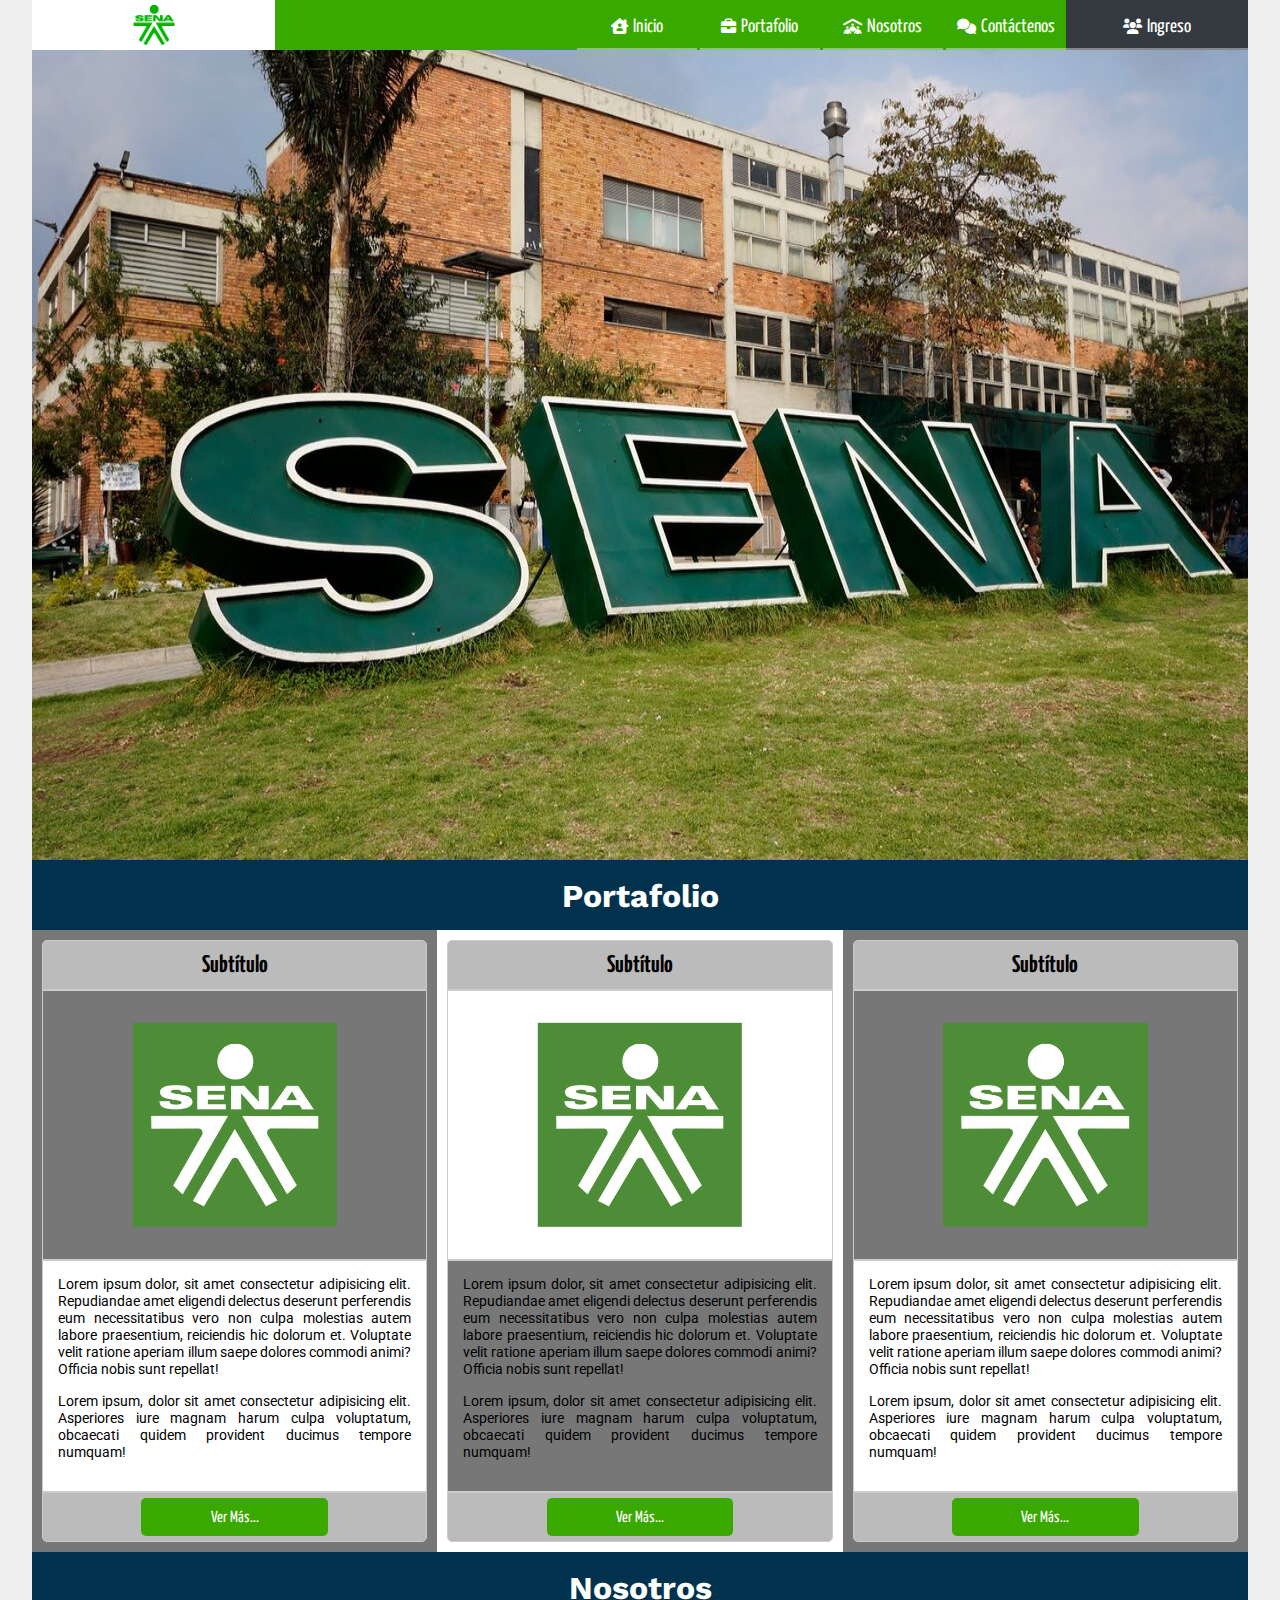
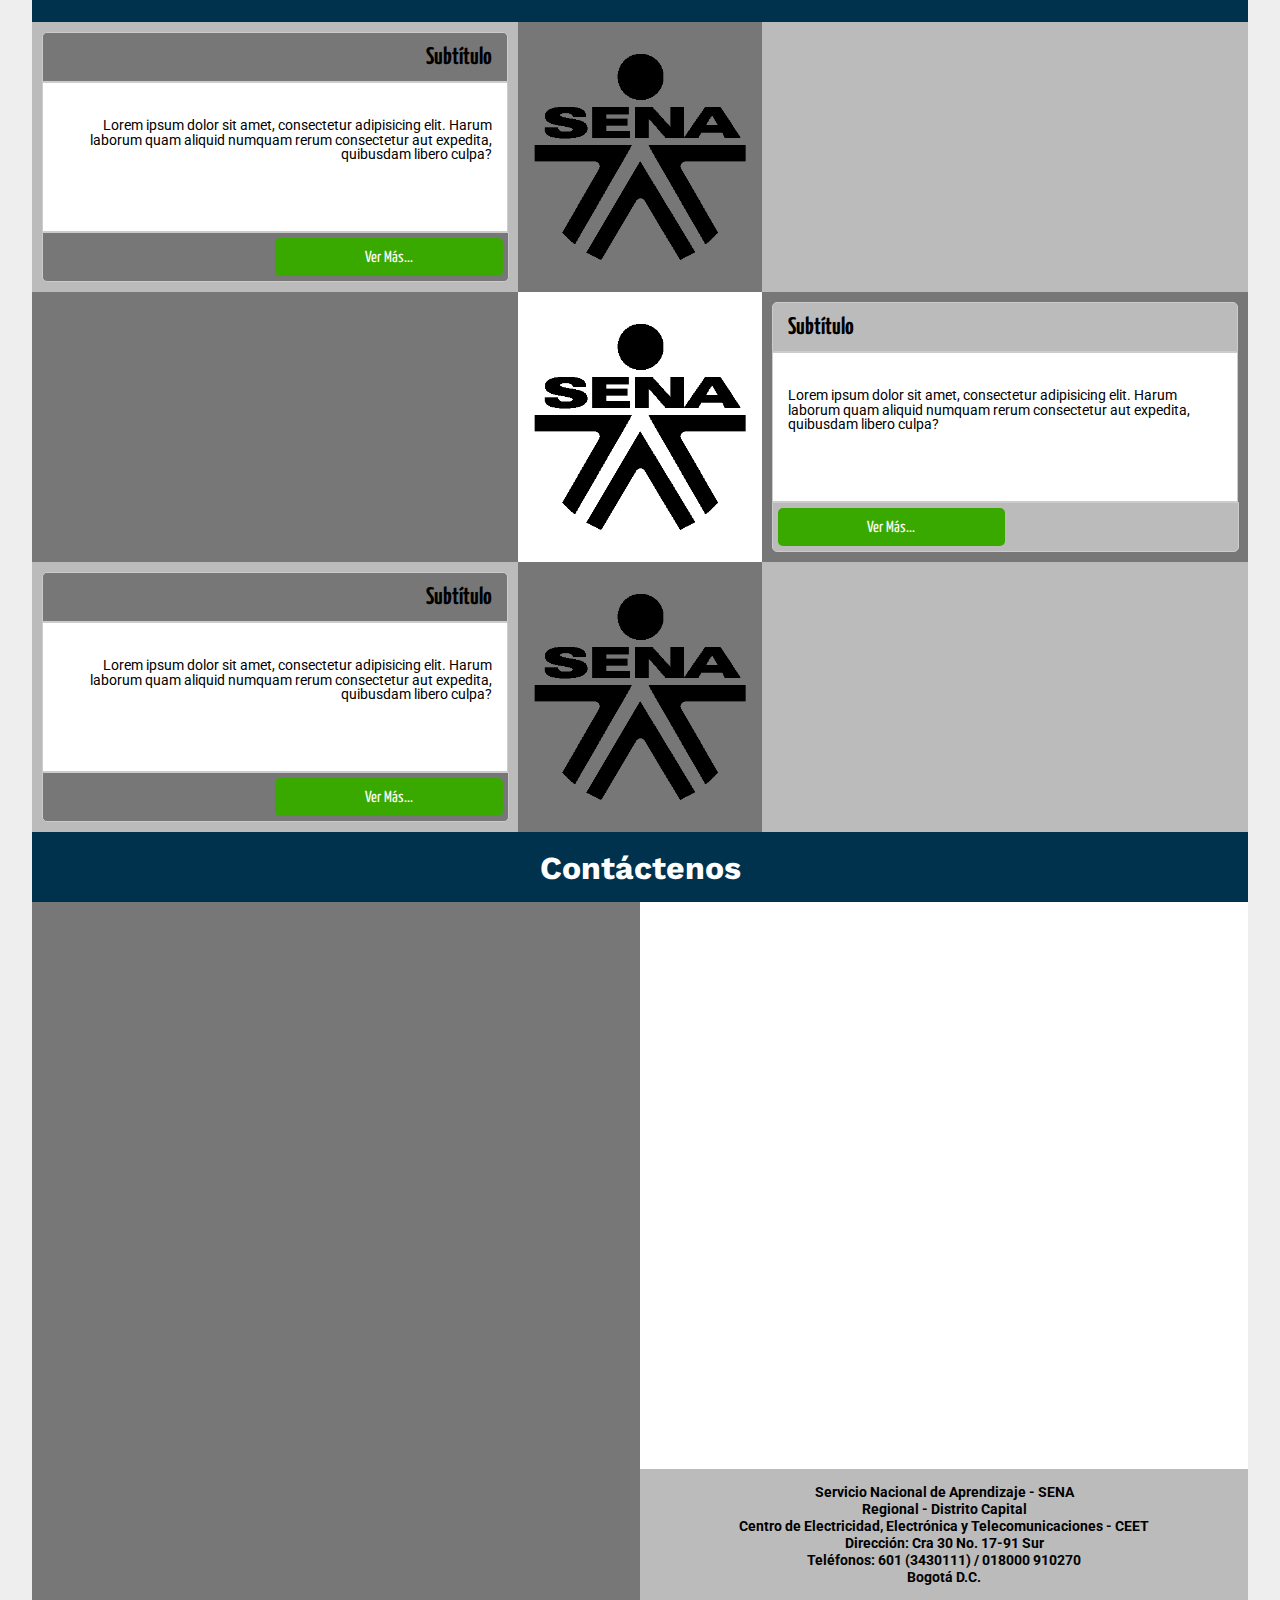
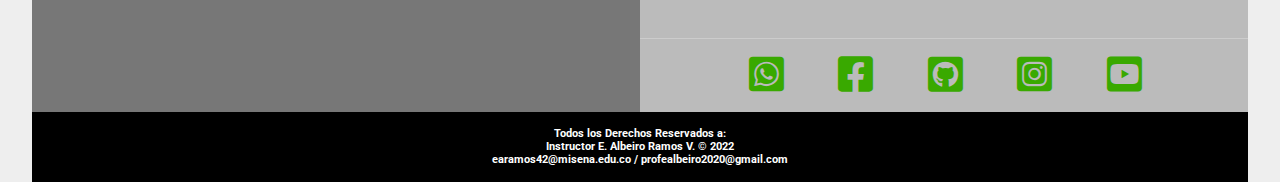
==== index.html @ f4ca6e05 "Subiendo modelo de cajas" ====
<!DOCTYPE html>
<html lang="en">
<head>
    <meta charset="UTF-8">
    <meta http-equiv="X-UA-Compatible" content="IE=edge">
    <meta name="viewport" content="width=device-width, initial-scale=1.0">
    <!-- Título Navegador -->
    <title>Empresa</title>
    <link rel="shortcut icon" href="Sena-Logo-Fondo-Verde.jpg">
    <!-- Estilos -->
    <link rel="stylesheet" href="all.min.css">
    <link rel="stylesheet" href="styles_model_box.css">
</head>
<body>
    <!-- Contenedor -->
    <div class="contenedor">
        <!-- Navegador -->
        <nav>
            <!-- Logo -->
            <div class="logo color-blanco">
                <div class="imagen">
                    <img src="logo-sena-verde-png-sin-fondo.png" alt="">
                </div>
            </div>
            <!-- menú -->
            <div class="menu color-verde">
                <div class="navegador">
                    <ul>
                        <li><a href=""><i class="fa-solid fa-house-chimney-user"></i>Inicio</a></li>
                        <li><a href=""><i class="fa-solid fa-briefcase"></i>Portafolio</a>
                            <ul>
                                <li><a href="">Tablas</a>
                                    <ul>
                                        <li><a href="">Ejemplo1</a></li>
                                        <li><a href="">Ejemplo2</a></li>
                                        <li><a href="">Ejemplo3</a></li>
                                    </ul>
                                </li>
                                <li><a href="">Alertas</a>
                                    <ul>
                                        <li><a href="">Ejemplo1</a></li>
                                        <li><a href="">Ejemplo2</a></li>
                                        <li><a href="">Ejemplo3</a></li>
                                    </ul>
                                </li>
                                <li><a href="">Filtros</a>
                                    <ul>
                                        <li><a href="">Ejemplo1</a></li>
                                        <li><a href="">Ejemplo2</a></li>
                                        <li><a href="">Ejemplo3</a></li>
                                    </ul>
                                </li>
                            </ul>
                        </li>
                        <li><a href=""><i class="fa-solid fa-people-roof"></i>Nosotros</a>
                            <ul>
                                <li><a href="">Gráficos</a>
                                    <ul>
                                        <li><a href="">Ejemplo1</a></li>
                                        <li><a href="">Ejemplo2</a></li>
                                        <li><a href="">Ejemplo3</a></li>
                                    </ul>
                                </li>
                                <li><a href="">Impresos</a>
                                    <ul>
                                        <li><a href="">Ejemplo1</a></li>
                                        <li><a href="">Ejemplo2</a></li>
                                        <li><a href="">Ejemplo3</a></li>
                                    </ul>
                                </li>
                                <li><a href="">Calendario</a>
                                    <ul>
                                        <li><a href="">Ejemplo1</a></li>
                                        <li><a href="">Ejemplo2</a></li>
                                        <li><a href="">Ejemplo3</a></li>
                                    </ul>
                                </li>
                            </ul>
                        </li>
                        <li><a href=""><i class="fa-solid fa-comments"></i>Contáctenos</a></li>
                    </ul>
                </div>
            </div>
            <!-- ingreso -->
            <div class="ingreso color-gris-sena">
                <div class="navegador">
                    <ul>
                        <li class="m-ingreso"><a href=""><i class="fa-solid fa-users"></i>Ingreso</a>
                            <ul>
                                <li><a href="">Registrarse</a></li>
                                <li><a href="">Iniciar Sesión</a></li>
                            </ul>
                        </li>
                    </ul>
                </div>
            </div>
        </nav>
        <!-- Encabezado -->        
        <header></header>
        <!-- Portafolio -->
        <div class="titulo color-azul-osc">
            <h1>Portafolio</h1>
        </div>
        <section class="portafolio">
            <div class="port-col color-gris-osc">
                <div class="tarjeta">
                    <div class="subtitulo borde borde-redon-arr color-gris-cla">
                        <h2>Subtítulo</h2>
                    </div>
                    <div class="imagen borde">
                        <img src="Sena-Logo-Fondo-Verde.jpg" alt="">
                    </div>
                    <div class="parrafo borde color-blanco">
                        <p>Lorem ipsum dolor, sit amet consectetur adipisicing elit. Repudiandae amet eligendi delectus deserunt perferendis eum necessitatibus vero non culpa molestias autem labore praesentium, reiciendis hic dolorum et. Voluptate velit ratione aperiam illum saepe dolores commodi animi? Officia nobis sunt repellat!</p>
                        <p>Lorem ipsum, dolor sit amet consectetur adipisicing elit. Asperiores iure magnam harum culpa voluptatum, obcaecati quidem provident ducimus tempore numquam!</p>
                    </div>
                    <div class="ver borde borde-redon-abj color-gris-cla">
                        <a href="" class="color-verde">Ver Más...</a>
                    </div>
                </div>
            </div>
            <div class="port-col color-blanco">
                <div class="tarjeta">
                    <div class="subtitulo borde borde-redon-arr color-gris-cla">
                        <h2>Subtítulo</h2>
                    </div>
                    <div class="imagen borde">
                        <img src="Sena-Logo-Fondo-Verde.jpg" alt="">
                    </div>
                    <div class="parrafo borde color-gris-osc">
                        <p>Lorem ipsum dolor, sit amet consectetur adipisicing elit. Repudiandae amet eligendi delectus deserunt perferendis eum
                            necessitatibus vero non culpa molestias autem labore praesentium, reiciendis hic dolorum et. Voluptate velit ratione
                            aperiam illum saepe dolores commodi animi? Officia nobis sunt repellat!</p>
                        <p>Lorem ipsum, dolor sit amet consectetur adipisicing elit. Asperiores iure magnam harum culpa voluptatum, obcaecati
                            quidem provident ducimus tempore numquam!</p>
                    </div>
                    <div class="ver borde borde-redon-abj color-gris-cla">
                        <a href="" class="color-verde">Ver Más...</a>
                    </div>
                </div>
            </div>
            <div class="port-col color-gris-osc">
                <div class="tarjeta">
                    <div class="subtitulo borde borde-redon-arr color-gris-cla">
                        <h2>Subtítulo</h2>
                    </div>
                    <div class="imagen borde">
                        <img src="Sena-Logo-Fondo-Verde.jpg" alt="">
                    </div>
                    <div class="parrafo borde color-blanco">
                        <p>Lorem ipsum dolor, sit amet consectetur adipisicing elit. Repudiandae amet eligendi delectus deserunt perferendis eum
                            necessitatibus vero non culpa molestias autem labore praesentium, reiciendis hic dolorum et. Voluptate velit ratione
                            aperiam illum saepe dolores commodi animi? Officia nobis sunt repellat!</p>
                        <p>Lorem ipsum, dolor sit amet consectetur adipisicing elit. Asperiores iure magnam harum culpa voluptatum, obcaecati
                            quidem provident ducimus tempore numquam!</p>
                    </div>
                    <div class="ver borde borde-redon-abj color-gris-cla">
                        <a href="" class="color-verde">Ver Más...</a>
                    </div>
                </div>
            </div>
        </section>
        <!-- Nosotros -->
        <div class="titulo color-azul-osc">
            <h1>Nosotros</h1>
        </div>        
        <section class="nosotros">
            <div class="nos-fila">
                <div class="nos-col-izq color-gris-cla">
                    <div class="tarjeta">
                        <div class="subtitulo borde borde-redon-arr color-gris-osc">
                            <h2>Subtítulo</h2>
                        </div>
                        <div class="parrafo borde color-blanco">
                            <p>
                               Lorem ipsum dolor sit amet, consectetur adipisicing elit. Harum laborum quam aliquid numquam rerum consectetur aut expedita, quibusdam libero culpa?
                            </p>
                        </div>
                        <div class="ver borde borde-redon-abj color-gris-osc">
                            <a href="" class="color-verde">Ver Más...</a>
                        </div>
                    </div>
                </div>
                <div class="nos-col-cnt color-gris-osc">
                    <div class="imagen">
                        <img src="logo-sena-negro-png-sin-fondo.png" alt="">
                    </div>
                </div>
                <div class="nos-col-der color-gris-cla"></div>
            </div>
            <div class="nos-fila">
                <div class="nos-col-izq color-gris-osc"></div>
                <div class="nos-col-cnt color-blanco">
                    <div class="imagen">
                        <img src="logo-sena-negro-png-sin-fondo.png" alt="">
                    </div>
                </div>
                <div class="nos-col-der color-gris-osc">
                    <div class="tarjeta">
                        <div class="subtitulo borde borde-redon-arr color-gris-cla">
                            <h2>Subtítulo</h2>
                        </div>
                        <div class="parrafo borde color-blanco">
                            <p>
                                Lorem ipsum dolor sit amet, consectetur adipisicing elit. Harum laborum quam aliquid numquam rerum
                                consectetur aut expedita, quibusdam libero culpa?
                            </p>
                        </div>
                        <div class="ver borde borde-redon-abj color-gris-cla">
                            <a href="" class="color-verde">Ver Más...</a>
                        </div>
                    </div>
                </div>
            </div>
            <div class="nos-fila">
                <div class="nos-col-izq color-gris-cla">
                    <div class="tarjeta">
                        <div class="subtitulo borde borde-redon-arr color-gris-osc">
                            <h2>Subtítulo</h2>
                        </div>
                        <div class="parrafo borde color-blanco">
                            <p>
                                Lorem ipsum dolor sit amet, consectetur adipisicing elit. Harum laborum quam aliquid numquam rerum
                                consectetur aut expedita, quibusdam libero culpa?
                            </p>
                        </div>
                        <div class="ver borde borde-redon-abj color-gris-osc">
                            <a href="" class="color-verde">Ver Más...</a>
                        </div>
                    </div>
                </div>
                <div class="nos-col-cnt color-gris-osc">
                    <div class="imagen">
                        <img src="logo-sena-negro-png-sin-fondo.png" alt="">
                    </div>
                </div>
                <div class="nos-col-der color-gris-cla"></div>
            </div>
        </section>
        <!-- Contáctenos -->
        <div class="titulo color-azul-osc">
            <h1>Contáctenos</h1>
        </div>
        <section class="contactenos">
            <div class="cont-col color-gris-osc"></div>
            <div class="cont-col">
                <div class="cont-fila-arr color-blanco">
                    <iframe src="https://www.google.com/maps/embed?pb=!1m18!1m12!1m3!1d3976.9878629548625!2d-74.11429368585394!3d4.596196543836134!2m3!1f0!2f0!3f0!3m2!1i1024!2i768!4f13.1!3m3!1m2!1s0x8e3f992f88e2ce0b%3A0x5f759f81a7557781!2sSENA%20-%20Complejo%20sur!5e0!3m2!1ses-419!2sco!4v1660858647712!5m2!1ses-419!2sco"></iframe>
                </div>
                <div class="cont-fila-abj color-gris-cla">
                    <div class="info-basica parrafo borde-abj">
                        <p>Servicio Nacional de Aprendizaje - SENA</p>
                        <p>Regional - Distrito Capital</p>
                        <p>Centro de Electricidad, Electrónica y Telecomunicaciones - CEET</p>
                        <p>Dirección: Cra 30 No. 17-91 Sur</p>
                        <p>Teléfonos: 601 (3430111) / 018000 910270</p>
                        <p>Bogotá D.C.</p>
                    </div>
                    <div class="social-media">
                        <div>
                            <a href="https://web.whatsapp.com/" target="_blank"><i class="fa-brands fa-square-whatsapp"></i></a>
                        </div>
                        <div>
                            <a href="https://es-la.facebook.com/" target="_blank"><i class="fa-brands fa-square-facebook"></i></a>
                        </div>
                        <div>
                            <a href="https://github.com/ProfeAlbeiro/adsi_n-2395871_g3" target="_blank"><i
                                    class="fa-brands fa-square-github"></i></i></a>
                        </div>
                        <div>
                            <a href="https://www.instagram.com/" target="_blank"><i class="fa-brands fa-square-instagram"></i></a>
                        </div>
                        <div>
                            <a href="https://www.youtube.com/" target="_blank"><i class="fa-brands fa-square-youtube"></i></a>
                        </div>
                    </div>
                </div>
            </div>
        </section>
        <!-- Pie de Página -->
        <footer class="color-negro">
            <div class="parrafo">
                <p>Todos los Derechos Reservados a:</p>
                <p>Instructor E. Albeiro Ramos V. © 2022</p>
                <p>earamos42@misena.edu.co / profealbeiro2020@gmail.com</p>
            </div>
        </footer>
    </div>
    <!-- Scripts -->
    <script src="scripts.js"></script>
</body>
</html>
---- styles_model_box.css ----
/* ------------------------------------------------------------------------------------- */
/* ------------------------------------------------------------------------------------- */
/* ---------------------------------- GUÍA DE ESTILO ----------------------------------- */
/* ------------------------------------------------------------------------------------- */
/* ------------------------------------------------------------------------------------- */


/* ------------------------------------------------------------------------------------- */
/* ------------------------------------------------------------------------------------- */
/* 1. COMPONENTES ---------------------------------------------------------------------- */
/*  1.1. Páginas ----------------------------------------------------------------------- */
/*  1.2. Bordes ------------------------------------------------------------------------ */
/*  1.3. Colores ----------------------------------------------------------------------- */
/*  1.4. Tarjeta ----------------------------------------------------------------------- */
/*  1.5. Imágenes ---------------------------------------------------------------------- */
/*  1.6. Texto ------------------------------------------------------------------------- */
/*  1.7. Botón Enlace ------------------------------------------------------------------ */
/*  1.8. Iconografía ------------------------------------------------------------------- */
/*  1.9. Objeto: Mapa ------------------------------------------------------------------ */
/* 1.10. Navegación -------------------------------------------------------------------- */
/* 1.11. Formularios ------------------------------------------------------------------- */
/* 1.12. Tablas ------------------------------------------------------------------------ */
/* 1.13. Retorno Inicio ---------------------------------------------------------------- */
/* 1.14. Modal ------------------------------------------------------------------------- */
/* 1.15. Plugins ----------------------------------------------------------------------- */
/* 2. LAYOUT: ESCRITORIO Y PORTATIL ---------------------------------------------------- */
/* 2.1. Contenedor --------------------------------------------------------------------- */
/* 2.2. Navegador ---------------------------------------------------------------------- */
/* 2.3. Encabezado y Secciones --------------------------------------------------------- */
/* 2.4. Encabezado --------------------------------------------------------------------- */
/* 2.5. Portafolio --------------------------------------------------------------------- */
/* 2.6. Nosotros ----------------------------------------------------------------------- */
/* 2.7. Contáctenos -------------------------------------------------------------------- */
/* 2.8. Pie de página ------------------------------------------------------------------ */
/* 3. LAYOUT: TABLET ------------------------------------------------------------------- */
/* 4. LAYOUT: CELULAR ------------------------------------------------------------------ */
/* 5. BIBLIOGRAFÍA --------------------------------------------------------------------- */
/* ------------------------------------------------------------------------------------- */
/* ------------------------------------------------------------------------------------- */


/* ------------------------------------------------------------------------------------- */
/* ---------------------------------- 1. COMPONENTES ----------------------------------- */
/* ------------------------------------------------------------------------------------- */

/* ------------------------------------------------------------------------------------- */
/* 1.1. Página ------------------------------------------------------------------------- */
/* ------------------------------------------------------------------------------------- */

/* Fuentes: Roboto y Yanone */
@import url('https://fonts.googleapis.com/css2?family=Work+Sans&display=swap');
@import url('https://fonts.googleapis.com/css2?family=Roboto&display=swap');
@import url('https://fonts.googleapis.com/css2?family=Yanone+Kaffeesatz&display=swap');

/* Página Principal */
*{
    box-sizing: border-box;
    margin: 0;
    padding: 0;
}
body{
    background: #EEE;
    font-family: 'Work Sans', sans-serif;
}

/* Páginas Secundarias */



/* ------------------------------------------------------------------------------------- */
/* 1.2. Bordes ------------------------------------------------------------------------- */
/* ------------------------------------------------------------------------------------- */

/* Borde */
.borde{
    border: 1px solid #CCC;
}

/* Borde abajo*/
.borde-abj{
    border-bottom: 1px solid #CCC;
}

/* Borde redondeado arriba */
.borde-redon-arr{
    border-radius: 5px 5px 0 0;
}

/* Borde redondeado abajo */
.borde-redon-abj{
    border-radius: 0 0 5px 5px;
}


/* ------------------------------------------------------------------------------------- */
/* 1.3. Colores ------------------------------------------------------------------------ */
/* ------------------------------------------------------------------------------------- */

/* Sena: Color Verde */
.color-verde{
    background: #39A900;
}

/* Sena: Color Azul Oscuro */
.color-azul-osc{
    background: #00324D;
}

/* Sena: Color Azul Claro */
.color-azul-cla{
    background: #82DEF0;
}

/* Sena: Color Gris */
.color-gris-sena{
    background: #343A40;
}
/* Color blanco */
.color-blanco{
    background: #FFF;
}

/* Color gris claro */
.color-gris-cla{
    background: #BBB;
}

/* Color gris oscuro */
.color-gris-osc{
    background: #777;
}

/* Color negro */
.color-negro{
    background: #000;
}


/* ------------------------------------------------------------------------------------- */
/* 1.4. Tarjeta ------------------------------------------------------------------------ */
/* ------------------------------------------------------------------------------------- */
.tarjeta{
    width: 100%;
    height: 100%;
    padding: 10px;
}


/* ------------------------------------------------------------------------------------- */
/* 1.5. Imágenes ----------------------------------------------------------------------- */
/* ------------------------------------------------------------------------------------- */

/* Imágenes */
.imagen{
    width: 100%;
    height: 100%;
    position: relative;
    text-align: center;
    padding: 5px;
}
.imagen img{    
    width: auto;
    height: 80%;
    padding: 5px;
    position: absolute;
    top: 50%;
    left: 50%;
    transform: translate(-50%, -50%);
}


/* ------------------------------------------------------------------------------------- */
/* 1.6. Texto -------------------------------------------------------------------------- */
/* ------------------------------------------------------------------------------------- */

/* Títulos */
.titulo{
    height: 70px;    
    line-height: 70px;
    text-align: center;    
    color: #FFF;
    font-family: 'Work Sans', sans-serif;
    clear: both;
}
.titulo h1{
    line-height: 1;
    display: inline-block;
    vertical-align: middle;
}

/* Subtítulos */
.subtitulo{
    height: 50px;
    line-height: 50px;
    text-align: center;    
    font-family: 'Yanone Kaffeesatz', sans-serif;
}
.subtitulo h2{
    line-height: 1;
    display: inline-block;
    vertical-align: middle;
}

/* Párrafos */
.parrafo{    
    font-size: 0.9em;
    padding: 15px;
    text-align: justify;
    font-family: 'Roboto', sans-serif;    
}
.parrafo p{
    margin-bottom: 15px;
}


/* ------------------------------------------------------------------------------------- */
/* 1.7. Botón Enlace ------------------------------------------------------------------- */
/* ------------------------------------------------------------------------------------- */

/* Ver */
.ver{
    width: 100%;
    height: 50px;    
    text-align: center;
    padding: 5px;    
}
.ver a{    
    display: block;
    width: 50%;
    height: 100%;
    padding: 12px;
    margin: auto;
    text-decoration: none;
    color: #FFF;
    border-radius: 5px;
    font-family: 'Yanone Kaffeesatz', sans-serif;
}
.ver a:hover{
    background: #00324D;
}


/* ------------------------------------------------------------------------------------- */
/* 1.8. Iconografía -------------------------------------------------------------------- */
/* ------------------------------------------------------------------------------------- */

/* Información Básica */
.info-basica{
    width: 100%;
    height: 70%;    
}

/* Social Media */
.social-media{
    width: 100%;
    height: 30%;
    padding: 8px 80px;    
}
.social-media div{
    width: 20%;
    height: 100%;    
    text-align: center;
    float: left;
    position: relative;
    font-size: 2.5em;
}
.social-media a{
    display: block;
    position: absolute;
    top: 8%;
    left: 32%;
    text-decoration: none;
    color: #39A900;
}
.social-media a:hover{
    color: #00324D;
}


/* ------------------------------------------------------------------------------------- */
/* 1.9. Objeto: Mapa ------------------------------------------------------------------- */
/* ------------------------------------------------------------------------------------- */

iframe{
    width: 100%;
    height: 100%;
    border: 0;
}


/* ------------------------------------------------------------------------------------- */
/* 1.10. Navegación -------------------------------------------------------------------- */
/* ------------------------------------------------------------------------------------- */

/* Navegación */
.navegador{
    width: 100%;
    height: 100%;    
    font-family: 'Yanone Kaffeesatz', sans-serif;
    font-size: 1.2em;
}

.navegador i{    
    margin-right: 5px;    
    font-size: 0.8em;    
}

/* Nivel 1 */
.navegador>ul{
    list-style: none;
    text-align: right;    
}
.navegador>ul>li{
    width: 120px;
    height: 100%;
    line-height: 41px;
    display: inline-block;
    text-align: center;
}
.navegador ul li a{
    padding-top: 7px;    
    display: block;    
    text-decoration: none;
    color: #FFF;    
    border-bottom: 2px solid rgba(255, 255, 255, 0.4);
}
.navegador ul li a:hover{
    background: rgba(255, 255, 255, 0.3);
}
.navegador ul li:hover>ul{
    display: block;
}
.navegador .m-ingreso{
    width: 100%;
}

/* Nivel 2 */
.navegador li ul{
    width: 120px;
    list-style: none;
    position: absolute;
    background: #39A900;    
    display: none;
}
.navegador .m-ingreso ul{
    width: 14.2%;
    list-style: none;
    position: absolute;
    background: #00324D;    
    display: none;
}
.navegador li ul li{
    position: relative;    
}

/* Nivel 3 */
.navegador li ul li ul{
    left: 121px;
    top: 3px;
}


/* ------------------------------------------------------------------------------------- */
/* 1.11. Formularios ------------------------------------------------------------------- */
/* ------------------------------------------------------------------------------------- */



/* ------------------------------------------------------------------------------------- */
/* 1.12. Tablas ------------------------------------------------------------------------ */
/* ------------------------------------------------------------------------------------- */



/* ------------------------------------------------------------------------------------- */
/* 1.13. Retorno Inicio ---------------------------------------------------------------- */
/* ------------------------------------------------------------------------------------- */



/* ------------------------------------------------------------------------------------- */
/* 1.14. Modal ------------------------------------------------------------------------- */
/* ------------------------------------------------------------------------------------- */



/* ------------------------------------------------------------------------------------- */
/* 1.15. Plugins ----------------------------------------------------------------------- */
/* ------------------------------------------------------------------------------------- */





/* ------------------------------------------------------------------------------------- */
/* ------------------------------------- 2. LAYOUT ------------------------------------- */
/* ------------------------------- ESCRITORIO Y PORTATIL ------------------------------- */
/* ------------------------------------------------------------------------------------- */


/* ------------------------------------------------------------------------------------- */
/* 2.1. Contenedor --------------------------------------------------------------------- */
/* ------------------------------------------------------------------------------------- */

/* Contenedor */
.contenedor{
    width: 95%;
    max-width: 1280px;
    margin: auto;
}

/* Elementos contenedor */
nav, 
header,
section,
footer{
    width: 100%;
}

/* ------------------------------------------------------------------------------------- */
/* 2.2. Navegador ---------------------------------------------------------------------- */
/* ------------------------------------------------------------------------------------- */

/* Navegador */
nav{    
    height: 50px;    
}

/* logo */
.logo{
    width: 20%;
    height: 100%;
    float: left;
}

.logo .imagen img{    
    width: auto;
    height: 100%;
}

/* menú */
.menu{
    width: 65%;
    height: 100%;
    float: left;    
}

/* ingreso */
.ingreso{
    width: 15%;
    height: 100%;
    float: left;
}


/* ------------------------------------------------------------------------------------- */
/* 2.3. Encabezado y Secciones ----------------------------------------------------------- */
/* ------------------------------------------------------------------------------------- */

header,
section{
    height: 90vh;    
}


/* ------------------------------------------------------------------------------------- */
/* 2.4. Encabezado --------------------------------------------------------------------- */
/* ------------------------------------------------------------------------------------- */

header{    
    background-image: url(header.jpg);
    background-size: 100% 100%;
    background-attachment: fixed;
}


/* ------------------------------------------------------------------------------------- */
/* 2.5. Portafolio --------------------------------------------------------------------- */
/* ------------------------------------------------------------------------------------- */

/* Contenedor Portofolio */
.portafolio{
    height: auto;
}

/* Columnas */
.port-col{
    width: 33.33%;
    height: 100%;
    float: left;    
}

/* Imágenes */
.port-col .imagen{    
    height: 30vh;
}


/* ------------------------------------------------------------------------------------- */
/* 2.6. Nosotros ----------------------------------------------------------------------- */
/* ------------------------------------------------------------------------------------- */

/* Filas */
.nos-fila{
    width: 100%;
    height: 30vh;    
}

/* Columnas */
.nos-col-izq,
.nos-col-der{
    width: 40%;
    height: 100%;
    float: left;
}
.nos-col-cnt{
    width: 20%;
    height: 100%;
    float: left;
}

/* Tarjeta */
.nos-col-izq .tarjeta,
.nos-col-der .tarjeta{
    position: relative;
}
.nos-col-izq .subtitulo,
.nos-col-der .subtitulo{
    position: relative;
    width: 100%;
}
.nos-col-izq .parrafo,
.nos-col-der .parrafo{
    position: relative;
    width: 100%;
    height: 60%;
    line-height: 11vh;    
}
.nos-col-izq .parrafo p,
.nos-col-der .parrafo p{
    line-height: 1;
    display: inline-block;
    vertical-align: middle;
}
.nos-col-izq .ver,
.nos-col-der .ver{
    position: absolute;
    width: 96%;
    bottom: 10px;    
}
.nos-col-izq .ver a{
    margin-right: 0;
}
.nos-col-der .ver a{
    margin-left: 0;
}
.nos-col-izq .subtitulo,
.nos-col-izq .parrafo{
    text-align: right;
    padding-right: 15px; 
}
.nos-col-der .subtitulo,
.nos-col-der .parrafo{
    text-align: left;
    padding-left: 15px; 
}


/* ------------------------------------------------------------------------------------- */
/* 2.7. Contáctenos -------------------------------------------------------------------- */
/* ------------------------------------------------------------------------------------- */

/* Columnas */
.cont-col{
    width: 50%;
    height: 100%;
    float: left;
}

/* Filas */
.cont-fila-arr{
    width: 100%;
    height: 70%;
}
.cont-fila-abj{
    width: 100%;
    height: 30%;
}

/* Párrafo */
.cont-fila-abj .parrafo{
    text-align: center;
    font-size: 0.9em;
    font-weight: bold;
}
.cont-fila-abj .parrafo p{
    margin: 0;
}

/* ------------------------------------------------------------------------------------- */
/* 2.8. Pie de Página ------------------------------------------------------------------ */
/* ------------------------------------------------------------------------------------- */

footer{
    height: 70px;
}

/* Párrafo */
footer .parrafo{
    text-align: center;
    font-size: 0.7em;
    color: #FFF;
    font-weight: bold;
}
footer .parrafo p{
    margin: 0;
}


/* ------------------------------------------------------------------------------------- */
/* ------------------------------------- 3. LAYOUT ------------------------------------- */
/* -------------------------------------- TABLET --------------------------------------- */
/* ------------------------------------------------------------------------------------- */



/* ------------------------------------------------------------------------------------- */
/* ------------------------------------- 4. LAYOUT ------------------------------------- */
/* -------------------------------------- CELULAR -------------------------------------- */
/* ------------------------------------------------------------------------------------- */



/* ------------------------------------------------------------------------------------- */
/* ---------------------------------- V. BIBLIOGRAFÍA ---------------------------------- */
/* ------------------------------------------------------------------------------------- */
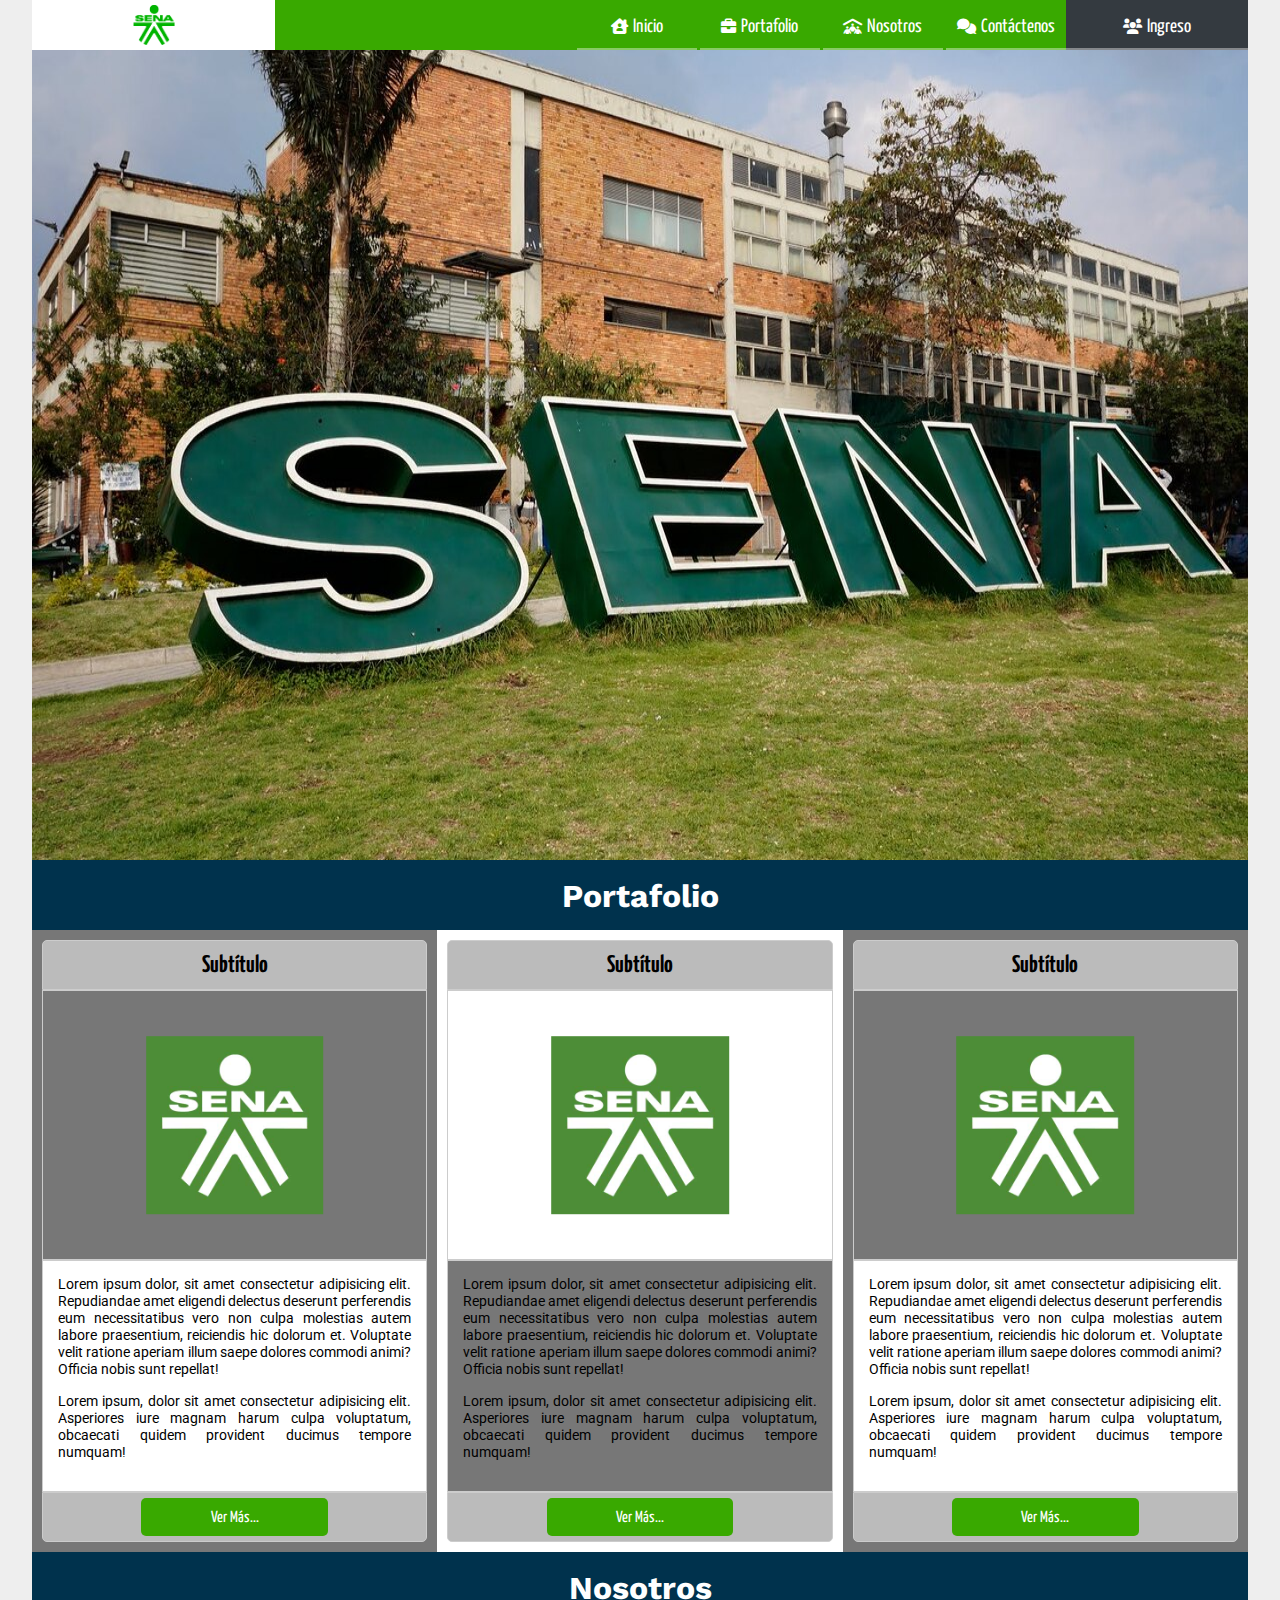
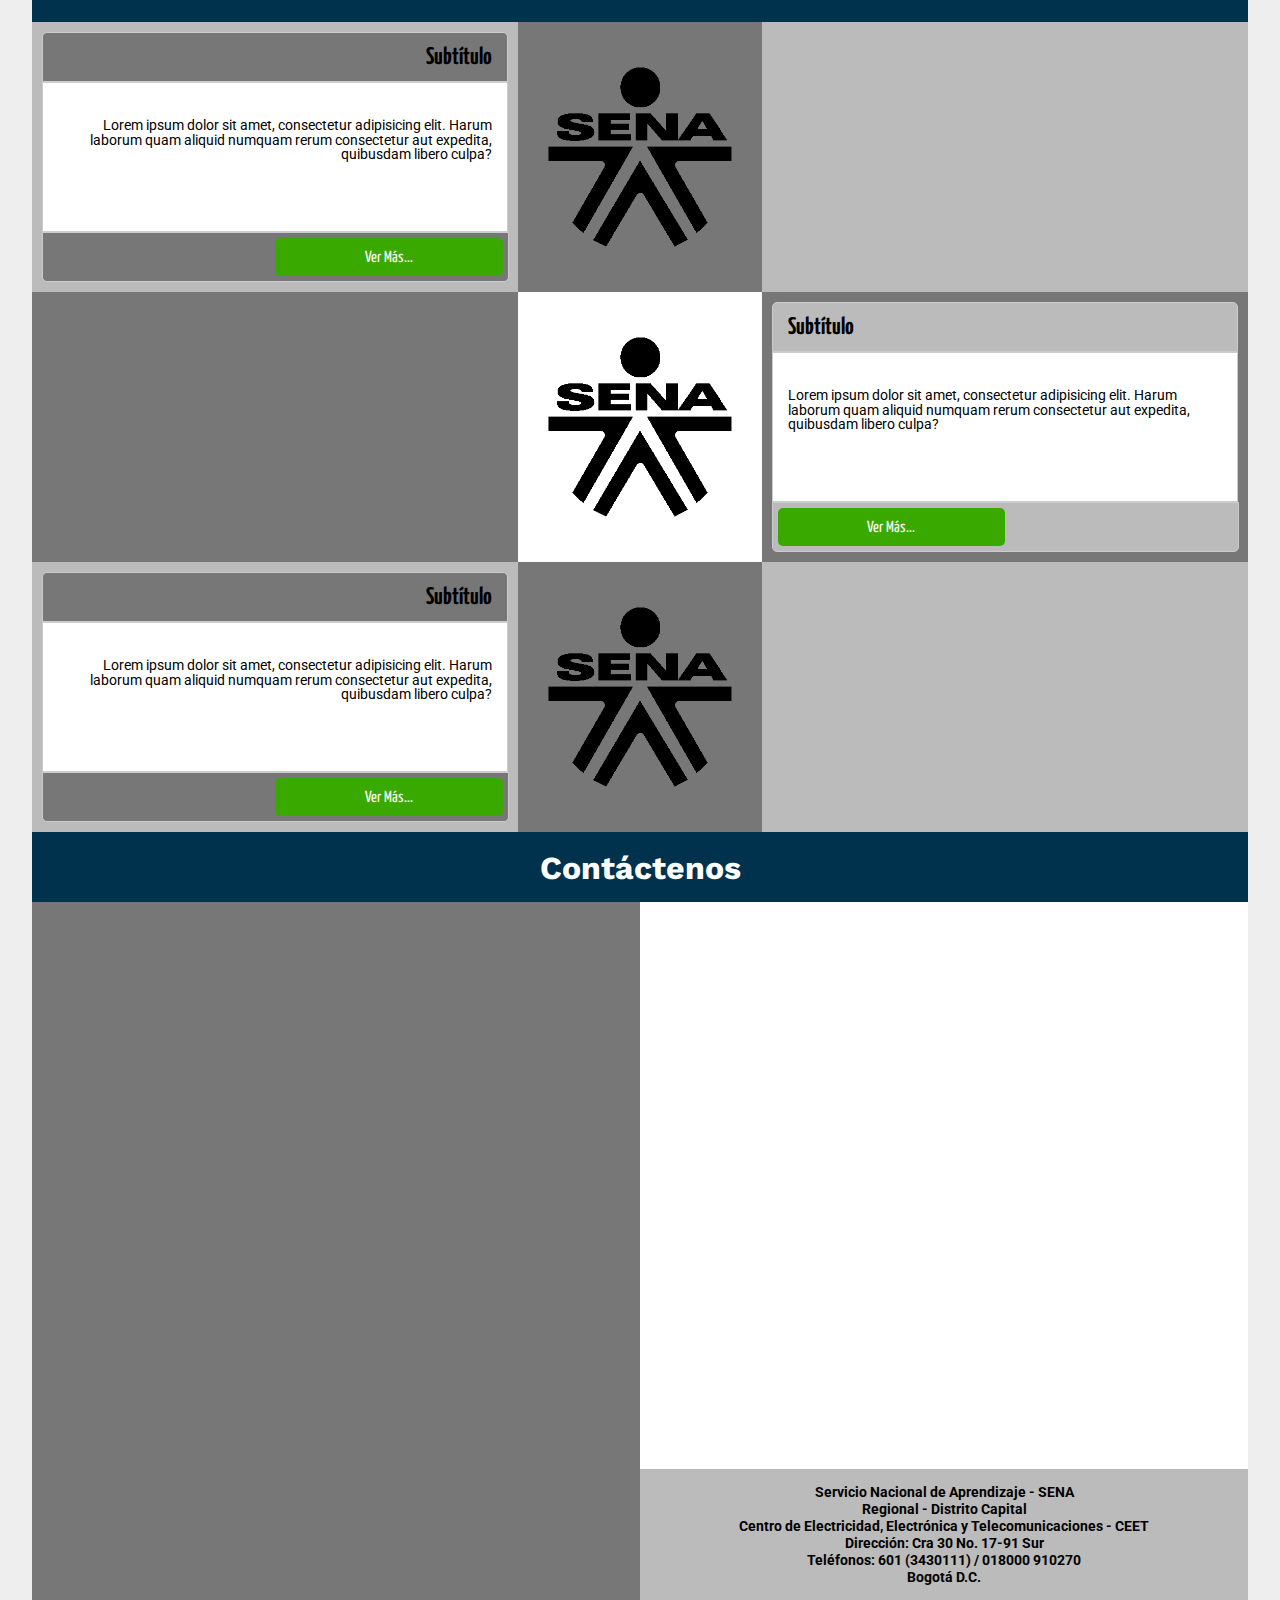
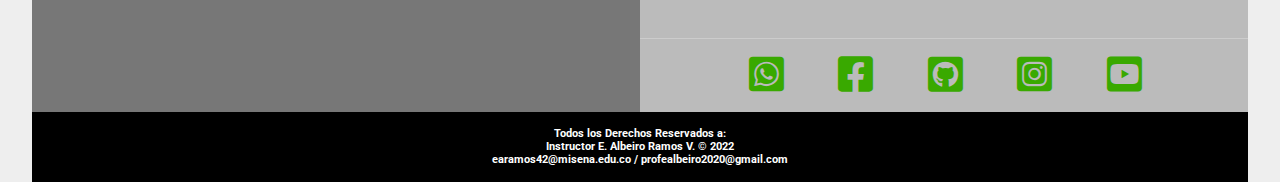
==== commit a37a636e: "Subiendo modelo de cajas" ====
--- a/index.html
+++ b/index.html
@@ -6,10 +6,10 @@
     <meta name="viewport" content="width=device-width, initial-scale=1.0">
     <!-- Título Navegador -->
     <title>Empresa</title>
-    <link rel="shortcut icon" href="Sena-Logo-Fondo-Verde.jpg">
+    <link rel="shortcut icon" href="assets/img/Sena-Logo-Fondo-Verde.jpg">
     <!-- Estilos -->
-    <link rel="stylesheet" href="all.min.css">
-    <link rel="stylesheet" href="styles_model_box.css">
+    <link rel="stylesheet" href="assets/css/all.min.css">
+    <link rel="stylesheet" href="assets/css/styles_model_box.css">
 </head>
 <body>
     <!-- Contenedor -->
@@ -19,7 +19,7 @@
             <!-- Logo -->
             <div class="logo color-blanco">
                 <div class="imagen">
-                    <img src="logo-sena-verde-png-sin-fondo.png" alt="">
+                    <img src="assets/img/logo-sena-verde-png-sin-fondo.png" alt="logo-sena" title="logo-sena">
                 </div>
             </div>
             <!-- menú -->
@@ -108,7 +108,7 @@
                         <h2>Subtítulo</h2>
                     </div>
                     <div class="imagen borde">
-                        <img src="Sena-Logo-Fondo-Verde.jpg" alt="">
+                        <img src="assets/img/Sena-Logo-Fondo-Verde.jpg" alt="">
                     </div>
                     <div class="parrafo borde color-blanco">
                         <p>Lorem ipsum dolor, sit amet consectetur adipisicing elit. Repudiandae amet eligendi delectus deserunt perferendis eum necessitatibus vero non culpa molestias autem labore praesentium, reiciendis hic dolorum et. Voluptate velit ratione aperiam illum saepe dolores commodi animi? Officia nobis sunt repellat!</p>
@@ -125,7 +125,7 @@
                         <h2>Subtítulo</h2>
                     </div>
                     <div class="imagen borde">
-                        <img src="Sena-Logo-Fondo-Verde.jpg" alt="">
+                        <img src="assets/img/Sena-Logo-Fondo-Verde.jpg" alt="">
                     </div>
                     <div class="parrafo borde color-gris-osc">
                         <p>Lorem ipsum dolor, sit amet consectetur adipisicing elit. Repudiandae amet eligendi delectus deserunt perferendis eum
@@ -145,7 +145,7 @@
                         <h2>Subtítulo</h2>
                     </div>
                     <div class="imagen borde">
-                        <img src="Sena-Logo-Fondo-Verde.jpg" alt="">
+                        <img src="assets/img/Sena-Logo-Fondo-Verde.jpg" alt="">
                     </div>
                     <div class="parrafo borde color-blanco">
                         <p>Lorem ipsum dolor, sit amet consectetur adipisicing elit. Repudiandae amet eligendi delectus deserunt perferendis eum
@@ -183,7 +183,7 @@
                 </div>
                 <div class="nos-col-cnt color-gris-osc">
                     <div class="imagen">
-                        <img src="logo-sena-negro-png-sin-fondo.png" alt="">
+                        <img src="assets/img/logo-sena-negro-png-sin-fondo.png" alt="">
                     </div>
                 </div>
                 <div class="nos-col-der color-gris-cla"></div>
@@ -192,7 +192,7 @@
                 <div class="nos-col-izq color-gris-osc"></div>
                 <div class="nos-col-cnt color-blanco">
                     <div class="imagen">
-                        <img src="logo-sena-negro-png-sin-fondo.png" alt="">
+                        <img src="assets/img/logo-sena-negro-png-sin-fondo.png" alt="">
                     </div>
                 </div>
                 <div class="nos-col-der color-gris-osc">
@@ -231,7 +231,7 @@
                 </div>
                 <div class="nos-col-cnt color-gris-osc">
                     <div class="imagen">
-                        <img src="logo-sena-negro-png-sin-fondo.png" alt="">
+                        <img src="assets/img/logo-sena-negro-png-sin-fondo.png" alt="">
                     </div>
                 </div>
                 <div class="nos-col-der color-gris-cla"></div>
@@ -287,6 +287,6 @@
         </footer>
     </div>
     <!-- Scripts -->
-    <script src="scripts.js"></script>
+    <script src="assets/js/scripts.js"></script>
 </body>
 </html>--- a/assets/css/all.min.css
+++ b/assets/css/all.min.css
@@ -0,0 +1,6 @@
+/*!
+ * Font Awesome Free 6.1.2 by @fontawesome - https://fontawesome.com
+ * License - https://fontawesome.com/license/free (Icons: CC BY 4.0, Fonts: SIL OFL 1.1, Code: MIT License)
+ * Copyright 2022 Fonticons, Inc.
+ */
+.fa{font-family:var(--fa-style-family,"Font Awesome 6 Free");font-weight:var(--fa-style,900)}.fa,.fa-brands,.fa-duotone,.fa-light,.fa-regular,.fa-solid,.fa-thin,.fab,.fad,.fal,.far,.fas,.fat{-moz-osx-font-smoothing:grayscale;-webkit-font-smoothing:antialiased;display:var(--fa-display,inline-block);font-style:normal;font-variant:normal;line-height:1;text-rendering:auto}.fa-1x{font-size:1em}.fa-2x{font-size:2em}.fa-3x{font-size:3em}.fa-4x{font-size:4em}.fa-5x{font-size:5em}.fa-6x{font-size:6em}.fa-7x{font-size:7em}.fa-8x{font-size:8em}.fa-9x{font-size:9em}.fa-10x{font-size:10em}.fa-2xs{font-size:.625em;line-height:.1em;vertical-align:.225em}.fa-xs{font-size:.75em;line-height:.08333em;vertical-align:.125em}.fa-sm{font-size:.875em;line-height:.07143em;vertical-align:.05357em}.fa-lg{font-size:1.25em;line-height:.05em;vertical-align:-.075em}.fa-xl{font-size:1.5em;line-height:.04167em;vertical-align:-.125em}.fa-2xl{font-size:2em;line-height:.03125em;vertical-align:-.1875em}.fa-fw{text-align:center;width:1.25em}.fa-ul{list-style-type:none;margin-left:var(--fa-li-margin,2.5em);padding-left:0}.fa-ul>li{position:relative}.fa-li{left:calc(var(--fa-li-width, 2em)*-1);position:absolute;text-align:center;width:var(--fa-li-width,2em);line-height:inherit}.fa-border{border-radius:var(--fa-border-radius,.1em);border:var(--fa-border-width,.08em) var(--fa-border-style,solid) var(--fa-border-color,#eee);padding:var(--fa-border-padding,.2em .25em .15em)}.fa-pull-left{float:left;margin-right:var(--fa-pull-margin,.3em)}.fa-pull-right{float:right;margin-left:var(--fa-pull-margin,.3em)}.fa-beat{-webkit-animation-name:fa-beat;animation-name:fa-beat;-webkit-animation-delay:var(--fa-animation-delay,0);animation-delay:var(--fa-animation-delay,0);-webkit-animation-direction:var(--fa-animation-direction,normal);animation-direction:var(--fa-animation-direction,normal);-webkit-animation-duration:var(--fa-animation-duration,1s);animation-duration:var(--fa-animation-duration,1s);-webkit-animation-iteration-count:var(--fa-animation-iteration-count,infinite);animation-iteration-count:var(--fa-animation-iteration-count,infinite);-webkit-animation-timing-function:var(--fa-animation-timing,ease-in-out);animation-timing-function:var(--fa-animation-timing,ease-in-out)}.fa-bounce{-webkit-animation-name:fa-bounce;animation-name:fa-bounce;-webkit-animation-delay:var(--fa-animation-delay,0);animation-delay:var(--fa-animation-delay,0);-webkit-animation-direction:var(--fa-animation-direction,normal);animation-direction:var(--fa-animation-direction,normal);-webkit-animation-duration:var(--fa-animation-duration,1s);animation-duration:var(--fa-animation-duration,1s);-webkit-animation-iteration-count:var(--fa-animation-iteration-count,infinite);animation-iteration-count:var(--fa-animation-iteration-count,infinite);-webkit-animation-timing-function:var(--fa-animation-timing,cubic-bezier(.28,.84,.42,1));animation-timing-function:var(--fa-animation-timing,cubic-bezier(.28,.84,.42,1))}.fa-fade{-webkit-animation-name:fa-fade;animation-name:fa-fade;-webkit-animation-iteration-count:var(--fa-animation-iteration-count,infinite);animation-iteration-count:var(--fa-animation-iteration-count,infinite);-webkit-animation-timing-function:var(--fa-animation-timing,cubic-bezier(.4,0,.6,1));animation-timing-function:var(--fa-animation-timing,cubic-bezier(.4,0,.6,1))}.fa-beat-fade,.fa-fade{-webkit-animation-delay:var(--fa-animation-delay,0);animation-delay:var(--fa-animation-delay,0);-webkit-animation-direction:var(--fa-animation-direction,normal);animation-direction:var(--fa-animation-direction,normal);-webkit-animation-duration:var(--fa-animation-duration,1s);animation-duration:var(--fa-animation-duration,1s)}.fa-beat-fade{-webkit-animation-name:fa-beat-fade;animation-name:fa-beat-fade;-webkit-animation-iteration-count:var(--fa-animation-iteration-count,infinite);animation-iteration-count:var(--fa-animation-iteration-count,infinite);-webkit-animation-timing-function:var(--fa-animation-timing,cubic-bezier(.4,0,.6,1));animation-timing-function:var(--fa-animation-timing,cubic-bezier(.4,0,.6,1))}.fa-flip{-webkit-animation-name:fa-flip;animation-name:fa-flip;-webkit-animation-delay:var(--fa-animation-delay,0);animation-delay:var(--fa-animation-delay,0);-webkit-animation-direction:var(--fa-animation-direction,normal);animation-direction:var(--fa-animation-direction,normal);-webkit-animation-duration:var(--fa-animation-duration,1s);animation-duration:var(--fa-animation-duration,1s);-webkit-animation-iteration-count:var(--fa-animation-iteration-count,infinite);animation-iteration-count:var(--fa-animation-iteration-count,infinite);-webkit-animation-timing-function:var(--fa-animation-timing,ease-in-out);animation-timing-function:var(--fa-animation-timing,ease-in-out)}.fa-shake{-webkit-animation-name:fa-shake;animation-name:fa-shake;-webkit-animation-duration:var(--fa-animation-duration,1s);animation-duration:var(--fa-animation-duration,1s);-webkit-animation-iteration-count:var(--fa-animation-iteration-count,infinite);animation-iteration-count:var(--fa-animation-iteration-count,infinite);-webkit-animation-timing-function:var(--fa-animation-timing,linear);animation-timing-function:var(--fa-animation-timing,linear)}.fa-shake,.fa-spin{-webkit-animation-delay:var(--fa-animation-delay,0);animation-delay:var(--fa-animation-delay,0);-webkit-animation-direction:var(--fa-animation-direction,normal);animation-direction:var(--fa-animation-direction,normal)}.fa-spin{-webkit-animation-name:fa-spin;animation-name:fa-spin;-webkit-animation-duration:var(--fa-animation-duration,2s);animation-duration:var(--fa-animation-duration,2s);-webkit-animation-iteration-count:var(--fa-animation-iteration-count,infinite);animation-iteration-count:var(--fa-animation-iteration-count,infinite);-webkit-animation-timing-function:var(--fa-animation-timing,linear);animation-timing-function:var(--fa-animation-timing,linear)}.fa-spin-reverse{--fa-animation-direction:reverse}.fa-pulse,.fa-spin-pulse{-webkit-animation-name:fa-spin;animation-name:fa-spin;-webkit-animation-direction:var(--fa-animation-direction,normal);animation-direction:var(--fa-animation-direction,normal);-webkit-animation-duration:var(--fa-animation-duration,1s);animation-duration:var(--fa-animation-duration,1s);-webkit-animation-iteration-count:var(--fa-animation-iteration-count,infinite);animation-iteration-count:var(--fa-animation-iteration-count,infinite);-webkit-animation-timing-function:var(--fa-animation-timing,steps(8));animation-timing-function:var(--fa-animation-timing,steps(8))}@media (prefers-reduced-motion:reduce){.fa-beat,.fa-beat-fade,.fa-bounce,.fa-fade,.fa-flip,.fa-pulse,.fa-shake,.fa-spin,.fa-spin-pulse{-webkit-animation-delay:-1ms;animation-delay:-1ms;-webkit-animation-duration:1ms;animation-duration:1ms;-webkit-animation-iteration-count:1;animation-iteration-count:1;transition-delay:0s;transition-duration:0s}}@-webkit-keyframes fa-beat{0%,90%{-webkit-transform:scale(1);transform:scale(1)}45%{-webkit-transform:scale(var(--fa-beat-scale,1.25));transform:scale(var(--fa-beat-scale,1.25))}}@keyframes fa-beat{0%,90%{-webkit-transform:scale(1);transform:scale(1)}45%{-webkit-transform:scale(var(--fa-beat-scale,1.25));transform:scale(var(--fa-beat-scale,1.25))}}@-webkit-keyframes fa-bounce{0%{-webkit-transform:scale(1) translateY(0);transform:scale(1) translateY(0)}10%{-webkit-transform:scale(var(--fa-bounce-start-scale-x,1.1),var(--fa-bounce-start-scale-y,.9)) translateY(0);transform:scale(var(--fa-bounce-start-scale-x,1.1),var(--fa-bounce-start-scale-y,.9)) translateY(0)}30%{-webkit-transform:scale(var(--fa-bounce-jump-scale-x,.9),var(--fa-bounce-jump-scale-y,1.1)) translateY(var(--fa-bounce-height,-.5em));transform:scale(var(--fa-bounce-jump-scale-x,.9),var(--fa-bounce-jump-scale-y,1.1)) translateY(var(--fa-bounce-height,-.5em))}50%{-webkit-transform:scale(var(--fa-bounce-land-scale-x,1.05),var(--fa-bounce-land-scale-y,.95)) translateY(0);transform:scale(var(--fa-bounce-land-scale-x,1.05),var(--fa-bounce-land-scale-y,.95)) translateY(0)}57%{-webkit-transform:scale(1) translateY(var(--fa-bounce-rebound,-.125em));transform:scale(1) translateY(var(--fa-bounce-rebound,-.125em))}64%{-webkit-transform:scale(1) translateY(0);transform:scale(1) translateY(0)}to{-webkit-transform:scale(1) translateY(0);transform:scale(1) translateY(0)}}@keyframes fa-bounce{0%{-webkit-transform:scale(1) translateY(0);transform:scale(1) translateY(0)}10%{-webkit-transform:scale(var(--fa-bounce-start-scale-x,1.1),var(--fa-bounce-start-scale-y,.9)) translateY(0);transform:scale(var(--fa-bounce-start-scale-x,1.1),var(--fa-bounce-start-scale-y,.9)) translateY(0)}30%{-webkit-transform:scale(var(--fa-bounce-jump-scale-x,.9),var(--fa-bounce-jump-scale-y,1.1)) translateY(var(--fa-bounce-height,-.5em));transform:scale(var(--fa-bounce-jump-scale-x,.9),var(--fa-bounce-jump-scale-y,1.1)) translateY(var(--fa-bounce-height,-.5em))}50%{-webkit-transform:scale(var(--fa-bounce-land-scale-x,1.05),var(--fa-bounce-land-scale-y,.95)) translateY(0);transform:scale(var(--fa-bounce-land-scale-x,1.05),var(--fa-bounce-land-scale-y,.95)) translateY(0)}57%{-webkit-transform:scale(1) translateY(var(--fa-bounce-rebound,-.125em));transform:scale(1) translateY(var(--fa-bounce-rebound,-.125em))}64%{-webkit-transform:scale(1) translateY(0);transform:scale(1) translateY(0)}to{-webkit-transform:scale(1) translateY(0);transform:scale(1) translateY(0)}}@-webkit-keyframes fa-fade{50%{opacity:var(--fa-fade-opacity,.4)}}@keyframes fa-fade{50%{opacity:var(--fa-fade-opacity,.4)}}@-webkit-keyframes fa-beat-fade{0%,to{opacity:var(--fa-beat-fade-opacity,.4);-webkit-transform:scale(1);transform:scale(1)}50%{opacity:1;-webkit-transform:scale(var(--fa-beat-fade-scale,1.125));transform:scale(var(--fa-beat-fade-scale,1.125))}}@keyframes fa-beat-fade{0%,to{opacity:var(--fa-beat-fade-opacity,.4);-webkit-transform:scale(1);transform:scale(1)}50%{opacity:1;-webkit-transform:scale(var(--fa-beat-fade-scale,1.125));transform:scale(var(--fa-beat-fade-scale,1.125))}}@-webkit-keyframes fa-flip{50%{-webkit-transform:rotate3d(var(--fa-flip-x,0),var(--fa-flip-y,1),var(--fa-flip-z,0),var(--fa-flip-angle,-180deg));transform:rotate3d(var(--fa-flip-x,0),var(--fa-flip-y,1),var(--fa-flip-z,0),var(--fa-flip-angle,-180deg))}}@keyframes fa-flip{50%{-webkit-transform:rotate3d(var(--fa-flip-x,0),var(--fa-flip-y,1),var(--fa-flip-z,0),var(--fa-flip-angle,-180deg));transform:rotate3d(var(--fa-flip-x,0),var(--fa-flip-y,1),var(--fa-flip-z,0),var(--fa-flip-angle,-180deg))}}@-webkit-keyframes fa-shake{0%{-webkit-transform:rotate(-15deg);transform:rotate(-15deg)}4%{-webkit-transform:rotate(15deg);transform:rotate(15deg)}8%,24%{-webkit-transform:rotate(-18deg);transform:rotate(-18deg)}12%,28%{-webkit-transform:rotate(18deg);transform:rotate(18deg)}16%{-webkit-transform:rotate(-22deg);transform:rotate(-22deg)}20%{-webkit-transform:rotate(22deg);transform:rotate(22deg)}32%{-webkit-transform:rotate(-12deg);transform:rotate(-12deg)}36%{-webkit-transform:rotate(12deg);transform:rotate(12deg)}40%,to{-webkit-transform:rotate(0deg);transform:rotate(0deg)}}@keyframes fa-shake{0%{-webkit-transform:rotate(-15deg);transform:rotate(-15deg)}4%{-webkit-transform:rotate(15deg);transform:rotate(15deg)}8%,24%{-webkit-transform:rotate(-18deg);transform:rotate(-18deg)}12%,28%{-webkit-transform:rotate(18deg);transform:rotate(18deg)}16%{-webkit-transform:rotate(-22deg);transform:rotate(-22deg)}20%{-webkit-transform:rotate(22deg);transform:rotate(22deg)}32%{-webkit-transform:rotate(-12deg);transform:rotate(-12deg)}36%{-webkit-transform:rotate(12deg);transform:rotate(12deg)}40%,to{-webkit-transform:rotate(0deg);transform:rotate(0deg)}}@-webkit-keyframes fa-spin{0%{-webkit-transform:rotate(0deg);transform:rotate(0deg)}to{-webkit-transform:rotate(1turn);transform:rotate(1turn)}}@keyframes fa-spin{0%{-webkit-transform:rotate(0deg);transform:rotate(0deg)}to{-webkit-transform:rotate(1turn);transform:rotate(1turn)}}.fa-rotate-90{-webkit-transform:rotate(90deg);transform:rotate(90deg)}.fa-rotate-180{-webkit-transform:rotate(180deg);transform:rotate(180deg)}.fa-rotate-270{-webkit-transform:rotate(270deg);transform:rotate(270deg)}.fa-flip-horizontal{-webkit-transform:scaleX(-1);transform:scaleX(-1)}.fa-flip-vertical{-webkit-transform:scaleY(-1);transform:scaleY(-1)}.fa-flip-both,.fa-flip-horizontal.fa-flip-vertical{-webkit-transform:scale(-1);transform:scale(-1)}.fa-rotate-by{-webkit-transform:rotate(var(--fa-rotate-angle,none));transform:rotate(var(--fa-rotate-angle,none))}.fa-stack{display:inline-block;height:2em;line-height:2em;position:relative;vertical-align:middle;width:2.5em}.fa-stack-1x,.fa-stack-2x{left:0;position:absolute;text-align:center;width:100%;z-index:var(--fa-stack-z-index,auto)}.fa-stack-1x{line-height:inherit}.fa-stack-2x{font-size:2em}.fa-inverse{color:var(--fa-inverse,#fff)}.fa-0:before{content:"\30"}.fa-1:before{content:"\31"}.fa-2:before{content:"\32"}.fa-3:before{content:"\33"}.fa-4:before{content:"\34"}.fa-5:before{content:"\35"}.fa-6:before{content:"\36"}.fa-7:before{content:"\37"}.fa-8:before{content:"\38"}.fa-9:before{content:"\39"}.fa-a:before{content:"\41"}.fa-address-book:before,.fa-contact-book:before{content:"\f2b9"}.fa-address-card:before,.fa-contact-card:before,.fa-vcard:before{content:"\f2bb"}.fa-align-center:before{content:"\f037"}.fa-align-justify:before{content:"\f039"}.fa-align-left:before{content:"\f036"}.fa-align-right:before{content:"\f038"}.fa-anchor:before{content:"\f13d"}.fa-anchor-circle-check:before{content:"\e4aa"}.fa-anchor-circle-exclamation:before{content:"\e4ab"}.fa-anchor-circle-xmark:before{content:"\e4ac"}.fa-anchor-lock:before{content:"\e4ad"}.fa-angle-down:before{content:"\f107"}.fa-angle-left:before{content:"\f104"}.fa-angle-right:before{content:"\f105"}.fa-angle-up:before{content:"\f106"}.fa-angle-double-down:before,.fa-angles-down:before{content:"\f103"}.fa-angle-double-left:before,.fa-angles-left:before{content:"\f100"}.fa-angle-double-right:before,.fa-angles-right:before{content:"\f101"}.fa-angle-double-up:before,.fa-angles-up:before{content:"\f102"}.fa-ankh:before{content:"\f644"}.fa-apple-alt:before,.fa-apple-whole:before{content:"\f5d1"}.fa-archway:before{content:"\f557"}.fa-arrow-down:before{content:"\f063"}.fa-arrow-down-1-9:before,.fa-sort-numeric-asc:before,.fa-sort-numeric-down:before{content:"\f162"}.fa-arrow-down-9-1:before,.fa-sort-numeric-desc:before,.fa-sort-numeric-down-alt:before{content:"\f886"}.fa-arrow-down-a-z:before,.fa-sort-alpha-asc:before,.fa-sort-alpha-down:before{content:"\f15d"}.fa-arrow-down-long:before,.fa-long-arrow-down:before{content:"\f175"}.fa-arrow-down-short-wide:before,.fa-sort-amount-desc:before,.fa-sort-amount-down-alt:before{content:"\f884"}.fa-arrow-down-up-across-line:before{content:"\e4af"}.fa-arrow-down-up-lock:before{content:"\e4b0"}.fa-arrow-down-wide-short:before,.fa-sort-amount-asc:before,.fa-sort-amount-down:before{content:"\f160"}.fa-arrow-down-z-a:before,.fa-sort-alpha-desc:before,.fa-sort-alpha-down-alt:before{content:"\f881"}.fa-arrow-left:before{content:"\f060"}.fa-arrow-left-long:before,.fa-long-arrow-left:before{content:"\f177"}.fa-arrow-pointer:before,.fa-mouse-pointer:before{content:"\f245"}.fa-arrow-right:before{content:"\f061"}.fa-arrow-right-arrow-left:before,.fa-exchange:before{content:"\f0ec"}.fa-arrow-right-from-bracket:before,.fa-sign-out:before{content:"\f08b"}.fa-arrow-right-long:before,.fa-long-arrow-right:before{content:"\f178"}.fa-arrow-right-to-bracket:before,.fa-sign-in:before{content:"\f090"}.fa-arrow-right-to-city:before{content:"\e4b3"}.fa-arrow-left-rotate:before,.fa-arrow-rotate-back:before,.fa-arrow-rotate-backward:before,.fa-arrow-rotate-left:before,.fa-undo:before{content:"\f0e2"}.fa-arrow-right-rotate:before,.fa-arrow-rotate-forward:before,.fa-arrow-rotate-right:before,.fa-redo:before{content:"\f01e"}.fa-arrow-trend-down:before{content:"\e097"}.fa-arrow-trend-up:before{content:"\e098"}.fa-arrow-turn-down:before,.fa-level-down:before{content:"\f149"}.fa-arrow-turn-up:before,.fa-level-up:before{content:"\f148"}.fa-arrow-up:before{content:"\f062"}.fa-arrow-up-1-9:before,.fa-sort-numeric-up:before{content:"\f163"}.fa-arrow-up-9-1:before,.fa-sort-numeric-up-alt:before{content:"\f887"}.fa-arrow-up-a-z:before,.fa-sort-alpha-up:before{content:"\f15e"}.fa-arrow-up-from-bracket:before{content:"\e09a"}.fa-arrow-up-from-ground-water:before{content:"\e4b5"}.fa-arrow-up-from-water-pump:before{content:"\e4b6"}.fa-arrow-up-long:before,.fa-long-arrow-up:before{content:"\f176"}.fa-arrow-up-right-dots:before{content:"\e4b7"}.fa-arrow-up-right-from-square:before,.fa-external-link:before{content:"\f08e"}.fa-arrow-up-short-wide:before,.fa-sort-amount-up-alt:before{content:"\f885"}.fa-arrow-up-wide-short:before,.fa-sort-amount-up:before{content:"\f161"}.fa-arrow-up-z-a:before,.fa-sort-alpha-up-alt:before{content:"\f882"}.fa-arrows-down-to-line:before{content:"\e4b8"}.fa-arrows-down-to-people:before{content:"\e4b9"}.fa-arrows-h:before,.fa-arrows-left-right:before{content:"\f07e"}.fa-arrows-left-right-to-line:before{content:"\e4ba"}.fa-arrows-rotate:before,.fa-refresh:before,.fa-sync:before{content:"\f021"}.fa-arrows-spin:before{content:"\e4bb"}.fa-arrows-split-up-and-left:before{content:"\e4bc"}.fa-arrows-to-circle:before{content:"\e4bd"}.fa-arrows-to-dot:before{content:"\e4be"}.fa-arrows-to-eye:before{content:"\e4bf"}.fa-arrows-turn-right:before{content:"\e4c0"}.fa-arrows-turn-to-dots:before{content:"\e4c1"}.fa-arrows-up-down:before,.fa-arrows-v:before{content:"\f07d"}.fa-arrows-up-down-left-right:before,.fa-arrows:before{content:"\f047"}.fa-arrows-up-to-line:before{content:"\e4c2"}.fa-asterisk:before{content:"\2a"}.fa-at:before{content:"\40"}.fa-atom:before{content:"\f5d2"}.fa-audio-description:before{content:"\f29e"}.fa-austral-sign:before{content:"\e0a9"}.fa-award:before{content:"\f559"}.fa-b:before{content:"\42"}.fa-baby:before{content:"\f77c"}.fa-baby-carriage:before,.fa-carriage-baby:before{content:"\f77d"}.fa-backward:before{content:"\f04a"}.fa-backward-fast:before,.fa-fast-backward:before{content:"\f049"}.fa-backward-step:before,.fa-step-backward:before{content:"\f048"}.fa-bacon:before{content:"\f7e5"}.fa-bacteria:before{content:"\e059"}.fa-bacterium:before{content:"\e05a"}.fa-bag-shopping:before,.fa-shopping-bag:before{content:"\f290"}.fa-bahai:before,.fa-haykal:before{content:"\f666"}.fa-baht-sign:before{content:"\e0ac"}.fa-ban:before,.fa-cancel:before{content:"\f05e"}.fa-ban-smoking:before,.fa-smoking-ban:before{content:"\f54d"}.fa-band-aid:before,.fa-bandage:before{content:"\f462"}.fa-barcode:before{content:"\f02a"}.fa-bars:before,.fa-navicon:before{content:"\f0c9"}.fa-bars-progress:before,.fa-tasks-alt:before{content:"\f828"}.fa-bars-staggered:before,.fa-reorder:before,.fa-stream:before{content:"\f550"}.fa-baseball-ball:before,.fa-baseball:before{content:"\f433"}.fa-baseball-bat-ball:before{content:"\f432"}.fa-basket-shopping:before,.fa-shopping-basket:before{content:"\f291"}.fa-basketball-ball:before,.fa-basketball:before{content:"\f434"}.fa-bath:before,.fa-bathtub:before{content:"\f2cd"}.fa-battery-0:before,.fa-battery-empty:before{content:"\f244"}.fa-battery-5:before,.fa-battery-full:before,.fa-battery:before{content:"\f240"}.fa-battery-3:before,.fa-battery-half:before{content:"\f242"}.fa-battery-2:before,.fa-battery-quarter:before{content:"\f243"}.fa-battery-4:before,.fa-battery-three-quarters:before{content:"\f241"}.fa-bed:before{content:"\f236"}.fa-bed-pulse:before,.fa-procedures:before{content:"\f487"}.fa-beer-mug-empty:before,.fa-beer:before{content:"\f0fc"}.fa-bell:before{content:"\f0f3"}.fa-bell-concierge:before,.fa-concierge-bell:before{content:"\f562"}.fa-bell-slash:before{content:"\f1f6"}.fa-bezier-curve:before{content:"\f55b"}.fa-bicycle:before{content:"\f206"}.fa-binoculars:before{content:"\f1e5"}.fa-biohazard:before{content:"\f780"}.fa-bitcoin-sign:before{content:"\e0b4"}.fa-blender:before{content:"\f517"}.fa-blender-phone:before{content:"\f6b6"}.fa-blog:before{content:"\f781"}.fa-bold:before{content:"\f032"}.fa-bolt:before,.fa-zap:before{content:"\f0e7"}.fa-bolt-lightning:before{content:"\e0b7"}.fa-bomb:before{content:"\f1e2"}.fa-bone:before{content:"\f5d7"}.fa-bong:before{content:"\f55c"}.fa-book:before{content:"\f02d"}.fa-atlas:before,.fa-book-atlas:before{content:"\f558"}.fa-bible:before,.fa-book-bible:before{content:"\f647"}.fa-book-bookmark:before{content:"\e0bb"}.fa-book-journal-whills:before,.fa-journal-whills:before{content:"\f66a"}.fa-book-medical:before{content:"\f7e6"}.fa-book-open:before{content:"\f518"}.fa-book-open-reader:before,.fa-book-reader:before{content:"\f5da"}.fa-book-quran:before,.fa-quran:before{content:"\f687"}.fa-book-dead:before,.fa-book-skull:before{content:"\f6b7"}.fa-book-tanakh:before,.fa-tanakh:before{content:"\f827"}.fa-bookmark:before{content:"\f02e"}.fa-border-all:before{content:"\f84c"}.fa-border-none:before{content:"\f850"}.fa-border-style:before,.fa-border-top-left:before{content:"\f853"}.fa-bore-hole:before{content:"\e4c3"}.fa-bottle-droplet:before{content:"\e4c4"}.fa-bottle-water:before{content:"\e4c5"}.fa-bowl-food:before{content:"\e4c6"}.fa-bowl-rice:before{content:"\e2eb"}.fa-bowling-ball:before{content:"\f436"}.fa-box:before{content:"\f466"}.fa-archive:before,.fa-box-archive:before{content:"\f187"}.fa-box-open:before{content:"\f49e"}.fa-box-tissue:before{content:"\e05b"}.fa-boxes-packing:before{content:"\e4c7"}.fa-boxes-alt:before,.fa-boxes-stacked:before,.fa-boxes:before{content:"\f468"}.fa-braille:before{content:"\f2a1"}.fa-brain:before{content:"\f5dc"}.fa-brazilian-real-sign:before{content:"\e46c"}.fa-bread-slice:before{content:"\f7ec"}.fa-bridge:before{content:"\e4c8"}.fa-bridge-circle-check:before{content:"\e4c9"}.fa-bridge-circle-exclamation:before{content:"\e4ca"}.fa-bridge-circle-xmark:before{content:"\e4cb"}.fa-bridge-lock:before{content:"\e4cc"}.fa-bridge-water:before{content:"\e4ce"}.fa-briefcase:before{content:"\f0b1"}.fa-briefcase-medical:before{content:"\f469"}.fa-broom:before{content:"\f51a"}.fa-broom-ball:before,.fa-quidditch-broom-ball:before,.fa-quidditch:before{content:"\f458"}.fa-brush:before{content:"\f55d"}.fa-bucket:before{content:"\e4cf"}.fa-bug:before{content:"\f188"}.fa-bug-slash:before{content:"\e490"}.fa-bugs:before{content:"\e4d0"}.fa-building:before{content:"\f1ad"}.fa-building-circle-arrow-right:before{content:"\e4d1"}.fa-building-circle-check:before{content:"\e4d2"}.fa-building-circle-exclamation:before{content:"\e4d3"}.fa-building-circle-xmark:before{content:"\e4d4"}.fa-bank:before,.fa-building-columns:before,.fa-institution:before,.fa-museum:before,.fa-university:before{content:"\f19c"}.fa-building-flag:before{content:"\e4d5"}.fa-building-lock:before{content:"\e4d6"}.fa-building-ngo:before{content:"\e4d7"}.fa-building-shield:before{content:"\e4d8"}.fa-building-un:before{content:"\e4d9"}.fa-building-user:before{content:"\e4da"}.fa-building-wheat:before{content:"\e4db"}.fa-bullhorn:before{content:"\f0a1"}.fa-bullseye:before{content:"\f140"}.fa-burger:before,.fa-hamburger:before{content:"\f805"}.fa-burst:before{content:"\e4dc"}.fa-bus:before{content:"\f207"}.fa-bus-alt:before,.fa-bus-simple:before{content:"\f55e"}.fa-briefcase-clock:before,.fa-business-time:before{content:"\f64a"}.fa-c:before{content:"\43"}.fa-cable-car:before,.fa-tram:before{content:"\f7da"}.fa-birthday-cake:before,.fa-cake-candles:before,.fa-cake:before{content:"\f1fd"}.fa-calculator:before{content:"\f1ec"}.fa-calendar:before{content:"\f133"}.fa-calendar-check:before{content:"\f274"}.fa-calendar-day:before{content:"\f783"}.fa-calendar-alt:before,.fa-calendar-days:before{content:"\f073"}.fa-calendar-minus:before{content:"\f272"}.fa-calendar-plus:before{content:"\f271"}.fa-calendar-week:before{content:"\f784"}.fa-calendar-times:before,.fa-calendar-xmark:before{content:"\f273"}.fa-camera-alt:before,.fa-camera:before{content:"\f030"}.fa-camera-retro:before{content:"\f083"}.fa-camera-rotate:before{content:"\e0d8"}.fa-campground:before{content:"\f6bb"}.fa-candy-cane:before{content:"\f786"}.fa-cannabis:before{content:"\f55f"}.fa-capsules:before{content:"\f46b"}.fa-automobile:before,.fa-car:before{content:"\f1b9"}.fa-battery-car:before,.fa-car-battery:before{content:"\f5df"}.fa-car-burst:before,.fa-car-crash:before{content:"\f5e1"}.fa-car-on:before{content:"\e4dd"}.fa-car-alt:before,.fa-car-rear:before{content:"\f5de"}.fa-car-side:before{content:"\f5e4"}.fa-car-tunnel:before{content:"\e4de"}.fa-caravan:before{content:"\f8ff"}.fa-caret-down:before{content:"\f0d7"}.fa-caret-left:before{content:"\f0d9"}.fa-caret-right:before{content:"\f0da"}.fa-caret-up:before{content:"\f0d8"}.fa-carrot:before{content:"\f787"}.fa-cart-arrow-down:before{content:"\f218"}.fa-cart-flatbed:before,.fa-dolly-flatbed:before{content:"\f474"}.fa-cart-flatbed-suitcase:before,.fa-luggage-cart:before{content:"\f59d"}.fa-cart-plus:before{content:"\f217"}.fa-cart-shopping:before,.fa-shopping-cart:before{content:"\f07a"}.fa-cash-register:before{content:"\f788"}.fa-cat:before{content:"\f6be"}.fa-cedi-sign:before{content:"\e0df"}.fa-cent-sign:before{content:"\e3f5"}.fa-certificate:before{content:"\f0a3"}.fa-chair:before{content:"\f6c0"}.fa-blackboard:before,.fa-chalkboard:before{content:"\f51b"}.fa-chalkboard-teacher:before,.fa-chalkboard-user:before{content:"\f51c"}.fa-champagne-glasses:before,.fa-glass-cheers:before{content:"\f79f"}.fa-charging-station:before{content:"\f5e7"}.fa-area-chart:before,.fa-chart-area:before{content:"\f1fe"}.fa-bar-chart:before,.fa-chart-bar:before{content:"\f080"}.fa-chart-column:before{content:"\e0e3"}.fa-chart-gantt:before{content:"\e0e4"}.fa-chart-line:before,.fa-line-chart:before{content:"\f201"}.fa-chart-pie:before,.fa-pie-chart:before{content:"\f200"}.fa-chart-simple:before{content:"\e473"}.fa-check:before{content:"\f00c"}.fa-check-double:before{content:"\f560"}.fa-check-to-slot:before,.fa-vote-yea:before{content:"\f772"}.fa-cheese:before{content:"\f7ef"}.fa-chess:before{content:"\f439"}.fa-chess-bishop:before{content:"\f43a"}.fa-chess-board:before{content:"\f43c"}.fa-chess-king:before{content:"\f43f"}.fa-chess-knight:before{content:"\f441"}.fa-chess-pawn:before{content:"\f443"}.fa-chess-queen:before{content:"\f445"}.fa-chess-rook:before{content:"\f447"}.fa-chevron-down:before{content:"\f078"}.fa-chevron-left:before{content:"\f053"}.fa-chevron-right:before{content:"\f054"}.fa-chevron-up:before{content:"\f077"}.fa-child:before{content:"\f1ae"}.fa-child-dress:before{content:"\e59c"}.fa-child-reaching:before{content:"\e59d"}.fa-child-rifle:before{content:"\e4e0"}.fa-children:before{content:"\e4e1"}.fa-church:before{content:"\f51d"}.fa-circle:before{content:"\f111"}.fa-arrow-circle-down:before,.fa-circle-arrow-down:before{content:"\f0ab"}.fa-arrow-circle-left:before,.fa-circle-arrow-left:before{content:"\f0a8"}.fa-arrow-circle-right:before,.fa-circle-arrow-right:before{content:"\f0a9"}.fa-arrow-circle-up:before,.fa-circle-arrow-up:before{content:"\f0aa"}.fa-check-circle:before,.fa-circle-check:before{content:"\f058"}.fa-chevron-circle-down:before,.fa-circle-chevron-down:before{content:"\f13a"}.fa-chevron-circle-left:before,.fa-circle-chevron-left:before{content:"\f137"}.fa-chevron-circle-right:before,.fa-circle-chevron-right:before{content:"\f138"}.fa-chevron-circle-up:before,.fa-circle-chevron-up:before{content:"\f139"}.fa-circle-dollar-to-slot:before,.fa-donate:before{content:"\f4b9"}.fa-circle-dot:before,.fa-dot-circle:before{content:"\f192"}.fa-arrow-alt-circle-down:before,.fa-circle-down:before{content:"\f358"}.fa-circle-exclamation:before,.fa-exclamation-circle:before{content:"\f06a"}.fa-circle-h:before,.fa-hospital-symbol:before{content:"\f47e"}.fa-adjust:before,.fa-circle-half-stroke:before{content:"\f042"}.fa-circle-info:before,.fa-info-circle:before{content:"\f05a"}.fa-arrow-alt-circle-left:before,.fa-circle-left:before{content:"\f359"}.fa-circle-minus:before,.fa-minus-circle:before{content:"\f056"}.fa-circle-nodes:before{content:"\e4e2"}.fa-circle-notch:before{content:"\f1ce"}.fa-circle-pause:before,.fa-pause-circle:before{content:"\f28b"}.fa-circle-play:before,.fa-play-circle:before{content:"\f144"}.fa-circle-plus:before,.fa-plus-circle:before{content:"\f055"}.fa-circle-question:before,.fa-question-circle:before{content:"\f059"}.fa-circle-radiation:before,.fa-radiation-alt:before{content:"\f7ba"}.fa-arrow-alt-circle-right:before,.fa-circle-right:before{content:"\f35a"}.fa-circle-stop:before,.fa-stop-circle:before{content:"\f28d"}.fa-arrow-alt-circle-up:before,.fa-circle-up:before{content:"\f35b"}.fa-circle-user:before,.fa-user-circle:before{content:"\f2bd"}.fa-circle-xmark:before,.fa-times-circle:before,.fa-xmark-circle:before{content:"\f057"}.fa-city:before{content:"\f64f"}.fa-clapperboard:before{content:"\e131"}.fa-clipboard:before{content:"\f328"}.fa-clipboard-check:before{content:"\f46c"}.fa-clipboard-list:before{content:"\f46d"}.fa-clipboard-question:before{content:"\e4e3"}.fa-clipboard-user:before{content:"\f7f3"}.fa-clock-four:before,.fa-clock:before{content:"\f017"}.fa-clock-rotate-left:before,.fa-history:before{content:"\f1da"}.fa-clone:before{content:"\f24d"}.fa-closed-captioning:before{content:"\f20a"}.fa-cloud:before{content:"\f0c2"}.fa-cloud-arrow-down:before,.fa-cloud-download-alt:before,.fa-cloud-download:before{content:"\f0ed"}.fa-cloud-arrow-up:before,.fa-cloud-upload-alt:before,.fa-cloud-upload:before{content:"\f0ee"}.fa-cloud-bolt:before,.fa-thunderstorm:before{content:"\f76c"}.fa-cloud-meatball:before{content:"\f73b"}.fa-cloud-moon:before{content:"\f6c3"}.fa-cloud-moon-rain:before{content:"\f73c"}.fa-cloud-rain:before{content:"\f73d"}.fa-cloud-showers-heavy:before{content:"\f740"}.fa-cloud-showers-water:before{content:"\e4e4"}.fa-cloud-sun:before{content:"\f6c4"}.fa-cloud-sun-rain:before{content:"\f743"}.fa-clover:before{content:"\e139"}.fa-code:before{content:"\f121"}.fa-code-branch:before{content:"\f126"}.fa-code-commit:before{content:"\f386"}.fa-code-compare:before{content:"\e13a"}.fa-code-fork:before{content:"\e13b"}.fa-code-merge:before{content:"\f387"}.fa-code-pull-request:before{content:"\e13c"}.fa-coins:before{content:"\f51e"}.fa-colon-sign:before{content:"\e140"}.fa-comment:before{content:"\f075"}.fa-comment-dollar:before{content:"\f651"}.fa-comment-dots:before,.fa-commenting:before{content:"\f4ad"}.fa-comment-medical:before{content:"\f7f5"}.fa-comment-slash:before{content:"\f4b3"}.fa-comment-sms:before,.fa-sms:before{content:"\f7cd"}.fa-comments:before{content:"\f086"}.fa-comments-dollar:before{content:"\f653"}.fa-compact-disc:before{content:"\f51f"}.fa-compass:before{content:"\f14e"}.fa-compass-drafting:before,.fa-drafting-compass:before{content:"\f568"}.fa-compress:before{content:"\f066"}.fa-computer:before{content:"\e4e5"}.fa-computer-mouse:before,.fa-mouse:before{content:"\f8cc"}.fa-cookie:before{content:"\f563"}.fa-cookie-bite:before{content:"\f564"}.fa-copy:before{content:"\f0c5"}.fa-copyright:before{content:"\f1f9"}.fa-couch:before{content:"\f4b8"}.fa-cow:before{content:"\f6c8"}.fa-credit-card-alt:before,.fa-credit-card:before{content:"\f09d"}.fa-crop:before{content:"\f125"}.fa-crop-alt:before,.fa-crop-simple:before{content:"\f565"}.fa-cross:before{content:"\f654"}.fa-crosshairs:before{content:"\f05b"}.fa-crow:before{content:"\f520"}.fa-crown:before{content:"\f521"}.fa-crutch:before{content:"\f7f7"}.fa-cruzeiro-sign:before{content:"\e152"}.fa-cube:before{content:"\f1b2"}.fa-cubes:before{content:"\f1b3"}.fa-cubes-stacked:before{content:"\e4e6"}.fa-d:before{content:"\44"}.fa-database:before{content:"\f1c0"}.fa-backspace:before,.fa-delete-left:before{content:"\f55a"}.fa-democrat:before{content:"\f747"}.fa-desktop-alt:before,.fa-desktop:before{content:"\f390"}.fa-dharmachakra:before{content:"\f655"}.fa-diagram-next:before{content:"\e476"}.fa-diagram-predecessor:before{content:"\e477"}.fa-diagram-project:before,.fa-project-diagram:before{content:"\f542"}.fa-diagram-successor:before{content:"\e47a"}.fa-diamond:before{content:"\f219"}.fa-diamond-turn-right:before,.fa-directions:before{content:"\f5eb"}.fa-dice:before{content:"\f522"}.fa-dice-d20:before{content:"\f6cf"}.fa-dice-d6:before{content:"\f6d1"}.fa-dice-five:before{content:"\f523"}.fa-dice-four:before{content:"\f524"}.fa-dice-one:before{content:"\f525"}.fa-dice-six:before{content:"\f526"}.fa-dice-three:before{content:"\f527"}.fa-dice-two:before{content:"\f528"}.fa-disease:before{content:"\f7fa"}.fa-display:before{content:"\e163"}.fa-divide:before{content:"\f529"}.fa-dna:before{content:"\f471"}.fa-dog:before{content:"\f6d3"}.fa-dollar-sign:before,.fa-dollar:before,.fa-usd:before{content:"\24"}.fa-dolly-box:before,.fa-dolly:before{content:"\f472"}.fa-dong-sign:before{content:"\e169"}.fa-door-closed:before{content:"\f52a"}.fa-door-open:before{content:"\f52b"}.fa-dove:before{content:"\f4ba"}.fa-compress-alt:before,.fa-down-left-and-up-right-to-center:before{content:"\f422"}.fa-down-long:before,.fa-long-arrow-alt-down:before{content:"\f309"}.fa-download:before{content:"\f019"}.fa-dragon:before{content:"\f6d5"}.fa-draw-polygon:before{content:"\f5ee"}.fa-droplet:before,.fa-tint:before{content:"\f043"}.fa-droplet-slash:before,.fa-tint-slash:before{content:"\f5c7"}.fa-drum:before{content:"\f569"}.fa-drum-steelpan:before{content:"\f56a"}.fa-drumstick-bite:before{content:"\f6d7"}.fa-dumbbell:before{content:"\f44b"}.fa-dumpster:before{content:"\f793"}.fa-dumpster-fire:before{content:"\f794"}.fa-dungeon:before{content:"\f6d9"}.fa-e:before{content:"\45"}.fa-deaf:before,.fa-deafness:before,.fa-ear-deaf:before,.fa-hard-of-hearing:before{content:"\f2a4"}.fa-assistive-listening-systems:before,.fa-ear-listen:before{content:"\f2a2"}.fa-earth-africa:before,.fa-globe-africa:before{content:"\f57c"}.fa-earth-america:before,.fa-earth-americas:before,.fa-earth:before,.fa-globe-americas:before{content:"\f57d"}.fa-earth-asia:before,.fa-globe-asia:before{content:"\f57e"}.fa-earth-europe:before,.fa-globe-europe:before{content:"\f7a2"}.fa-earth-oceania:before,.fa-globe-oceania:before{content:"\e47b"}.fa-egg:before{content:"\f7fb"}.fa-eject:before{content:"\f052"}.fa-elevator:before{content:"\e16d"}.fa-ellipsis-h:before,.fa-ellipsis:before{content:"\f141"}.fa-ellipsis-v:before,.fa-ellipsis-vertical:before{content:"\f142"}.fa-envelope:before{content:"\f0e0"}.fa-envelope-circle-check:before{content:"\e4e8"}.fa-envelope-open:before{content:"\f2b6"}.fa-envelope-open-text:before{content:"\f658"}.fa-envelopes-bulk:before,.fa-mail-bulk:before{content:"\f674"}.fa-equals:before{content:"\3d"}.fa-eraser:before{content:"\f12d"}.fa-ethernet:before{content:"\f796"}.fa-eur:before,.fa-euro-sign:before,.fa-euro:before{content:"\f153"}.fa-exclamation:before{content:"\21"}.fa-expand:before{content:"\f065"}.fa-explosion:before{content:"\e4e9"}.fa-eye:before{content:"\f06e"}.fa-eye-dropper-empty:before,.fa-eye-dropper:before,.fa-eyedropper:before{content:"\f1fb"}.fa-eye-low-vision:before,.fa-low-vision:before{content:"\f2a8"}.fa-eye-slash:before{content:"\f070"}.fa-f:before{content:"\46"}.fa-angry:before,.fa-face-angry:before{content:"\f556"}.fa-dizzy:before,.fa-face-dizzy:before{content:"\f567"}.fa-face-flushed:before,.fa-flushed:before{content:"\f579"}.fa-face-frown:before,.fa-frown:before{content:"\f119"}.fa-face-frown-open:before,.fa-frown-open:before{content:"\f57a"}.fa-face-grimace:before,.fa-grimace:before{content:"\f57f"}.fa-face-grin:before,.fa-grin:before{content:"\f580"}.fa-face-grin-beam:before,.fa-grin-beam:before{content:"\f582"}.fa-face-grin-beam-sweat:before,.fa-grin-beam-sweat:before{content:"\f583"}.fa-face-grin-hearts:before,.fa-grin-hearts:before{content:"\f584"}.fa-face-grin-squint:before,.fa-grin-squint:before{content:"\f585"}.fa-face-grin-squint-tears:before,.fa-grin-squint-tears:before{content:"\f586"}.fa-face-grin-stars:before,.fa-grin-stars:before{content:"\f587"}.fa-face-grin-tears:before,.fa-grin-tears:before{content:"\f588"}.fa-face-grin-tongue:before,.fa-grin-tongue:before{content:"\f589"}.fa-face-grin-tongue-squint:before,.fa-grin-tongue-squint:before{content:"\f58a"}.fa-face-grin-tongue-wink:before,.fa-grin-tongue-wink:before{content:"\f58b"}.fa-face-grin-wide:before,.fa-grin-alt:before{content:"\f581"}.fa-face-grin-wink:before,.fa-grin-wink:before{content:"\f58c"}.fa-face-kiss:before,.fa-kiss:before{content:"\f596"}.fa-face-kiss-beam:before,.fa-kiss-beam:before{content:"\f597"}.fa-face-kiss-wink-heart:before,.fa-kiss-wink-heart:before{content:"\f598"}.fa-face-laugh:before,.fa-laugh:before{content:"\f599"}.fa-face-laugh-beam:before,.fa-laugh-beam:before{content:"\f59a"}.fa-face-laugh-squint:before,.fa-laugh-squint:before{content:"\f59b"}.fa-face-laugh-wink:before,.fa-laugh-wink:before{content:"\f59c"}.fa-face-meh:before,.fa-meh:before{content:"\f11a"}.fa-face-meh-blank:before,.fa-meh-blank:before{content:"\f5a4"}.fa-face-rolling-eyes:before,.fa-meh-rolling-eyes:before{content:"\f5a5"}.fa-face-sad-cry:before,.fa-sad-cry:before{content:"\f5b3"}.fa-face-sad-tear:before,.fa-sad-tear:before{content:"\f5b4"}.fa-face-smile:before,.fa-smile:before{content:"\f118"}.fa-face-smile-beam:before,.fa-smile-beam:before{content:"\f5b8"}.fa-face-smile-wink:before,.fa-smile-wink:before{content:"\f4da"}.fa-face-surprise:before,.fa-surprise:before{content:"\f5c2"}.fa-face-tired:before,.fa-tired:before{content:"\f5c8"}.fa-fan:before{content:"\f863"}.fa-faucet:before{content:"\e005"}.fa-faucet-drip:before{content:"\e006"}.fa-fax:before{content:"\f1ac"}.fa-feather:before{content:"\f52d"}.fa-feather-alt:before,.fa-feather-pointed:before{content:"\f56b"}.fa-ferry:before{content:"\e4ea"}.fa-file:before{content:"\f15b"}.fa-file-arrow-down:before,.fa-file-download:before{content:"\f56d"}.fa-file-arrow-up:before,.fa-file-upload:before{content:"\f574"}.fa-file-audio:before{content:"\f1c7"}.fa-file-circle-check:before{content:"\e5a0"}.fa-file-circle-exclamation:before{content:"\e4eb"}.fa-file-circle-minus:before{content:"\e4ed"}.fa-file-circle-plus:before{content:"\e494"}.fa-file-circle-question:before{content:"\e4ef"}.fa-file-circle-xmark:before{content:"\e5a1"}.fa-file-code:before{content:"\f1c9"}.fa-file-contract:before{content:"\f56c"}.fa-file-csv:before{content:"\f6dd"}.fa-file-excel:before{content:"\f1c3"}.fa-arrow-right-from-file:before,.fa-file-export:before{content:"\f56e"}.fa-file-image:before{content:"\f1c5"}.fa-arrow-right-to-file:before,.fa-file-import:before{content:"\f56f"}.fa-file-invoice:before{content:"\f570"}.fa-file-invoice-dollar:before{content:"\f571"}.fa-file-alt:before,.fa-file-lines:before,.fa-file-text:before{content:"\f15c"}.fa-file-medical:before{content:"\f477"}.fa-file-pdf:before{content:"\f1c1"}.fa-file-edit:before,.fa-file-pen:before{content:"\f31c"}.fa-file-powerpoint:before{content:"\f1c4"}.fa-file-prescription:before{content:"\f572"}.fa-file-shield:before{content:"\e4f0"}.fa-file-signature:before{content:"\f573"}.fa-file-video:before{content:"\f1c8"}.fa-file-medical-alt:before,.fa-file-waveform:before{content:"\f478"}.fa-file-word:before{content:"\f1c2"}.fa-file-archive:before,.fa-file-zipper:before{content:"\f1c6"}.fa-fill:before{content:"\f575"}.fa-fill-drip:before{content:"\f576"}.fa-film:before{content:"\f008"}.fa-filter:before{content:"\f0b0"}.fa-filter-circle-dollar:before,.fa-funnel-dollar:before{content:"\f662"}.fa-filter-circle-xmark:before{content:"\e17b"}.fa-fingerprint:before{content:"\f577"}.fa-fire:before{content:"\f06d"}.fa-fire-burner:before{content:"\e4f1"}.fa-fire-extinguisher:before{content:"\f134"}.fa-fire-alt:before,.fa-fire-flame-curved:before{content:"\f7e4"}.fa-burn:before,.fa-fire-flame-simple:before{content:"\f46a"}.fa-fish:before{content:"\f578"}.fa-fish-fins:before{content:"\e4f2"}.fa-flag:before{content:"\f024"}.fa-flag-checkered:before{content:"\f11e"}.fa-flag-usa:before{content:"\f74d"}.fa-flask:before{content:"\f0c3"}.fa-flask-vial:before{content:"\e4f3"}.fa-floppy-disk:before,.fa-save:before{content:"\f0c7"}.fa-florin-sign:before{content:"\e184"}.fa-folder-blank:before,.fa-folder:before{content:"\f07b"}.fa-folder-closed:before{content:"\e185"}.fa-folder-minus:before{content:"\f65d"}.fa-folder-open:before{content:"\f07c"}.fa-folder-plus:before{content:"\f65e"}.fa-folder-tree:before{content:"\f802"}.fa-font:before{content:"\f031"}.fa-football-ball:before,.fa-football:before{content:"\f44e"}.fa-forward:before{content:"\f04e"}.fa-fast-forward:before,.fa-forward-fast:before{content:"\f050"}.fa-forward-step:before,.fa-step-forward:before{content:"\f051"}.fa-franc-sign:before{content:"\e18f"}.fa-frog:before{content:"\f52e"}.fa-futbol-ball:before,.fa-futbol:before,.fa-soccer-ball:before{content:"\f1e3"}.fa-g:before{content:"\47"}.fa-gamepad:before{content:"\f11b"}.fa-gas-pump:before{content:"\f52f"}.fa-dashboard:before,.fa-gauge-med:before,.fa-gauge:before,.fa-tachometer-alt-average:before{content:"\f624"}.fa-gauge-high:before,.fa-tachometer-alt-fast:before,.fa-tachometer-alt:before{content:"\f625"}.fa-gauge-simple-med:before,.fa-gauge-simple:before,.fa-tachometer-average:before{content:"\f629"}.fa-gauge-simple-high:before,.fa-tachometer-fast:before,.fa-tachometer:before{content:"\f62a"}.fa-gavel:before,.fa-legal:before{content:"\f0e3"}.fa-cog:before,.fa-gear:before{content:"\f013"}.fa-cogs:before,.fa-gears:before{content:"\f085"}.fa-gem:before{content:"\f3a5"}.fa-genderless:before{content:"\f22d"}.fa-ghost:before{content:"\f6e2"}.fa-gift:before{content:"\f06b"}.fa-gifts:before{content:"\f79c"}.fa-glass-water:before{content:"\e4f4"}.fa-glass-water-droplet:before{content:"\e4f5"}.fa-glasses:before{content:"\f530"}.fa-globe:before{content:"\f0ac"}.fa-golf-ball-tee:before,.fa-golf-ball:before{content:"\f450"}.fa-gopuram:before{content:"\f664"}.fa-graduation-cap:before,.fa-mortar-board:before{content:"\f19d"}.fa-greater-than:before{content:"\3e"}.fa-greater-than-equal:before{content:"\f532"}.fa-grip-horizontal:before,.fa-grip:before{content:"\f58d"}.fa-grip-lines:before{content:"\f7a4"}.fa-grip-lines-vertical:before{content:"\f7a5"}.fa-grip-vertical:before{content:"\f58e"}.fa-group-arrows-rotate:before{content:"\e4f6"}.fa-guarani-sign:before{content:"\e19a"}.fa-guitar:before{content:"\f7a6"}.fa-gun:before{content:"\e19b"}.fa-h:before{content:"\48"}.fa-hammer:before{content:"\f6e3"}.fa-hamsa:before{content:"\f665"}.fa-hand-paper:before,.fa-hand:before{content:"\f256"}.fa-hand-back-fist:before,.fa-hand-rock:before{content:"\f255"}.fa-allergies:before,.fa-hand-dots:before{content:"\f461"}.fa-fist-raised:before,.fa-hand-fist:before{content:"\f6de"}.fa-hand-holding:before{content:"\f4bd"}.fa-hand-holding-dollar:before,.fa-hand-holding-usd:before{content:"\f4c0"}.fa-hand-holding-droplet:before,.fa-hand-holding-water:before{content:"\f4c1"}.fa-hand-holding-hand:before{content:"\e4f7"}.fa-hand-holding-heart:before{content:"\f4be"}.fa-hand-holding-medical:before{content:"\e05c"}.fa-hand-lizard:before{content:"\f258"}.fa-hand-middle-finger:before{content:"\f806"}.fa-hand-peace:before{content:"\f25b"}.fa-hand-point-down:before{content:"\f0a7"}.fa-hand-point-left:before{content:"\f0a5"}.fa-hand-point-right:before{content:"\f0a4"}.fa-hand-point-up:before{content:"\f0a6"}.fa-hand-pointer:before{content:"\f25a"}.fa-hand-scissors:before{content:"\f257"}.fa-hand-sparkles:before{content:"\e05d"}.fa-hand-spock:before{content:"\f259"}.fa-handcuffs:before{content:"\e4f8"}.fa-hands:before,.fa-sign-language:before,.fa-signing:before{content:"\f2a7"}.fa-american-sign-language-interpreting:before,.fa-asl-interpreting:before,.fa-hands-american-sign-language-interpreting:before,.fa-hands-asl-interpreting:before{content:"\f2a3"}.fa-hands-bound:before{content:"\e4f9"}.fa-hands-bubbles:before,.fa-hands-wash:before{content:"\e05e"}.fa-hands-clapping:before{content:"\e1a8"}.fa-hands-holding:before{content:"\f4c2"}.fa-hands-holding-child:before{content:"\e4fa"}.fa-hands-holding-circle:before{content:"\e4fb"}.fa-hands-praying:before,.fa-praying-hands:before{content:"\f684"}.fa-handshake:before{content:"\f2b5"}.fa-hands-helping:before,.fa-handshake-angle:before{content:"\f4c4"}.fa-handshake-alt:before,.fa-handshake-simple:before{content:"\f4c6"}.fa-handshake-alt-slash:before,.fa-handshake-simple-slash:before{content:"\e05f"}.fa-handshake-slash:before{content:"\e060"}.fa-hanukiah:before{content:"\f6e6"}.fa-hard-drive:before,.fa-hdd:before{content:"\f0a0"}.fa-hashtag:before{content:"\23"}.fa-hat-cowboy:before{content:"\f8c0"}.fa-hat-cowboy-side:before{content:"\f8c1"}.fa-hat-wizard:before{content:"\f6e8"}.fa-head-side-cough:before{content:"\e061"}.fa-head-side-cough-slash:before{content:"\e062"}.fa-head-side-mask:before{content:"\e063"}.fa-head-side-virus:before{content:"\e064"}.fa-header:before,.fa-heading:before{content:"\f1dc"}.fa-headphones:before{content:"\f025"}.fa-headphones-alt:before,.fa-headphones-simple:before{content:"\f58f"}.fa-headset:before{content:"\f590"}.fa-heart:before{content:"\f004"}.fa-heart-circle-bolt:before{content:"\e4fc"}.fa-heart-circle-check:before{content:"\e4fd"}.fa-heart-circle-exclamation:before{content:"\e4fe"}.fa-heart-circle-minus:before{content:"\e4ff"}.fa-heart-circle-plus:before{content:"\e500"}.fa-heart-circle-xmark:before{content:"\e501"}.fa-heart-broken:before,.fa-heart-crack:before{content:"\f7a9"}.fa-heart-pulse:before,.fa-heartbeat:before{content:"\f21e"}.fa-helicopter:before{content:"\f533"}.fa-helicopter-symbol:before{content:"\e502"}.fa-hard-hat:before,.fa-hat-hard:before,.fa-helmet-safety:before{content:"\f807"}.fa-helmet-un:before{content:"\e503"}.fa-highlighter:before{content:"\f591"}.fa-hill-avalanche:before{content:"\e507"}.fa-hill-rockslide:before{content:"\e508"}.fa-hippo:before{content:"\f6ed"}.fa-hockey-puck:before{content:"\f453"}.fa-holly-berry:before{content:"\f7aa"}.fa-horse:before{content:"\f6f0"}.fa-horse-head:before{content:"\f7ab"}.fa-hospital-alt:before,.fa-hospital-wide:before,.fa-hospital:before{content:"\f0f8"}.fa-hospital-user:before{content:"\f80d"}.fa-hot-tub-person:before,.fa-hot-tub:before{content:"\f593"}.fa-hotdog:before{content:"\f80f"}.fa-hotel:before{content:"\f594"}.fa-hourglass-empty:before,.fa-hourglass:before{content:"\f254"}.fa-hourglass-3:before,.fa-hourglass-end:before{content:"\f253"}.fa-hourglass-2:before,.fa-hourglass-half:before{content:"\f252"}.fa-hourglass-1:before,.fa-hourglass-start:before{content:"\f251"}.fa-home-alt:before,.fa-home-lg-alt:before,.fa-home:before,.fa-house:before{content:"\f015"}.fa-home-lg:before,.fa-house-chimney:before{content:"\e3af"}.fa-house-chimney-crack:before,.fa-house-damage:before{content:"\f6f1"}.fa-clinic-medical:before,.fa-house-chimney-medical:before{content:"\f7f2"}.fa-house-chimney-user:before{content:"\e065"}.fa-house-chimney-window:before{content:"\e00d"}.fa-house-circle-check:before{content:"\e509"}.fa-house-circle-exclamation:before{content:"\e50a"}.fa-house-circle-xmark:before{content:"\e50b"}.fa-house-crack:before{content:"\e3b1"}.fa-house-fire:before{content:"\e50c"}.fa-house-flag:before{content:"\e50d"}.fa-house-flood-water:before{content:"\e50e"}.fa-house-flood-water-circle-arrow-right:before{content:"\e50f"}.fa-house-laptop:before,.fa-laptop-house:before{content:"\e066"}.fa-house-lock:before{content:"\e510"}.fa-house-medical:before{content:"\e3b2"}.fa-house-medical-circle-check:before{content:"\e511"}.fa-house-medical-circle-exclamation:before{content:"\e512"}.fa-house-medical-circle-xmark:before{content:"\e513"}.fa-house-medical-flag:before{content:"\e514"}.fa-house-signal:before{content:"\e012"}.fa-house-tsunami:before{content:"\e515"}.fa-home-user:before,.fa-house-user:before{content:"\e1b0"}.fa-hryvnia-sign:before,.fa-hryvnia:before{content:"\f6f2"}.fa-hurricane:before{content:"\f751"}.fa-i:before{content:"\49"}.fa-i-cursor:before{content:"\f246"}.fa-ice-cream:before{content:"\f810"}.fa-icicles:before{content:"\f7ad"}.fa-heart-music-camera-bolt:before,.fa-icons:before{content:"\f86d"}.fa-id-badge:before{content:"\f2c1"}.fa-drivers-license:before,.fa-id-card:before{content:"\f2c2"}.fa-id-card-alt:before,.fa-id-card-clip:before{content:"\f47f"}.fa-igloo:before{content:"\f7ae"}.fa-image:before{content:"\f03e"}.fa-image-portrait:before,.fa-portrait:before{content:"\f3e0"}.fa-images:before{content:"\f302"}.fa-inbox:before{content:"\f01c"}.fa-indent:before{content:"\f03c"}.fa-indian-rupee-sign:before,.fa-indian-rupee:before,.fa-inr:before{content:"\e1bc"}.fa-industry:before{content:"\f275"}.fa-infinity:before{content:"\f534"}.fa-info:before{content:"\f129"}.fa-italic:before{content:"\f033"}.fa-j:before{content:"\4a"}.fa-jar:before{content:"\e516"}.fa-jar-wheat:before{content:"\e517"}.fa-jedi:before{content:"\f669"}.fa-fighter-jet:before,.fa-jet-fighter:before{content:"\f0fb"}.fa-jet-fighter-up:before{content:"\e518"}.fa-joint:before{content:"\f595"}.fa-jug-detergent:before{content:"\e519"}.fa-k:before{content:"\4b"}.fa-kaaba:before{content:"\f66b"}.fa-key:before{content:"\f084"}.fa-keyboard:before{content:"\f11c"}.fa-khanda:before{content:"\f66d"}.fa-kip-sign:before{content:"\e1c4"}.fa-first-aid:before,.fa-kit-medical:before{content:"\f479"}.fa-kitchen-set:before{content:"\e51a"}.fa-kiwi-bird:before{content:"\f535"}.fa-l:before{content:"\4c"}.fa-land-mine-on:before{content:"\e51b"}.fa-landmark:before{content:"\f66f"}.fa-landmark-alt:before,.fa-landmark-dome:before{content:"\f752"}.fa-landmark-flag:before{content:"\e51c"}.fa-language:before{content:"\f1ab"}.fa-laptop:before{content:"\f109"}.fa-laptop-code:before{content:"\f5fc"}.fa-laptop-file:before{content:"\e51d"}.fa-laptop-medical:before{content:"\f812"}.fa-lari-sign:before{content:"\e1c8"}.fa-layer-group:before{content:"\f5fd"}.fa-leaf:before{content:"\f06c"}.fa-left-long:before,.fa-long-arrow-alt-left:before{content:"\f30a"}.fa-arrows-alt-h:before,.fa-left-right:before{content:"\f337"}.fa-lemon:before{content:"\f094"}.fa-less-than:before{content:"\3c"}.fa-less-than-equal:before{content:"\f537"}.fa-life-ring:before{content:"\f1cd"}.fa-lightbulb:before{content:"\f0eb"}.fa-lines-leaning:before{content:"\e51e"}.fa-chain:before,.fa-link:before{content:"\f0c1"}.fa-chain-broken:before,.fa-chain-slash:before,.fa-link-slash:before,.fa-unlink:before{content:"\f127"}.fa-lira-sign:before{content:"\f195"}.fa-list-squares:before,.fa-list:before{content:"\f03a"}.fa-list-check:before,.fa-tasks:before{content:"\f0ae"}.fa-list-1-2:before,.fa-list-numeric:before,.fa-list-ol:before{content:"\f0cb"}.fa-list-dots:before,.fa-list-ul:before{content:"\f0ca"}.fa-litecoin-sign:before{content:"\e1d3"}.fa-location-arrow:before{content:"\f124"}.fa-location-crosshairs:before,.fa-location:before{content:"\f601"}.fa-location-dot:before,.fa-map-marker-alt:before{content:"\f3c5"}.fa-location-pin:before,.fa-map-marker:before{content:"\f041"}.fa-location-pin-lock:before{content:"\e51f"}.fa-lock:before{content:"\f023"}.fa-lock-open:before{content:"\f3c1"}.fa-locust:before{content:"\e520"}.fa-lungs:before{content:"\f604"}.fa-lungs-virus:before{content:"\e067"}.fa-m:before{content:"\4d"}.fa-magnet:before{content:"\f076"}.fa-magnifying-glass:before,.fa-search:before{content:"\f002"}.fa-magnifying-glass-arrow-right:before{content:"\e521"}.fa-magnifying-glass-chart:before{content:"\e522"}.fa-magnifying-glass-dollar:before,.fa-search-dollar:before{content:"\f688"}.fa-magnifying-glass-location:before,.fa-search-location:before{content:"\f689"}.fa-magnifying-glass-minus:before,.fa-search-minus:before{content:"\f010"}.fa-magnifying-glass-plus:before,.fa-search-plus:before{content:"\f00e"}.fa-manat-sign:before{content:"\e1d5"}.fa-map:before{content:"\f279"}.fa-map-location:before,.fa-map-marked:before{content:"\f59f"}.fa-map-location-dot:before,.fa-map-marked-alt:before{content:"\f5a0"}.fa-map-pin:before{content:"\f276"}.fa-marker:before{content:"\f5a1"}.fa-mars:before{content:"\f222"}.fa-mars-and-venus:before{content:"\f224"}.fa-mars-and-venus-burst:before{content:"\e523"}.fa-mars-double:before{content:"\f227"}.fa-mars-stroke:before{content:"\f229"}.fa-mars-stroke-h:before,.fa-mars-stroke-right:before{content:"\f22b"}.fa-mars-stroke-up:before,.fa-mars-stroke-v:before{content:"\f22a"}.fa-glass-martini-alt:before,.fa-martini-glass:before{content:"\f57b"}.fa-cocktail:before,.fa-martini-glass-citrus:before{content:"\f561"}.fa-glass-martini:before,.fa-martini-glass-empty:before{content:"\f000"}.fa-mask:before{content:"\f6fa"}.fa-mask-face:before{content:"\e1d7"}.fa-mask-ventilator:before{content:"\e524"}.fa-masks-theater:before,.fa-theater-masks:before{content:"\f630"}.fa-mattress-pillow:before{content:"\e525"}.fa-expand-arrows-alt:before,.fa-maximize:before{content:"\f31e"}.fa-medal:before{content:"\f5a2"}.fa-memory:before{content:"\f538"}.fa-menorah:before{content:"\f676"}.fa-mercury:before{content:"\f223"}.fa-comment-alt:before,.fa-message:before{content:"\f27a"}.fa-meteor:before{content:"\f753"}.fa-microchip:before{content:"\f2db"}.fa-microphone:before{content:"\f130"}.fa-microphone-alt:before,.fa-microphone-lines:before{content:"\f3c9"}.fa-microphone-alt-slash:before,.fa-microphone-lines-slash:before{content:"\f539"}.fa-microphone-slash:before{content:"\f131"}.fa-microscope:before{content:"\f610"}.fa-mill-sign:before{content:"\e1ed"}.fa-compress-arrows-alt:before,.fa-minimize:before{content:"\f78c"}.fa-minus:before,.fa-subtract:before{content:"\f068"}.fa-mitten:before{content:"\f7b5"}.fa-mobile-android:before,.fa-mobile-phone:before,.fa-mobile:before{content:"\f3ce"}.fa-mobile-button:before{content:"\f10b"}.fa-mobile-retro:before{content:"\e527"}.fa-mobile-android-alt:before,.fa-mobile-screen:before{content:"\f3cf"}.fa-mobile-alt:before,.fa-mobile-screen-button:before{content:"\f3cd"}.fa-money-bill:before{content:"\f0d6"}.fa-money-bill-1:before,.fa-money-bill-alt:before{content:"\f3d1"}.fa-money-bill-1-wave:before,.fa-money-bill-wave-alt:before{content:"\f53b"}.fa-money-bill-transfer:before{content:"\e528"}.fa-money-bill-trend-up:before{content:"\e529"}.fa-money-bill-wave:before{content:"\f53a"}.fa-money-bill-wheat:before{content:"\e52a"}.fa-money-bills:before{content:"\e1f3"}.fa-money-check:before{content:"\f53c"}.fa-money-check-alt:before,.fa-money-check-dollar:before{content:"\f53d"}.fa-monument:before{content:"\f5a6"}.fa-moon:before{content:"\f186"}.fa-mortar-pestle:before{content:"\f5a7"}.fa-mosque:before{content:"\f678"}.fa-mosquito:before{content:"\e52b"}.fa-mosquito-net:before{content:"\e52c"}.fa-motorcycle:before{content:"\f21c"}.fa-mound:before{content:"\e52d"}.fa-mountain:before{content:"\f6fc"}.fa-mountain-city:before{content:"\e52e"}.fa-mountain-sun:before{content:"\e52f"}.fa-mug-hot:before{content:"\f7b6"}.fa-coffee:before,.fa-mug-saucer:before{content:"\f0f4"}.fa-music:before{content:"\f001"}.fa-n:before{content:"\4e"}.fa-naira-sign:before{content:"\e1f6"}.fa-network-wired:before{content:"\f6ff"}.fa-neuter:before{content:"\f22c"}.fa-newspaper:before{content:"\f1ea"}.fa-not-equal:before{content:"\f53e"}.fa-notdef:before{content:"\e1fe"}.fa-note-sticky:before,.fa-sticky-note:before{content:"\f249"}.fa-notes-medical:before{content:"\f481"}.fa-o:before{content:"\4f"}.fa-object-group:before{content:"\f247"}.fa-object-ungroup:before{content:"\f248"}.fa-oil-can:before{content:"\f613"}.fa-oil-well:before{content:"\e532"}.fa-om:before{content:"\f679"}.fa-otter:before{content:"\f700"}.fa-dedent:before,.fa-outdent:before{content:"\f03b"}.fa-p:before{content:"\50"}.fa-pager:before{content:"\f815"}.fa-paint-roller:before{content:"\f5aa"}.fa-paint-brush:before,.fa-paintbrush:before{content:"\f1fc"}.fa-palette:before{content:"\f53f"}.fa-pallet:before{content:"\f482"}.fa-panorama:before{content:"\e209"}.fa-paper-plane:before{content:"\f1d8"}.fa-paperclip:before{content:"\f0c6"}.fa-parachute-box:before{content:"\f4cd"}.fa-paragraph:before{content:"\f1dd"}.fa-passport:before{content:"\f5ab"}.fa-file-clipboard:before,.fa-paste:before{content:"\f0ea"}.fa-pause:before{content:"\f04c"}.fa-paw:before{content:"\f1b0"}.fa-peace:before{content:"\f67c"}.fa-pen:before{content:"\f304"}.fa-pen-alt:before,.fa-pen-clip:before{content:"\f305"}.fa-pen-fancy:before{content:"\f5ac"}.fa-pen-nib:before{content:"\f5ad"}.fa-pen-ruler:before,.fa-pencil-ruler:before{content:"\f5ae"}.fa-edit:before,.fa-pen-to-square:before{content:"\f044"}.fa-pencil-alt:before,.fa-pencil:before{content:"\f303"}.fa-people-arrows-left-right:before,.fa-people-arrows:before{content:"\e068"}.fa-people-carry-box:before,.fa-people-carry:before{content:"\f4ce"}.fa-people-group:before{content:"\e533"}.fa-people-line:before{content:"\e534"}.fa-people-pulling:before{content:"\e535"}.fa-people-robbery:before{content:"\e536"}.fa-people-roof:before{content:"\e537"}.fa-pepper-hot:before{content:"\f816"}.fa-percent:before,.fa-percentage:before{content:"\25"}.fa-male:before,.fa-person:before{content:"\f183"}.fa-person-arrow-down-to-line:before{content:"\e538"}.fa-person-arrow-up-from-line:before{content:"\e539"}.fa-biking:before,.fa-person-biking:before{content:"\f84a"}.fa-person-booth:before{content:"\f756"}.fa-person-breastfeeding:before{content:"\e53a"}.fa-person-burst:before{content:"\e53b"}.fa-person-cane:before{content:"\e53c"}.fa-person-chalkboard:before{content:"\e53d"}.fa-person-circle-check:before{content:"\e53e"}.fa-person-circle-exclamation:before{content:"\e53f"}.fa-person-circle-minus:before{content:"\e540"}.fa-person-circle-plus:before{content:"\e541"}.fa-person-circle-question:before{content:"\e542"}.fa-person-circle-xmark:before{content:"\e543"}.fa-digging:before,.fa-person-digging:before{content:"\f85e"}.fa-diagnoses:before,.fa-person-dots-from-line:before{content:"\f470"}.fa-female:before,.fa-person-dress:before{content:"\f182"}.fa-person-dress-burst:before{content:"\e544"}.fa-person-drowning:before{content:"\e545"}.fa-person-falling:before{content:"\e546"}.fa-person-falling-burst:before{content:"\e547"}.fa-person-half-dress:before{content:"\e548"}.fa-person-harassing:before{content:"\e549"}.fa-hiking:before,.fa-person-hiking:before{content:"\f6ec"}.fa-person-military-pointing:before{content:"\e54a"}.fa-person-military-rifle:before{content:"\e54b"}.fa-person-military-to-person:before{content:"\e54c"}.fa-person-praying:before,.fa-pray:before{content:"\f683"}.fa-person-pregnant:before{content:"\e31e"}.fa-person-rays:before{content:"\e54d"}.fa-person-rifle:before{content:"\e54e"}.fa-person-running:before,.fa-running:before{content:"\f70c"}.fa-person-shelter:before{content:"\e54f"}.fa-person-skating:before,.fa-skating:before{content:"\f7c5"}.fa-person-skiing:before,.fa-skiing:before{content:"\f7c9"}.fa-person-skiing-nordic:before,.fa-skiing-nordic:before{content:"\f7ca"}.fa-person-snowboarding:before,.fa-snowboarding:before{content:"\f7ce"}.fa-person-swimming:before,.fa-swimmer:before{content:"\f5c4"}.fa-person-through-window:before{content:"\e5a9"}.fa-person-walking:before,.fa-walking:before{content:"\f554"}.fa-person-walking-arrow-loop-left:before{content:"\e551"}.fa-person-walking-arrow-right:before{content:"\e552"}.fa-person-walking-dashed-line-arrow-right:before{content:"\e553"}.fa-person-walking-luggage:before{content:"\e554"}.fa-blind:before,.fa-person-walking-with-cane:before{content:"\f29d"}.fa-peseta-sign:before{content:"\e221"}.fa-peso-sign:before{content:"\e222"}.fa-phone:before{content:"\f095"}.fa-phone-alt:before,.fa-phone-flip:before{content:"\f879"}.fa-phone-slash:before{content:"\f3dd"}.fa-phone-volume:before,.fa-volume-control-phone:before{content:"\f2a0"}.fa-photo-film:before,.fa-photo-video:before{content:"\f87c"}.fa-piggy-bank:before{content:"\f4d3"}.fa-pills:before{content:"\f484"}.fa-pizza-slice:before{content:"\f818"}.fa-place-of-worship:before{content:"\f67f"}.fa-plane:before{content:"\f072"}.fa-plane-arrival:before{content:"\f5af"}.fa-plane-circle-check:before{content:"\e555"}.fa-plane-circle-exclamation:before{content:"\e556"}.fa-plane-circle-xmark:before{content:"\e557"}.fa-plane-departure:before{content:"\f5b0"}.fa-plane-lock:before{content:"\e558"}.fa-plane-slash:before{content:"\e069"}.fa-plane-up:before{content:"\e22d"}.fa-plant-wilt:before{content:"\e5aa"}.fa-plate-wheat:before{content:"\e55a"}.fa-play:before{content:"\f04b"}.fa-plug:before{content:"\f1e6"}.fa-plug-circle-bolt:before{content:"\e55b"}.fa-plug-circle-check:before{content:"\e55c"}.fa-plug-circle-exclamation:before{content:"\e55d"}.fa-plug-circle-minus:before{content:"\e55e"}.fa-plug-circle-plus:before{content:"\e55f"}.fa-plug-circle-xmark:before{content:"\e560"}.fa-add:before,.fa-plus:before{content:"\2b"}.fa-plus-minus:before{content:"\e43c"}.fa-podcast:before{content:"\f2ce"}.fa-poo:before{content:"\f2fe"}.fa-poo-bolt:before,.fa-poo-storm:before{content:"\f75a"}.fa-poop:before{content:"\f619"}.fa-power-off:before{content:"\f011"}.fa-prescription:before{content:"\f5b1"}.fa-prescription-bottle:before{content:"\f485"}.fa-prescription-bottle-alt:before,.fa-prescription-bottle-medical:before{content:"\f486"}.fa-print:before{content:"\f02f"}.fa-pump-medical:before{content:"\e06a"}.fa-pump-soap:before{content:"\e06b"}.fa-puzzle-piece:before{content:"\f12e"}.fa-q:before{content:"\51"}.fa-qrcode:before{content:"\f029"}.fa-question:before{content:"\3f"}.fa-quote-left-alt:before,.fa-quote-left:before{content:"\f10d"}.fa-quote-right-alt:before,.fa-quote-right:before{content:"\f10e"}.fa-r:before{content:"\52"}.fa-radiation:before{content:"\f7b9"}.fa-radio:before{content:"\f8d7"}.fa-rainbow:before{content:"\f75b"}.fa-ranking-star:before{content:"\e561"}.fa-receipt:before{content:"\f543"}.fa-record-vinyl:before{content:"\f8d9"}.fa-ad:before,.fa-rectangle-ad:before{content:"\f641"}.fa-list-alt:before,.fa-rectangle-list:before{content:"\f022"}.fa-rectangle-times:before,.fa-rectangle-xmark:before,.fa-times-rectangle:before,.fa-window-close:before{content:"\f410"}.fa-recycle:before{content:"\f1b8"}.fa-registered:before{content:"\f25d"}.fa-repeat:before{content:"\f363"}.fa-mail-reply:before,.fa-reply:before{content:"\f3e5"}.fa-mail-reply-all:before,.fa-reply-all:before{content:"\f122"}.fa-republican:before{content:"\f75e"}.fa-restroom:before{content:"\f7bd"}.fa-retweet:before{content:"\f079"}.fa-ribbon:before{content:"\f4d6"}.fa-right-from-bracket:before,.fa-sign-out-alt:before{content:"\f2f5"}.fa-exchange-alt:before,.fa-right-left:before{content:"\f362"}.fa-long-arrow-alt-right:before,.fa-right-long:before{content:"\f30b"}.fa-right-to-bracket:before,.fa-sign-in-alt:before{content:"\f2f6"}.fa-ring:before{content:"\f70b"}.fa-road:before{content:"\f018"}.fa-road-barrier:before{content:"\e562"}.fa-road-bridge:before{content:"\e563"}.fa-road-circle-check:before{content:"\e564"}.fa-road-circle-exclamation:before{content:"\e565"}.fa-road-circle-xmark:before{content:"\e566"}.fa-road-lock:before{content:"\e567"}.fa-road-spikes:before{content:"\e568"}.fa-robot:before{content:"\f544"}.fa-rocket:before{content:"\f135"}.fa-rotate:before,.fa-sync-alt:before{content:"\f2f1"}.fa-rotate-back:before,.fa-rotate-backward:before,.fa-rotate-left:before,.fa-undo-alt:before{content:"\f2ea"}.fa-redo-alt:before,.fa-rotate-forward:before,.fa-rotate-right:before{content:"\f2f9"}.fa-route:before{content:"\f4d7"}.fa-feed:before,.fa-rss:before{content:"\f09e"}.fa-rouble:before,.fa-rub:before,.fa-ruble-sign:before,.fa-ruble:before{content:"\f158"}.fa-rug:before{content:"\e569"}.fa-ruler:before{content:"\f545"}.fa-ruler-combined:before{content:"\f546"}.fa-ruler-horizontal:before{content:"\f547"}.fa-ruler-vertical:before{content:"\f548"}.fa-rupee-sign:before,.fa-rupee:before{content:"\f156"}.fa-rupiah-sign:before{content:"\e23d"}.fa-s:before{content:"\53"}.fa-sack-dollar:before{content:"\f81d"}.fa-sack-xmark:before{content:"\e56a"}.fa-sailboat:before{content:"\e445"}.fa-satellite:before{content:"\f7bf"}.fa-satellite-dish:before{content:"\f7c0"}.fa-balance-scale:before,.fa-scale-balanced:before{content:"\f24e"}.fa-balance-scale-left:before,.fa-scale-unbalanced:before{content:"\f515"}.fa-balance-scale-right:before,.fa-scale-unbalanced-flip:before{content:"\f516"}.fa-school:before{content:"\f549"}.fa-school-circle-check:before{content:"\e56b"}.fa-school-circle-exclamation:before{content:"\e56c"}.fa-school-circle-xmark:before{content:"\e56d"}.fa-school-flag:before{content:"\e56e"}.fa-school-lock:before{content:"\e56f"}.fa-cut:before,.fa-scissors:before{content:"\f0c4"}.fa-screwdriver:before{content:"\f54a"}.fa-screwdriver-wrench:before,.fa-tools:before{content:"\f7d9"}.fa-scroll:before{content:"\f70e"}.fa-scroll-torah:before,.fa-torah:before{content:"\f6a0"}.fa-sd-card:before{content:"\f7c2"}.fa-section:before{content:"\e447"}.fa-seedling:before,.fa-sprout:before{content:"\f4d8"}.fa-server:before{content:"\f233"}.fa-shapes:before,.fa-triangle-circle-square:before{content:"\f61f"}.fa-arrow-turn-right:before,.fa-mail-forward:before,.fa-share:before{content:"\f064"}.fa-share-from-square:before,.fa-share-square:before{content:"\f14d"}.fa-share-alt:before,.fa-share-nodes:before{content:"\f1e0"}.fa-sheet-plastic:before{content:"\e571"}.fa-ils:before,.fa-shekel-sign:before,.fa-shekel:before,.fa-sheqel-sign:before,.fa-sheqel:before{content:"\f20b"}.fa-shield-blank:before,.fa-shield:before{content:"\f132"}.fa-shield-cat:before{content:"\e572"}.fa-shield-dog:before{content:"\e573"}.fa-shield-alt:before,.fa-shield-halved:before{content:"\f3ed"}.fa-shield-heart:before{content:"\e574"}.fa-shield-virus:before{content:"\e06c"}.fa-ship:before{content:"\f21a"}.fa-shirt:before,.fa-t-shirt:before,.fa-tshirt:before{content:"\f553"}.fa-shoe-prints:before{content:"\f54b"}.fa-shop:before,.fa-store-alt:before{content:"\f54f"}.fa-shop-lock:before{content:"\e4a5"}.fa-shop-slash:before,.fa-store-alt-slash:before{content:"\e070"}.fa-shower:before{content:"\f2cc"}.fa-shrimp:before{content:"\e448"}.fa-random:before,.fa-shuffle:before{content:"\f074"}.fa-shuttle-space:before,.fa-space-shuttle:before{content:"\f197"}.fa-sign-hanging:before,.fa-sign:before{content:"\f4d9"}.fa-signal-5:before,.fa-signal-perfect:before,.fa-signal:before{content:"\f012"}.fa-signature:before{content:"\f5b7"}.fa-map-signs:before,.fa-signs-post:before{content:"\f277"}.fa-sim-card:before{content:"\f7c4"}.fa-sink:before{content:"\e06d"}.fa-sitemap:before{content:"\f0e8"}.fa-skull:before{content:"\f54c"}.fa-skull-crossbones:before{content:"\f714"}.fa-slash:before{content:"\f715"}.fa-sleigh:before{content:"\f7cc"}.fa-sliders-h:before,.fa-sliders:before{content:"\f1de"}.fa-smog:before{content:"\f75f"}.fa-smoking:before{content:"\f48d"}.fa-snowflake:before{content:"\f2dc"}.fa-snowman:before{content:"\f7d0"}.fa-snowplow:before{content:"\f7d2"}.fa-soap:before{content:"\e06e"}.fa-socks:before{content:"\f696"}.fa-solar-panel:before{content:"\f5ba"}.fa-sort:before,.fa-unsorted:before{content:"\f0dc"}.fa-sort-desc:before,.fa-sort-down:before{content:"\f0dd"}.fa-sort-asc:before,.fa-sort-up:before{content:"\f0de"}.fa-spa:before{content:"\f5bb"}.fa-pastafarianism:before,.fa-spaghetti-monster-flying:before{content:"\f67b"}.fa-spell-check:before{content:"\f891"}.fa-spider:before{content:"\f717"}.fa-spinner:before{content:"\f110"}.fa-splotch:before{content:"\f5bc"}.fa-spoon:before,.fa-utensil-spoon:before{content:"\f2e5"}.fa-spray-can:before{content:"\f5bd"}.fa-air-freshener:before,.fa-spray-can-sparkles:before{content:"\f5d0"}.fa-square:before{content:"\f0c8"}.fa-external-link-square:before,.fa-square-arrow-up-right:before{content:"\f14c"}.fa-caret-square-down:before,.fa-square-caret-down:before{content:"\f150"}.fa-caret-square-left:before,.fa-square-caret-left:before{content:"\f191"}.fa-caret-square-right:before,.fa-square-caret-right:before{content:"\f152"}.fa-caret-square-up:before,.fa-square-caret-up:before{content:"\f151"}.fa-check-square:before,.fa-square-check:before{content:"\f14a"}.fa-envelope-square:before,.fa-square-envelope:before{content:"\f199"}.fa-square-full:before{content:"\f45c"}.fa-h-square:before,.fa-square-h:before{content:"\f0fd"}.fa-minus-square:before,.fa-square-minus:before{content:"\f146"}.fa-square-nfi:before{content:"\e576"}.fa-parking:before,.fa-square-parking:before{content:"\f540"}.fa-pen-square:before,.fa-pencil-square:before,.fa-square-pen:before{content:"\f14b"}.fa-square-person-confined:before{content:"\e577"}.fa-phone-square:before,.fa-square-phone:before{content:"\f098"}.fa-phone-square-alt:before,.fa-square-phone-flip:before{content:"\f87b"}.fa-plus-square:before,.fa-square-plus:before{content:"\f0fe"}.fa-poll-h:before,.fa-square-poll-horizontal:before{content:"\f682"}.fa-poll:before,.fa-square-poll-vertical:before{content:"\f681"}.fa-square-root-alt:before,.fa-square-root-variable:before{content:"\f698"}.fa-rss-square:before,.fa-square-rss:before{content:"\f143"}.fa-share-alt-square:before,.fa-square-share-nodes:before{content:"\f1e1"}.fa-external-link-square-alt:before,.fa-square-up-right:before{content:"\f360"}.fa-square-virus:before{content:"\e578"}.fa-square-xmark:before,.fa-times-square:before,.fa-xmark-square:before{content:"\f2d3"}.fa-rod-asclepius:before,.fa-rod-snake:before,.fa-staff-aesculapius:before,.fa-staff-snake:before{content:"\e579"}.fa-stairs:before{content:"\e289"}.fa-stamp:before{content:"\f5bf"}.fa-stapler:before{content:"\e5af"}.fa-star:before{content:"\f005"}.fa-star-and-crescent:before{content:"\f699"}.fa-star-half:before{content:"\f089"}.fa-star-half-alt:before,.fa-star-half-stroke:before{content:"\f5c0"}.fa-star-of-david:before{content:"\f69a"}.fa-star-of-life:before{content:"\f621"}.fa-gbp:before,.fa-pound-sign:before,.fa-sterling-sign:before{content:"\f154"}.fa-stethoscope:before{content:"\f0f1"}.fa-stop:before{content:"\f04d"}.fa-stopwatch:before{content:"\f2f2"}.fa-stopwatch-20:before{content:"\e06f"}.fa-store:before{content:"\f54e"}.fa-store-slash:before{content:"\e071"}.fa-street-view:before{content:"\f21d"}.fa-strikethrough:before{content:"\f0cc"}.fa-stroopwafel:before{content:"\f551"}.fa-subscript:before{content:"\f12c"}.fa-suitcase:before{content:"\f0f2"}.fa-medkit:before,.fa-suitcase-medical:before{content:"\f0fa"}.fa-suitcase-rolling:before{content:"\f5c1"}.fa-sun:before{content:"\f185"}.fa-sun-plant-wilt:before{content:"\e57a"}.fa-superscript:before{content:"\f12b"}.fa-swatchbook:before{content:"\f5c3"}.fa-synagogue:before{content:"\f69b"}.fa-syringe:before{content:"\f48e"}.fa-t:before{content:"\54"}.fa-table:before{content:"\f0ce"}.fa-table-cells:before,.fa-th:before{content:"\f00a"}.fa-table-cells-large:before,.fa-th-large:before{content:"\f009"}.fa-columns:before,.fa-table-columns:before{content:"\f0db"}.fa-table-list:before,.fa-th-list:before{content:"\f00b"}.fa-ping-pong-paddle-ball:before,.fa-table-tennis-paddle-ball:before,.fa-table-tennis:before{content:"\f45d"}.fa-tablet-android:before,.fa-tablet:before{content:"\f3fb"}.fa-tablet-button:before{content:"\f10a"}.fa-tablet-alt:before,.fa-tablet-screen-button:before{content:"\f3fa"}.fa-tablets:before{content:"\f490"}.fa-digital-tachograph:before,.fa-tachograph-digital:before{content:"\f566"}.fa-tag:before{content:"\f02b"}.fa-tags:before{content:"\f02c"}.fa-tape:before{content:"\f4db"}.fa-tarp:before{content:"\e57b"}.fa-tarp-droplet:before{content:"\e57c"}.fa-cab:before,.fa-taxi:before{content:"\f1ba"}.fa-teeth:before{content:"\f62e"}.fa-teeth-open:before{content:"\f62f"}.fa-temperature-arrow-down:before,.fa-temperature-down:before{content:"\e03f"}.fa-temperature-arrow-up:before,.fa-temperature-up:before{content:"\e040"}.fa-temperature-0:before,.fa-temperature-empty:before,.fa-thermometer-0:before,.fa-thermometer-empty:before{content:"\f2cb"}.fa-temperature-4:before,.fa-temperature-full:before,.fa-thermometer-4:before,.fa-thermometer-full:before{content:"\f2c7"}.fa-temperature-2:before,.fa-temperature-half:before,.fa-thermometer-2:before,.fa-thermometer-half:before{content:"\f2c9"}.fa-temperature-high:before{content:"\f769"}.fa-temperature-low:before{content:"\f76b"}.fa-temperature-1:before,.fa-temperature-quarter:before,.fa-thermometer-1:before,.fa-thermometer-quarter:before{content:"\f2ca"}.fa-temperature-3:before,.fa-temperature-three-quarters:before,.fa-thermometer-3:before,.fa-thermometer-three-quarters:before{content:"\f2c8"}.fa-tenge-sign:before,.fa-tenge:before{content:"\f7d7"}.fa-tent:before{content:"\e57d"}.fa-tent-arrow-down-to-line:before{content:"\e57e"}.fa-tent-arrow-left-right:before{content:"\e57f"}.fa-tent-arrow-turn-left:before{content:"\e580"}.fa-tent-arrows-down:before{content:"\e581"}.fa-tents:before{content:"\e582"}.fa-terminal:before{content:"\f120"}.fa-text-height:before{content:"\f034"}.fa-remove-format:before,.fa-text-slash:before{content:"\f87d"}.fa-text-width:before{content:"\f035"}.fa-thermometer:before{content:"\f491"}.fa-thumbs-down:before{content:"\f165"}.fa-thumbs-up:before{content:"\f164"}.fa-thumb-tack:before,.fa-thumbtack:before{content:"\f08d"}.fa-ticket:before{content:"\f145"}.fa-ticket-alt:before,.fa-ticket-simple:before{content:"\f3ff"}.fa-timeline:before{content:"\e29c"}.fa-toggle-off:before{content:"\f204"}.fa-toggle-on:before{content:"\f205"}.fa-toilet:before{content:"\f7d8"}.fa-toilet-paper:before{content:"\f71e"}.fa-toilet-paper-slash:before{content:"\e072"}.fa-toilet-portable:before{content:"\e583"}.fa-toilets-portable:before{content:"\e584"}.fa-toolbox:before{content:"\f552"}.fa-tooth:before{content:"\f5c9"}.fa-torii-gate:before{content:"\f6a1"}.fa-tornado:before{content:"\f76f"}.fa-broadcast-tower:before,.fa-tower-broadcast:before{content:"\f519"}.fa-tower-cell:before{content:"\e585"}.fa-tower-observation:before{content:"\e586"}.fa-tractor:before{content:"\f722"}.fa-trademark:before{content:"\f25c"}.fa-traffic-light:before{content:"\f637"}.fa-trailer:before{content:"\e041"}.fa-train:before{content:"\f238"}.fa-subway:before,.fa-train-subway:before{content:"\f239"}.fa-train-tram:before{content:"\e5b4"}.fa-transgender-alt:before,.fa-transgender:before{content:"\f225"}.fa-trash:before{content:"\f1f8"}.fa-trash-arrow-up:before,.fa-trash-restore:before{content:"\f829"}.fa-trash-alt:before,.fa-trash-can:before{content:"\f2ed"}.fa-trash-can-arrow-up:before,.fa-trash-restore-alt:before{content:"\f82a"}.fa-tree:before{content:"\f1bb"}.fa-tree-city:before{content:"\e587"}.fa-exclamation-triangle:before,.fa-triangle-exclamation:before,.fa-warning:before{content:"\f071"}.fa-trophy:before{content:"\f091"}.fa-trowel:before{content:"\e589"}.fa-trowel-bricks:before{content:"\e58a"}.fa-truck:before{content:"\f0d1"}.fa-truck-arrow-right:before{content:"\e58b"}.fa-truck-droplet:before{content:"\e58c"}.fa-shipping-fast:before,.fa-truck-fast:before{content:"\f48b"}.fa-truck-field:before{content:"\e58d"}.fa-truck-field-un:before{content:"\e58e"}.fa-truck-front:before{content:"\e2b7"}.fa-ambulance:before,.fa-truck-medical:before{content:"\f0f9"}.fa-truck-monster:before{content:"\f63b"}.fa-truck-moving:before{content:"\f4df"}.fa-truck-pickup:before{content:"\f63c"}.fa-truck-plane:before{content:"\e58f"}.fa-truck-loading:before,.fa-truck-ramp-box:before{content:"\f4de"}.fa-teletype:before,.fa-tty:before{content:"\f1e4"}.fa-try:before,.fa-turkish-lira-sign:before,.fa-turkish-lira:before{content:"\e2bb"}.fa-level-down-alt:before,.fa-turn-down:before{content:"\f3be"}.fa-level-up-alt:before,.fa-turn-up:before{content:"\f3bf"}.fa-television:before,.fa-tv-alt:before,.fa-tv:before{content:"\f26c"}.fa-u:before{content:"\55"}.fa-umbrella:before{content:"\f0e9"}.fa-umbrella-beach:before{content:"\f5ca"}.fa-underline:before{content:"\f0cd"}.fa-universal-access:before{content:"\f29a"}.fa-unlock:before{content:"\f09c"}.fa-unlock-alt:before,.fa-unlock-keyhole:before{content:"\f13e"}.fa-arrows-alt-v:before,.fa-up-down:before{content:"\f338"}.fa-arrows-alt:before,.fa-up-down-left-right:before{content:"\f0b2"}.fa-long-arrow-alt-up:before,.fa-up-long:before{content:"\f30c"}.fa-expand-alt:before,.fa-up-right-and-down-left-from-center:before{content:"\f424"}.fa-external-link-alt:before,.fa-up-right-from-square:before{content:"\f35d"}.fa-upload:before{content:"\f093"}.fa-user:before{content:"\f007"}.fa-user-astronaut:before{content:"\f4fb"}.fa-user-check:before{content:"\f4fc"}.fa-user-clock:before{content:"\f4fd"}.fa-user-doctor:before,.fa-user-md:before{content:"\f0f0"}.fa-user-cog:before,.fa-user-gear:before{content:"\f4fe"}.fa-user-graduate:before{content:"\f501"}.fa-user-friends:before,.fa-user-group:before{content:"\f500"}.fa-user-injured:before{content:"\f728"}.fa-user-alt:before,.fa-user-large:before{content:"\f406"}.fa-user-alt-slash:before,.fa-user-large-slash:before{content:"\f4fa"}.fa-user-lock:before{content:"\f502"}.fa-user-minus:before{content:"\f503"}.fa-user-ninja:before{content:"\f504"}.fa-user-nurse:before{content:"\f82f"}.fa-user-edit:before,.fa-user-pen:before{content:"\f4ff"}.fa-user-plus:before{content:"\f234"}.fa-user-secret:before{content:"\f21b"}.fa-user-shield:before{content:"\f505"}.fa-user-slash:before{content:"\f506"}.fa-user-tag:before{content:"\f507"}.fa-user-tie:before{content:"\f508"}.fa-user-times:before,.fa-user-xmark:before{content:"\f235"}.fa-users:before{content:"\f0c0"}.fa-users-between-lines:before{content:"\e591"}.fa-users-cog:before,.fa-users-gear:before{content:"\f509"}.fa-users-line:before{content:"\e592"}.fa-users-rays:before{content:"\e593"}.fa-users-rectangle:before{content:"\e594"}.fa-users-slash:before{content:"\e073"}.fa-users-viewfinder:before{content:"\e595"}.fa-cutlery:before,.fa-utensils:before{content:"\f2e7"}.fa-v:before{content:"\56"}.fa-shuttle-van:before,.fa-van-shuttle:before{content:"\f5b6"}.fa-vault:before{content:"\e2c5"}.fa-vector-square:before{content:"\f5cb"}.fa-venus:before{content:"\f221"}.fa-venus-double:before{content:"\f226"}.fa-venus-mars:before{content:"\f228"}.fa-vest:before{content:"\e085"}.fa-vest-patches:before{content:"\e086"}.fa-vial:before{content:"\f492"}.fa-vial-circle-check:before{content:"\e596"}.fa-vial-virus:before{content:"\e597"}.fa-vials:before{content:"\f493"}.fa-video-camera:before,.fa-video:before{content:"\f03d"}.fa-video-slash:before{content:"\f4e2"}.fa-vihara:before{content:"\f6a7"}.fa-virus:before{content:"\e074"}.fa-virus-covid:before{content:"\e4a8"}.fa-virus-covid-slash:before{content:"\e4a9"}.fa-virus-slash:before{content:"\e075"}.fa-viruses:before{content:"\e076"}.fa-voicemail:before{content:"\f897"}.fa-volcano:before{content:"\f770"}.fa-volleyball-ball:before,.fa-volleyball:before{content:"\f45f"}.fa-volume-high:before,.fa-volume-up:before{content:"\f028"}.fa-volume-down:before,.fa-volume-low:before{content:"\f027"}.fa-volume-off:before{content:"\f026"}.fa-volume-mute:before,.fa-volume-times:before,.fa-volume-xmark:before{content:"\f6a9"}.fa-vr-cardboard:before{content:"\f729"}.fa-w:before{content:"\57"}.fa-walkie-talkie:before{content:"\f8ef"}.fa-wallet:before{content:"\f555"}.fa-magic:before,.fa-wand-magic:before{content:"\f0d0"}.fa-magic-wand-sparkles:before,.fa-wand-magic-sparkles:before{content:"\e2ca"}.fa-wand-sparkles:before{content:"\f72b"}.fa-warehouse:before{content:"\f494"}.fa-water:before{content:"\f773"}.fa-ladder-water:before,.fa-swimming-pool:before,.fa-water-ladder:before{content:"\f5c5"}.fa-wave-square:before{content:"\f83e"}.fa-weight-hanging:before{content:"\f5cd"}.fa-weight-scale:before,.fa-weight:before{content:"\f496"}.fa-wheat-alt:before,.fa-wheat-awn:before{content:"\e2cd"}.fa-wheat-awn-circle-exclamation:before{content:"\e598"}.fa-wheelchair:before{content:"\f193"}.fa-wheelchair-alt:before,.fa-wheelchair-move:before{content:"\e2ce"}.fa-glass-whiskey:before,.fa-whiskey-glass:before{content:"\f7a0"}.fa-wifi-3:before,.fa-wifi-strong:before,.fa-wifi:before{content:"\f1eb"}.fa-wind:before{content:"\f72e"}.fa-window-maximize:before{content:"\f2d0"}.fa-window-minimize:before{content:"\f2d1"}.fa-window-restore:before{content:"\f2d2"}.fa-wine-bottle:before{content:"\f72f"}.fa-wine-glass:before{content:"\f4e3"}.fa-wine-glass-alt:before,.fa-wine-glass-empty:before{content:"\f5ce"}.fa-krw:before,.fa-won-sign:before,.fa-won:before{content:"\f159"}.fa-worm:before{content:"\e599"}.fa-wrench:before{content:"\f0ad"}.fa-x:before{content:"\58"}.fa-x-ray:before{content:"\f497"}.fa-close:before,.fa-multiply:before,.fa-remove:before,.fa-times:before,.fa-xmark:before{content:"\f00d"}.fa-xmarks-lines:before{content:"\e59a"}.fa-y:before{content:"\59"}.fa-cny:before,.fa-jpy:before,.fa-rmb:before,.fa-yen-sign:before,.fa-yen:before{content:"\f157"}.fa-yin-yang:before{content:"\f6ad"}.fa-z:before{content:"\5a"}.fa-sr-only,.fa-sr-only-focusable:not(:focus),.sr-only,.sr-only-focusable:not(:focus){position:absolute;width:1px;height:1px;padding:0;margin:-1px;overflow:hidden;clip:rect(0,0,0,0);white-space:nowrap;border-width:0}:host,:root{--fa-font-brands:normal 400 1em/1 "Font Awesome 6 Brands"}@font-face{font-family:"Font Awesome 6 Brands";font-style:normal;font-weight:400;font-display:block;src:url(../webfonts/fa-brands-400.woff2) format("woff2"),url(../webfonts/fa-brands-400.ttf) format("truetype")}.fa-brands,.fab{font-family:"Font Awesome 6 Brands";font-weight:400}.fa-42-group:before,.fa-innosoft:before{content:"\e080"}.fa-500px:before{content:"\f26e"}.fa-accessible-icon:before{content:"\f368"}.fa-accusoft:before{content:"\f369"}.fa-adn:before{content:"\f170"}.fa-adversal:before{content:"\f36a"}.fa-affiliatetheme:before{content:"\f36b"}.fa-airbnb:before{content:"\f834"}.fa-algolia:before{content:"\f36c"}.fa-alipay:before{content:"\f642"}.fa-amazon:before{content:"\f270"}.fa-amazon-pay:before{content:"\f42c"}.fa-amilia:before{content:"\f36d"}.fa-android:before{content:"\f17b"}.fa-angellist:before{content:"\f209"}.fa-angrycreative:before{content:"\f36e"}.fa-angular:before{content:"\f420"}.fa-app-store:before{content:"\f36f"}.fa-app-store-ios:before{content:"\f370"}.fa-apper:before{content:"\f371"}.fa-apple:before{content:"\f179"}.fa-apple-pay:before{content:"\f415"}.fa-artstation:before{content:"\f77a"}.fa-asymmetrik:before{content:"\f372"}.fa-atlassian:before{content:"\f77b"}.fa-audible:before{content:"\f373"}.fa-autoprefixer:before{content:"\f41c"}.fa-avianex:before{content:"\f374"}.fa-aviato:before{content:"\f421"}.fa-aws:before{content:"\f375"}.fa-bandcamp:before{content:"\f2d5"}.fa-battle-net:before{content:"\f835"}.fa-behance:before{content:"\f1b4"}.fa-bilibili:before{content:"\e3d9"}.fa-bimobject:before{content:"\f378"}.fa-bitbucket:before{content:"\f171"}.fa-bitcoin:before{content:"\f379"}.fa-bity:before{content:"\f37a"}.fa-black-tie:before{content:"\f27e"}.fa-blackberry:before{content:"\f37b"}.fa-blogger:before{content:"\f37c"}.fa-blogger-b:before{content:"\f37d"}.fa-bluetooth:before{content:"\f293"}.fa-bluetooth-b:before{content:"\f294"}.fa-bootstrap:before{content:"\f836"}.fa-bots:before{content:"\e340"}.fa-btc:before{content:"\f15a"}.fa-buffer:before{content:"\f837"}.fa-buromobelexperte:before{content:"\f37f"}.fa-buy-n-large:before{content:"\f8a6"}.fa-buysellads:before{content:"\f20d"}.fa-canadian-maple-leaf:before{content:"\f785"}.fa-cc-amazon-pay:before{content:"\f42d"}.fa-cc-amex:before{content:"\f1f3"}.fa-cc-apple-pay:before{content:"\f416"}.fa-cc-diners-club:before{content:"\f24c"}.fa-cc-discover:before{content:"\f1f2"}.fa-cc-jcb:before{content:"\f24b"}.fa-cc-mastercard:before{content:"\f1f1"}.fa-cc-paypal:before{content:"\f1f4"}.fa-cc-stripe:before{content:"\f1f5"}.fa-cc-visa:before{content:"\f1f0"}.fa-centercode:before{content:"\f380"}.fa-centos:before{content:"\f789"}.fa-chrome:before{content:"\f268"}.fa-chromecast:before{content:"\f838"}.fa-cloudflare:before{content:"\e07d"}.fa-cloudscale:before{content:"\f383"}.fa-cloudsmith:before{content:"\f384"}.fa-cloudversify:before{content:"\f385"}.fa-cmplid:before{content:"\e360"}.fa-codepen:before{content:"\f1cb"}.fa-codiepie:before{content:"\f284"}.fa-confluence:before{content:"\f78d"}.fa-connectdevelop:before{content:"\f20e"}.fa-contao:before{content:"\f26d"}.fa-cotton-bureau:before{content:"\f89e"}.fa-cpanel:before{content:"\f388"}.fa-creative-commons:before{content:"\f25e"}.fa-creative-commons-by:before{content:"\f4e7"}.fa-creative-commons-nc:before{content:"\f4e8"}.fa-creative-commons-nc-eu:before{content:"\f4e9"}.fa-creative-commons-nc-jp:before{content:"\f4ea"}.fa-creative-commons-nd:before{content:"\f4eb"}.fa-creative-commons-pd:before{content:"\f4ec"}.fa-creative-commons-pd-alt:before{content:"\f4ed"}.fa-creative-commons-remix:before{content:"\f4ee"}.fa-creative-commons-sa:before{content:"\f4ef"}.fa-creative-commons-sampling:before{content:"\f4f0"}.fa-creative-commons-sampling-plus:before{content:"\f4f1"}.fa-creative-commons-share:before{content:"\f4f2"}.fa-creative-commons-zero:before{content:"\f4f3"}.fa-critical-role:before{content:"\f6c9"}.fa-css3:before{content:"\f13c"}.fa-css3-alt:before{content:"\f38b"}.fa-cuttlefish:before{content:"\f38c"}.fa-d-and-d:before{content:"\f38d"}.fa-d-and-d-beyond:before{content:"\f6ca"}.fa-dailymotion:before{content:"\e052"}.fa-dashcube:before{content:"\f210"}.fa-deezer:before{content:"\e077"}.fa-delicious:before{content:"\f1a5"}.fa-deploydog:before{content:"\f38e"}.fa-deskpro:before{content:"\f38f"}.fa-dev:before{content:"\f6cc"}.fa-deviantart:before{content:"\f1bd"}.fa-dhl:before{content:"\f790"}.fa-diaspora:before{content:"\f791"}.fa-digg:before{content:"\f1a6"}.fa-digital-ocean:before{content:"\f391"}.fa-discord:before{content:"\f392"}.fa-discourse:before{content:"\f393"}.fa-dochub:before{content:"\f394"}.fa-docker:before{content:"\f395"}.fa-draft2digital:before{content:"\f396"}.fa-dribbble:before{content:"\f17d"}.fa-dropbox:before{content:"\f16b"}.fa-drupal:before{content:"\f1a9"}.fa-dyalog:before{content:"\f399"}.fa-earlybirds:before{content:"\f39a"}.fa-ebay:before{content:"\f4f4"}.fa-edge:before{content:"\f282"}.fa-edge-legacy:before{content:"\e078"}.fa-elementor:before{content:"\f430"}.fa-ello:before{content:"\f5f1"}.fa-ember:before{content:"\f423"}.fa-empire:before{content:"\f1d1"}.fa-envira:before{content:"\f299"}.fa-erlang:before{content:"\f39d"}.fa-ethereum:before{content:"\f42e"}.fa-etsy:before{content:"\f2d7"}.fa-evernote:before{content:"\f839"}.fa-expeditedssl:before{content:"\f23e"}.fa-facebook:before{content:"\f09a"}.fa-facebook-f:before{content:"\f39e"}.fa-facebook-messenger:before{content:"\f39f"}.fa-fantasy-flight-games:before{content:"\f6dc"}.fa-fedex:before{content:"\f797"}.fa-fedora:before{content:"\f798"}.fa-figma:before{content:"\f799"}.fa-firefox:before{content:"\f269"}.fa-firefox-browser:before{content:"\e007"}.fa-first-order:before{content:"\f2b0"}.fa-first-order-alt:before{content:"\f50a"}.fa-firstdraft:before{content:"\f3a1"}.fa-flickr:before{content:"\f16e"}.fa-flipboard:before{content:"\f44d"}.fa-fly:before{content:"\f417"}.fa-font-awesome-flag:before,.fa-font-awesome-logo-full:before,.fa-font-awesome:before{content:"\f2b4"}.fa-fonticons:before{content:"\f280"}.fa-fonticons-fi:before{content:"\f3a2"}.fa-fort-awesome:before{content:"\f286"}.fa-fort-awesome-alt:before{content:"\f3a3"}.fa-forumbee:before{content:"\f211"}.fa-foursquare:before{content:"\f180"}.fa-free-code-camp:before{content:"\f2c5"}.fa-freebsd:before{content:"\f3a4"}.fa-fulcrum:before{content:"\f50b"}.fa-galactic-republic:before{content:"\f50c"}.fa-galactic-senate:before{content:"\f50d"}.fa-get-pocket:before{content:"\f265"}.fa-gg:before{content:"\f260"}.fa-gg-circle:before{content:"\f261"}.fa-git:before{content:"\f1d3"}.fa-git-alt:before{content:"\f841"}.fa-github:before{content:"\f09b"}.fa-github-alt:before{content:"\f113"}.fa-gitkraken:before{content:"\f3a6"}.fa-gitlab:before{content:"\f296"}.fa-gitter:before{content:"\f426"}.fa-glide:before{content:"\f2a5"}.fa-glide-g:before{content:"\f2a6"}.fa-gofore:before{content:"\f3a7"}.fa-golang:before{content:"\e40f"}.fa-goodreads:before{content:"\f3a8"}.fa-goodreads-g:before{content:"\f3a9"}.fa-google:before{content:"\f1a0"}.fa-google-drive:before{content:"\f3aa"}.fa-google-pay:before{content:"\e079"}.fa-google-play:before{content:"\f3ab"}.fa-google-plus:before{content:"\f2b3"}.fa-google-plus-g:before{content:"\f0d5"}.fa-google-wallet:before{content:"\f1ee"}.fa-gratipay:before{content:"\f184"}.fa-grav:before{content:"\f2d6"}.fa-gripfire:before{content:"\f3ac"}.fa-grunt:before{content:"\f3ad"}.fa-guilded:before{content:"\e07e"}.fa-gulp:before{content:"\f3ae"}.fa-hacker-news:before{content:"\f1d4"}.fa-hackerrank:before{content:"\f5f7"}.fa-hashnode:before{content:"\e499"}.fa-hips:before{content:"\f452"}.fa-hire-a-helper:before{content:"\f3b0"}.fa-hive:before{content:"\e07f"}.fa-hooli:before{content:"\f427"}.fa-hornbill:before{content:"\f592"}.fa-hotjar:before{content:"\f3b1"}.fa-houzz:before{content:"\f27c"}.fa-html5:before{content:"\f13b"}.fa-hubspot:before{content:"\f3b2"}.fa-ideal:before{content:"\e013"}.fa-imdb:before{content:"\f2d8"}.fa-instagram:before{content:"\f16d"}.fa-instalod:before{content:"\e081"}.fa-intercom:before{content:"\f7af"}.fa-internet-explorer:before{content:"\f26b"}.fa-invision:before{content:"\f7b0"}.fa-ioxhost:before{content:"\f208"}.fa-itch-io:before{content:"\f83a"}.fa-itunes:before{content:"\f3b4"}.fa-itunes-note:before{content:"\f3b5"}.fa-java:before{content:"\f4e4"}.fa-jedi-order:before{content:"\f50e"}.fa-jenkins:before{content:"\f3b6"}.fa-jira:before{content:"\f7b1"}.fa-joget:before{content:"\f3b7"}.fa-joomla:before{content:"\f1aa"}.fa-js:before{content:"\f3b8"}.fa-jsfiddle:before{content:"\f1cc"}.fa-kaggle:before{content:"\f5fa"}.fa-keybase:before{content:"\f4f5"}.fa-keycdn:before{content:"\f3ba"}.fa-kickstarter:before{content:"\f3bb"}.fa-kickstarter-k:before{content:"\f3bc"}.fa-korvue:before{content:"\f42f"}.fa-laravel:before{content:"\f3bd"}.fa-lastfm:before{content:"\f202"}.fa-leanpub:before{content:"\f212"}.fa-less:before{content:"\f41d"}.fa-line:before{content:"\f3c0"}.fa-linkedin:before{content:"\f08c"}.fa-linkedin-in:before{content:"\f0e1"}.fa-linode:before{content:"\f2b8"}.fa-linux:before{content:"\f17c"}.fa-lyft:before{content:"\f3c3"}.fa-magento:before{content:"\f3c4"}.fa-mailchimp:before{content:"\f59e"}.fa-mandalorian:before{content:"\f50f"}.fa-markdown:before{content:"\f60f"}.fa-mastodon:before{content:"\f4f6"}.fa-maxcdn:before{content:"\f136"}.fa-mdb:before{content:"\f8ca"}.fa-medapps:before{content:"\f3c6"}.fa-medium-m:before,.fa-medium:before{content:"\f23a"}.fa-medrt:before{content:"\f3c8"}.fa-meetup:before{content:"\f2e0"}.fa-megaport:before{content:"\f5a3"}.fa-mendeley:before{content:"\f7b3"}.fa-meta:before{content:"\e49b"}.fa-microblog:before{content:"\e01a"}.fa-microsoft:before{content:"\f3ca"}.fa-mix:before{content:"\f3cb"}.fa-mixcloud:before{content:"\f289"}.fa-mixer:before{content:"\e056"}.fa-mizuni:before{content:"\f3cc"}.fa-modx:before{content:"\f285"}.fa-monero:before{content:"\f3d0"}.fa-napster:before{content:"\f3d2"}.fa-neos:before{content:"\f612"}.fa-nfc-directional:before{content:"\e530"}.fa-nfc-symbol:before{content:"\e531"}.fa-nimblr:before{content:"\f5a8"}.fa-node:before{content:"\f419"}.fa-node-js:before{content:"\f3d3"}.fa-npm:before{content:"\f3d4"}.fa-ns8:before{content:"\f3d5"}.fa-nutritionix:before{content:"\f3d6"}.fa-octopus-deploy:before{content:"\e082"}.fa-odnoklassniki:before{content:"\f263"}.fa-old-republic:before{content:"\f510"}.fa-opencart:before{content:"\f23d"}.fa-openid:before{content:"\f19b"}.fa-opera:before{content:"\f26a"}.fa-optin-monster:before{content:"\f23c"}.fa-orcid:before{content:"\f8d2"}.fa-osi:before{content:"\f41a"}.fa-padlet:before{content:"\e4a0"}.fa-page4:before{content:"\f3d7"}.fa-pagelines:before{content:"\f18c"}.fa-palfed:before{content:"\f3d8"}.fa-patreon:before{content:"\f3d9"}.fa-paypal:before{content:"\f1ed"}.fa-perbyte:before{content:"\e083"}.fa-periscope:before{content:"\f3da"}.fa-phabricator:before{content:"\f3db"}.fa-phoenix-framework:before{content:"\f3dc"}.fa-phoenix-squadron:before{content:"\f511"}.fa-php:before{content:"\f457"}.fa-pied-piper:before{content:"\f2ae"}.fa-pied-piper-alt:before{content:"\f1a8"}.fa-pied-piper-hat:before{content:"\f4e5"}.fa-pied-piper-pp:before{content:"\f1a7"}.fa-pinterest:before{content:"\f0d2"}.fa-pinterest-p:before{content:"\f231"}.fa-pix:before{content:"\e43a"}.fa-playstation:before{content:"\f3df"}.fa-product-hunt:before{content:"\f288"}.fa-pushed:before{content:"\f3e1"}.fa-python:before{content:"\f3e2"}.fa-qq:before{content:"\f1d6"}.fa-quinscape:before{content:"\f459"}.fa-quora:before{content:"\f2c4"}.fa-r-project:before{content:"\f4f7"}.fa-raspberry-pi:before{content:"\f7bb"}.fa-ravelry:before{content:"\f2d9"}.fa-react:before{content:"\f41b"}.fa-reacteurope:before{content:"\f75d"}.fa-readme:before{content:"\f4d5"}.fa-rebel:before{content:"\f1d0"}.fa-red-river:before{content:"\f3e3"}.fa-reddit:before{content:"\f1a1"}.fa-reddit-alien:before{content:"\f281"}.fa-redhat:before{content:"\f7bc"}.fa-renren:before{content:"\f18b"}.fa-replyd:before{content:"\f3e6"}.fa-researchgate:before{content:"\f4f8"}.fa-resolving:before{content:"\f3e7"}.fa-rev:before{content:"\f5b2"}.fa-rocketchat:before{content:"\f3e8"}.fa-rockrms:before{content:"\f3e9"}.fa-rust:before{content:"\e07a"}.fa-safari:before{content:"\f267"}.fa-salesforce:before{content:"\f83b"}.fa-sass:before{content:"\f41e"}.fa-schlix:before{content:"\f3ea"}.fa-screenpal:before{content:"\e570"}.fa-scribd:before{content:"\f28a"}.fa-searchengin:before{content:"\f3eb"}.fa-sellcast:before{content:"\f2da"}.fa-sellsy:before{content:"\f213"}.fa-servicestack:before{content:"\f3ec"}.fa-shirtsinbulk:before{content:"\f214"}.fa-shopify:before{content:"\e057"}.fa-shopware:before{content:"\f5b5"}.fa-simplybuilt:before{content:"\f215"}.fa-sistrix:before{content:"\f3ee"}.fa-sith:before{content:"\f512"}.fa-sitrox:before{content:"\e44a"}.fa-sketch:before{content:"\f7c6"}.fa-skyatlas:before{content:"\f216"}.fa-skype:before{content:"\f17e"}.fa-slack-hash:before,.fa-slack:before{content:"\f198"}.fa-slideshare:before{content:"\f1e7"}.fa-snapchat-ghost:before,.fa-snapchat:before{content:"\f2ab"}.fa-soundcloud:before{content:"\f1be"}.fa-sourcetree:before{content:"\f7d3"}.fa-space-awesome:before{content:"\e5ac"}.fa-speakap:before{content:"\f3f3"}.fa-speaker-deck:before{content:"\f83c"}.fa-spotify:before{content:"\f1bc"}.fa-behance-square:before,.fa-square-behance:before{content:"\f1b5"}.fa-dribbble-square:before,.fa-square-dribbble:before{content:"\f397"}.fa-facebook-square:before,.fa-square-facebook:before{content:"\f082"}.fa-square-font-awesome:before{content:"\e5ad"}.fa-font-awesome-alt:before,.fa-square-font-awesome-stroke:before{content:"\f35c"}.fa-git-square:before,.fa-square-git:before{content:"\f1d2"}.fa-github-square:before,.fa-square-github:before{content:"\f092"}.fa-gitlab-square:before,.fa-square-gitlab:before{content:"\e5ae"}.fa-google-plus-square:before,.fa-square-google-plus:before{content:"\f0d4"}.fa-hacker-news-square:before,.fa-square-hacker-news:before{content:"\f3af"}.fa-instagram-square:before,.fa-square-instagram:before{content:"\e055"}.fa-js-square:before,.fa-square-js:before{content:"\f3b9"}.fa-lastfm-square:before,.fa-square-lastfm:before{content:"\f203"}.fa-odnoklassniki-square:before,.fa-square-odnoklassniki:before{content:"\f264"}.fa-pied-piper-square:before,.fa-square-pied-piper:before{content:"\e01e"}.fa-pinterest-square:before,.fa-square-pinterest:before{content:"\f0d3"}.fa-reddit-square:before,.fa-square-reddit:before{content:"\f1a2"}.fa-snapchat-square:before,.fa-square-snapchat:before{content:"\f2ad"}.fa-square-steam:before,.fa-steam-square:before{content:"\f1b7"}.fa-square-tumblr:before,.fa-tumblr-square:before{content:"\f174"}.fa-square-twitter:before,.fa-twitter-square:before{content:"\f081"}.fa-square-viadeo:before,.fa-viadeo-square:before{content:"\f2aa"}.fa-square-vimeo:before,.fa-vimeo-square:before{content:"\f194"}.fa-square-whatsapp:before,.fa-whatsapp-square:before{content:"\f40c"}.fa-square-xing:before,.fa-xing-square:before{content:"\f169"}.fa-square-youtube:before,.fa-youtube-square:before{content:"\f431"}.fa-squarespace:before{content:"\f5be"}.fa-stack-exchange:before{content:"\f18d"}.fa-stack-overflow:before{content:"\f16c"}.fa-stackpath:before{content:"\f842"}.fa-staylinked:before{content:"\f3f5"}.fa-steam:before{content:"\f1b6"}.fa-steam-symbol:before{content:"\f3f6"}.fa-sticker-mule:before{content:"\f3f7"}.fa-strava:before{content:"\f428"}.fa-stripe:before{content:"\f429"}.fa-stripe-s:before{content:"\f42a"}.fa-studiovinari:before{content:"\f3f8"}.fa-stumbleupon:before{content:"\f1a4"}.fa-stumbleupon-circle:before{content:"\f1a3"}.fa-superpowers:before{content:"\f2dd"}.fa-supple:before{content:"\f3f9"}.fa-suse:before{content:"\f7d6"}.fa-swift:before{content:"\f8e1"}.fa-symfony:before{content:"\f83d"}.fa-teamspeak:before{content:"\f4f9"}.fa-telegram-plane:before,.fa-telegram:before{content:"\f2c6"}.fa-tencent-weibo:before{content:"\f1d5"}.fa-the-red-yeti:before{content:"\f69d"}.fa-themeco:before{content:"\f5c6"}.fa-themeisle:before{content:"\f2b2"}.fa-think-peaks:before{content:"\f731"}.fa-tiktok:before{content:"\e07b"}.fa-trade-federation:before{content:"\f513"}.fa-trello:before{content:"\f181"}.fa-tumblr:before{content:"\f173"}.fa-twitch:before{content:"\f1e8"}.fa-twitter:before{content:"\f099"}.fa-typo3:before{content:"\f42b"}.fa-uber:before{content:"\f402"}.fa-ubuntu:before{content:"\f7df"}.fa-uikit:before{content:"\f403"}.fa-umbraco:before{content:"\f8e8"}.fa-uncharted:before{content:"\e084"}.fa-uniregistry:before{content:"\f404"}.fa-unity:before{content:"\e049"}.fa-unsplash:before{content:"\e07c"}.fa-untappd:before{content:"\f405"}.fa-ups:before{content:"\f7e0"}.fa-usb:before{content:"\f287"}.fa-usps:before{content:"\f7e1"}.fa-ussunnah:before{content:"\f407"}.fa-vaadin:before{content:"\f408"}.fa-viacoin:before{content:"\f237"}.fa-viadeo:before{content:"\f2a9"}.fa-viber:before{content:"\f409"}.fa-vimeo:before{content:"\f40a"}.fa-vimeo-v:before{content:"\f27d"}.fa-vine:before{content:"\f1ca"}.fa-vk:before{content:"\f189"}.fa-vnv:before{content:"\f40b"}.fa-vuejs:before{content:"\f41f"}.fa-watchman-monitoring:before{content:"\e087"}.fa-waze:before{content:"\f83f"}.fa-weebly:before{content:"\f5cc"}.fa-weibo:before{content:"\f18a"}.fa-weixin:before{content:"\f1d7"}.fa-whatsapp:before{content:"\f232"}.fa-whmcs:before{content:"\f40d"}.fa-wikipedia-w:before{content:"\f266"}.fa-windows:before{content:"\f17a"}.fa-wirsindhandwerk:before,.fa-wsh:before{content:"\e2d0"}.fa-wix:before{content:"\f5cf"}.fa-wizards-of-the-coast:before{content:"\f730"}.fa-wodu:before{content:"\e088"}.fa-wolf-pack-battalion:before{content:"\f514"}.fa-wordpress:before{content:"\f19a"}.fa-wordpress-simple:before{content:"\f411"}.fa-wpbeginner:before{content:"\f297"}.fa-wpexplorer:before{content:"\f2de"}.fa-wpforms:before{content:"\f298"}.fa-rendact:before,.fa-wpressr:before{content:"\f3e4"}.fa-xbox:before{content:"\f412"}.fa-xing:before{content:"\f168"}.fa-y-combinator:before{content:"\f23b"}.fa-yahoo:before{content:"\f19e"}.fa-yammer:before{content:"\f840"}.fa-yandex:before{content:"\f413"}.fa-yandex-international:before{content:"\f414"}.fa-yarn:before{content:"\f7e3"}.fa-yelp:before{content:"\f1e9"}.fa-yoast:before{content:"\f2b1"}.fa-youtube:before{content:"\f167"}.fa-zhihu:before{content:"\f63f"}:host,:root{--fa-font-regular:normal 400 1em/1 "Font Awesome 6 Free"}@font-face{font-family:"Font Awesome 6 Free";font-style:normal;font-weight:400;font-display:block;src:url(../webfonts/fa-regular-400.woff2) format("woff2"),url(../webfonts/fa-regular-400.ttf) format("truetype")}.fa-regular,.far{font-family:"Font Awesome 6 Free";font-weight:400}:host,:root{--fa-font-solid:normal 900 1em/1 "Font Awesome 6 Free"}@font-face{font-family:"Font Awesome 6 Free";font-style:normal;font-weight:900;font-display:block;src:url(../webfonts/fa-solid-900.woff2) format("woff2"),url(../webfonts/fa-solid-900.ttf) format("truetype")}.fa-solid,.fas{font-family:"Font Awesome 6 Free";font-weight:900}@font-face{font-family:"Font Awesome 5 Brands";font-display:block;font-weight:400;src:url(../webfonts/fa-brands-400.woff2) format("woff2"),url(../webfonts/fa-brands-400.ttf) format("truetype")}@font-face{font-family:"Font Awesome 5 Free";font-display:block;font-weight:900;src:url(../webfonts/fa-solid-900.woff2) format("woff2"),url(../webfonts/fa-solid-900.ttf) format("truetype")}@font-face{font-family:"Font Awesome 5 Free";font-display:block;font-weight:400;src:url(../webfonts/fa-regular-400.woff2) format("woff2"),url(../webfonts/fa-regular-400.ttf) format("truetype")}@font-face{font-family:"FontAwesome";font-display:block;src:url(../webfonts/fa-solid-900.woff2) format("woff2"),url(../webfonts/fa-solid-900.ttf) format("truetype")}@font-face{font-family:"FontAwesome";font-display:block;src:url(../webfonts/fa-brands-400.woff2) format("woff2"),url(../webfonts/fa-brands-400.ttf) format("truetype")}@font-face{font-family:"FontAwesome";font-display:block;src:url(../webfonts/fa-regular-400.woff2) format("woff2"),url(../webfonts/fa-regular-400.ttf) format("truetype");unicode-range:u+f003,u+f006,u+f014,u+f016-f017,u+f01a-f01b,u+f01d,u+f022,u+f03e,u+f044,u+f046,u+f05c-f05d,u+f06e,u+f070,u+f087-f088,u+f08a,u+f094,u+f096-f097,u+f09d,u+f0a0,u+f0a2,u+f0a4-f0a7,u+f0c5,u+f0c7,u+f0e5-f0e6,u+f0eb,u+f0f6-f0f8,u+f10c,u+f114-f115,u+f118-f11a,u+f11c-f11d,u+f133,u+f147,u+f14e,u+f150-f152,u+f185-f186,u+f18e,u+f190-f192,u+f196,u+f1c1-f1c9,u+f1d9,u+f1db,u+f1e3,u+f1ea,u+f1f7,u+f1f9,u+f20a,u+f247-f248,u+f24a,u+f24d,u+f255-f25b,u+f25d,u+f271-f274,u+f278,u+f27b,u+f28c,u+f28e,u+f29c,u+f2b5,u+f2b7,u+f2ba,u+f2bc,u+f2be,u+f2c0-f2c1,u+f2c3,u+f2d0,u+f2d2,u+f2d4,u+f2dc}@font-face{font-family:"FontAwesome";font-display:block;src:url(../webfonts/fa-v4compatibility.woff2) format("woff2"),url(../webfonts/fa-v4compatibility.ttf) format("truetype");unicode-range:u+f041,u+f047,u+f065-f066,u+f07d-f07e,u+f080,u+f08b,u+f08e,u+f090,u+f09a,u+f0ac,u+f0ae,u+f0b2,u+f0d0,u+f0d6,u+f0e4,u+f0ec,u+f10a-f10b,u+f123,u+f13e,u+f148-f149,u+f14c,u+f156,u+f15e,u+f160-f161,u+f163,u+f175-f178,u+f195,u+f1f8,u+f219,u+f27a}--- a/assets/css/styles_model_box.css
+++ b/assets/css/styles_model_box.css
@@ -0,0 +1,636 @@
+/* ------------------------------------------------------------------------------------- */
+/* ------------------------------------------------------------------------------------- */
+/* ---------------------------------- GUÍA DE ESTILO ----------------------------------- */
+/* ------------------------------------------------------------------------------------- */
+/* ------------------------------------------------------------------------------------- */
+
+
+/* ------------------------------------------------------------------------------------- */
+/* ------------------------------------------------------------------------------------- */
+/* 1. COMPONENTES ---------------------------------------------------------------------- */
+/*  1.1. Páginas ----------------------------------------------------------------------- */
+/*  1.2. Bordes ------------------------------------------------------------------------ */
+/*  1.3. Colores ----------------------------------------------------------------------- */
+/*  1.4. Tarjeta ----------------------------------------------------------------------- */
+/*  1.5. Imágenes ---------------------------------------------------------------------- */
+/*  1.6. Texto ------------------------------------------------------------------------- */
+/*  1.7. Botón Enlace ------------------------------------------------------------------ */
+/*  1.8. Iconografía ------------------------------------------------------------------- */
+/*  1.9. Objeto: Mapa ------------------------------------------------------------------ */
+/* 1.10. Navegación -------------------------------------------------------------------- */
+/* 1.11. Formularios ------------------------------------------------------------------- */
+/* 1.12. Tablas ------------------------------------------------------------------------ */
+/* 1.13. Retorno Inicio ---------------------------------------------------------------- */
+/* 1.14. Modal ------------------------------------------------------------------------- */
+/* 1.15. Plugins ----------------------------------------------------------------------- */
+/* 2. LAYOUT: ESCRITORIO Y PORTATIL ---------------------------------------------------- */
+/* 2.1. Contenedor --------------------------------------------------------------------- */
+/* 2.2. Navegador ---------------------------------------------------------------------- */
+/* 2.3. Encabezado y Secciones --------------------------------------------------------- */
+/* 2.4. Encabezado --------------------------------------------------------------------- */
+/* 2.5. Portafolio --------------------------------------------------------------------- */
+/* 2.6. Nosotros ----------------------------------------------------------------------- */
+/* 2.7. Contáctenos -------------------------------------------------------------------- */
+/* 2.8. Pie de página ------------------------------------------------------------------ */
+/* 3. LAYOUT: TABLET ------------------------------------------------------------------- */
+/* 4. LAYOUT: CELULAR ------------------------------------------------------------------ */
+/* 5. BIBLIOGRAFÍA --------------------------------------------------------------------- */
+/* ------------------------------------------------------------------------------------- */
+/* ------------------------------------------------------------------------------------- */
+
+
+/* ------------------------------------------------------------------------------------- */
+/* ---------------------------------- 1. COMPONENTES ----------------------------------- */
+/* ------------------------------------------------------------------------------------- */
+
+/* ------------------------------------------------------------------------------------- */
+/* 1.1. Página ------------------------------------------------------------------------- */
+/* ------------------------------------------------------------------------------------- */
+
+/* Fuentes: Roboto y Yanone */
+@import url('https://fonts.googleapis.com/css2?family=Work+Sans&display=swap');
+@import url('https://fonts.googleapis.com/css2?family=Roboto&display=swap');
+@import url('https://fonts.googleapis.com/css2?family=Yanone+Kaffeesatz&display=swap');
+
+/* Página Principal */
+*{
+    box-sizing: border-box;
+    margin: 0;
+    padding: 0;
+}
+body{
+    background: #EEE;
+    font-family: 'Work Sans', sans-serif;
+}
+
+/* Páginas Secundarias */
+
+
+
+/* ------------------------------------------------------------------------------------- */
+/* 1.2. Bordes ------------------------------------------------------------------------- */
+/* ------------------------------------------------------------------------------------- */
+
+/* Borde */
+.borde{
+    border: 1px solid #CCC;
+}
+
+/* Borde abajo*/
+.borde-abj{
+    border-bottom: 1px solid #CCC;
+}
+
+/* Borde redondeado arriba */
+.borde-redon-arr{
+    border-radius: 5px 5px 0 0;
+}
+
+/* Borde redondeado abajo */
+.borde-redon-abj{
+    border-radius: 0 0 5px 5px;
+}
+
+
+/* ------------------------------------------------------------------------------------- */
+/* 1.3. Colores ------------------------------------------------------------------------ */
+/* ------------------------------------------------------------------------------------- */
+
+/* Sena: Color Verde */
+.color-verde{
+    background: #39A900;
+}
+
+/* Sena: Color Azul Oscuro */
+.color-azul-osc{
+    background: #00324D;
+}
+
+/* Sena: Color Azul Claro */
+.color-azul-cla{
+    background: #82DEF0;
+}
+
+/* Sena: Color Gris */
+.color-gris-sena{
+    background: #343A40;
+}
+/* Color blanco */
+.color-blanco{
+    background: #FFF;
+}
+
+/* Color gris claro */
+.color-gris-cla{
+    background: #BBB;
+}
+
+/* Color gris oscuro */
+.color-gris-osc{
+    background: #777;
+}
+
+/* Color negro */
+.color-negro{
+    background: #000;
+}
+
+
+/* ------------------------------------------------------------------------------------- */
+/* 1.4. Tarjeta ------------------------------------------------------------------------ */
+/* ------------------------------------------------------------------------------------- */
+.tarjeta{
+    width: 100%;
+    height: 100%;
+    padding: 10px;
+}
+
+
+/* ------------------------------------------------------------------------------------- */
+/* 1.5. Imágenes ----------------------------------------------------------------------- */
+/* ------------------------------------------------------------------------------------- */
+
+/* Imágenes */
+.imagen{
+    width: 100%;
+    height: 100%;
+    position: relative;
+    text-align: center;
+    padding: 5px;
+}
+.imagen img{    
+    width: auto;
+    height: 70%;
+    padding: 5px;
+    position: absolute;
+    top: 50%;
+    left: 50%;
+    transform: translate(-50%, -50%);
+}
+
+
+/* ------------------------------------------------------------------------------------- */
+/* 1.6. Texto -------------------------------------------------------------------------- */
+/* ------------------------------------------------------------------------------------- */
+
+/* Títulos */
+.titulo{
+    height: 70px;    
+    line-height: 70px;
+    text-align: center;    
+    color: #FFF;
+    font-family: 'Work Sans', sans-serif;
+    clear: both;
+}
+.titulo h1{
+    line-height: 1;
+    display: inline-block;
+    vertical-align: middle;
+}
+
+/* Subtítulos */
+.subtitulo{
+    height: 50px;
+    line-height: 50px;
+    text-align: center;    
+    font-family: 'Yanone Kaffeesatz', sans-serif;
+}
+.subtitulo h2{
+    line-height: 1;
+    display: inline-block;
+    vertical-align: middle;
+}
+
+/* Párrafos */
+.parrafo{    
+    font-size: 0.9em;
+    padding: 15px;
+    text-align: justify;
+    font-family: 'Roboto', sans-serif;    
+}
+.parrafo p{
+    margin-bottom: 15px;
+}
+
+
+/* ------------------------------------------------------------------------------------- */
+/* 1.7. Botón Enlace ------------------------------------------------------------------- */
+/* ------------------------------------------------------------------------------------- */
+
+/* Ver */
+.ver{
+    width: 100%;
+    height: 50px;    
+    text-align: center;
+    padding: 5px;    
+}
+.ver a{    
+    display: block;
+    width: 50%;
+    height: 100%;
+    padding: 12px;
+    margin: auto;
+    text-decoration: none;
+    color: #FFF;
+    border-radius: 5px;
+    font-family: 'Yanone Kaffeesatz', sans-serif;
+}
+.ver a:hover{
+    background: #00324D;
+}
+
+
+/* ------------------------------------------------------------------------------------- */
+/* 1.8. Iconografía -------------------------------------------------------------------- */
+/* ------------------------------------------------------------------------------------- */
+
+/* Información Básica */
+.info-basica{
+    width: 100%;
+    height: 70%;    
+}
+
+/* Social Media */
+.social-media{
+    width: 100%;
+    height: 30%;
+    padding: 8px 80px;    
+}
+.social-media div{
+    width: 20%;
+    height: 100%;    
+    text-align: center;
+    float: left;
+    position: relative;
+    font-size: 2.5em;
+}
+.social-media a{
+    display: block;
+    position: absolute;
+    top: 8%;
+    left: 32%;
+    text-decoration: none;
+    color: #39A900;
+}
+.social-media a:hover{
+    color: #00324D;
+}
+
+
+/* ------------------------------------------------------------------------------------- */
+/* 1.9. Objeto: Mapa ------------------------------------------------------------------- */
+/* ------------------------------------------------------------------------------------- */
+
+iframe{
+    width: 100%;
+    height: 100%;
+    border: 0;
+}
+
+
+/* ------------------------------------------------------------------------------------- */
+/* 1.10. Navegación -------------------------------------------------------------------- */
+/* ------------------------------------------------------------------------------------- */
+
+/* Navegación */
+.navegador{
+    width: 100%;
+    height: 100%;    
+    font-family: 'Yanone Kaffeesatz', sans-serif;
+    font-size: 1.2em;
+}
+
+.navegador i{    
+    margin-right: 5px;    
+    font-size: 0.8em;    
+}
+
+/* Nivel 1 */
+.navegador>ul{
+    list-style: none;
+    text-align: right;    
+}
+.navegador>ul>li{
+    width: 120px;
+    height: 100%;
+    line-height: 41px;
+    display: inline-block;
+    text-align: center;
+}
+.navegador ul li a{
+    padding-top: 7px;    
+    display: block;    
+    text-decoration: none;
+    color: #FFF;    
+    border-bottom: 2px solid rgba(255, 255, 255, 0.4);
+}
+.navegador ul li a:hover{
+    background: rgba(255, 255, 255, 0.3);
+}
+.navegador ul li:hover>ul{
+    display: block;
+}
+.navegador .m-ingreso{
+    width: 100%;
+}
+
+/* Nivel 2 */
+.navegador li ul{
+    width: 120px;
+    list-style: none;
+    position: absolute;
+    background: #39A900;    
+    display: none;
+}
+.navegador .m-ingreso ul{
+    width: 14.2%;
+    list-style: none;
+    position: absolute;
+    background: #00324D;    
+    display: none;
+}
+.navegador li ul li{
+    position: relative;    
+}
+
+/* Nivel 3 */
+.navegador li ul li ul{
+    left: 121px;
+    top: 3px;
+}
+
+
+/* ------------------------------------------------------------------------------------- */
+/* 1.11. Formularios ------------------------------------------------------------------- */
+/* ------------------------------------------------------------------------------------- */
+
+
+
+/* ------------------------------------------------------------------------------------- */
+/* 1.12. Tablas ------------------------------------------------------------------------ */
+/* ------------------------------------------------------------------------------------- */
+
+
+
+/* ------------------------------------------------------------------------------------- */
+/* 1.13. Retorno Inicio ---------------------------------------------------------------- */
+/* ------------------------------------------------------------------------------------- */
+
+
+
+/* ------------------------------------------------------------------------------------- */
+/* 1.14. Modal ------------------------------------------------------------------------- */
+/* ------------------------------------------------------------------------------------- */
+
+
+
+/* ------------------------------------------------------------------------------------- */
+/* 1.15. Plugins ----------------------------------------------------------------------- */
+/* ------------------------------------------------------------------------------------- */
+
+
+
+
+
+/* ------------------------------------------------------------------------------------- */
+/* ------------------------------------- 2. LAYOUT ------------------------------------- */
+/* ------------------------------- ESCRITORIO Y PORTATIL ------------------------------- */
+/* ------------------------------------------------------------------------------------- */
+
+
+/* ------------------------------------------------------------------------------------- */
+/* 2.1. Contenedor --------------------------------------------------------------------- */
+/* ------------------------------------------------------------------------------------- */
+
+/* Contenedor */
+.contenedor{
+    width: 95%;
+    max-width: 1280px;
+    margin: auto;
+}
+
+/* Elementos contenedor */
+nav, 
+header,
+section,
+footer{
+    width: 100%;
+}
+
+/* ------------------------------------------------------------------------------------- */
+/* 2.2. Navegador ---------------------------------------------------------------------- */
+/* ------------------------------------------------------------------------------------- */
+
+/* Navegador */
+nav{    
+    height: 50px;    
+}
+
+/* logo */
+.logo{
+    width: 20%;
+    height: 100%;
+    float: left;
+}
+
+.logo .imagen img{    
+    width: auto;
+    height: 100%;
+}
+
+/* menú */
+.menu{
+    width: 65%;
+    height: 100%;
+    float: left;    
+}
+
+/* ingreso */
+.ingreso{
+    width: 15%;
+    height: 100%;
+    float: left;
+}
+
+
+/* ------------------------------------------------------------------------------------- */
+/* 2.3. Encabezado y Secciones ----------------------------------------------------------- */
+/* ------------------------------------------------------------------------------------- */
+
+header,
+section{
+    height: 90vh;    
+}
+
+
+/* ------------------------------------------------------------------------------------- */
+/* 2.4. Encabezado --------------------------------------------------------------------- */
+/* ------------------------------------------------------------------------------------- */
+
+header{    
+    background-image: url(../img/header.jpg);
+    background-size: 100% 100%;
+    background-attachment: fixed;
+}
+
+
+/* ------------------------------------------------------------------------------------- */
+/* 2.5. Portafolio --------------------------------------------------------------------- */
+/* ------------------------------------------------------------------------------------- */
+
+/* Contenedor Portofolio */
+.portafolio{
+    height: auto;
+}
+
+/* Columnas */
+.port-col{
+    width: 33.33%;
+    height: 100%;
+    float: left;    
+}
+
+/* Imágenes */
+.port-col .imagen{    
+    height: 30vh;
+}
+
+
+/* ------------------------------------------------------------------------------------- */
+/* 2.6. Nosotros ----------------------------------------------------------------------- */
+/* ------------------------------------------------------------------------------------- */
+
+/* Filas */
+.nos-fila{
+    width: 100%;
+    height: 30vh;    
+}
+
+/* Columnas */
+.nos-col-izq,
+.nos-col-der{
+    width: 40%;
+    height: 100%;
+    float: left;
+}
+.nos-col-cnt{
+    width: 20%;
+    height: 100%;
+    float: left;
+}
+
+/* Tarjeta */
+.nos-col-izq .tarjeta,
+.nos-col-der .tarjeta{
+    position: relative;
+}
+.nos-col-izq .subtitulo,
+.nos-col-der .subtitulo{
+    position: relative;
+    width: 100%;
+}
+.nos-col-izq .parrafo,
+.nos-col-der .parrafo{
+    position: relative;
+    width: 100%;
+    height: 60%;
+    line-height: 11vh;    
+}
+.nos-col-izq .parrafo p,
+.nos-col-der .parrafo p{
+    line-height: 1;
+    display: inline-block;
+    vertical-align: middle;
+}
+.nos-col-izq .ver,
+.nos-col-der .ver{
+    position: absolute;
+    width: 96%;
+    bottom: 10px;    
+}
+.nos-col-izq .ver a{
+    margin-right: 0;
+}
+.nos-col-der .ver a{
+    margin-left: 0;
+}
+.nos-col-izq .subtitulo,
+.nos-col-izq .parrafo{
+    text-align: right;
+    padding-right: 15px; 
+}
+.nos-col-der .subtitulo,
+.nos-col-der .parrafo{
+    text-align: left;
+    padding-left: 15px; 
+}
+
+
+/* ------------------------------------------------------------------------------------- */
+/* 2.7. Contáctenos -------------------------------------------------------------------- */
+/* ------------------------------------------------------------------------------------- */
+
+/* Columnas */
+.cont-col{
+    width: 50%;
+    height: 100%;
+    float: left;
+}
+
+/* Filas */
+.cont-fila-arr{
+    width: 100%;
+    height: 70%;
+}
+.cont-fila-abj{
+    width: 100%;
+    height: 30%;
+}
+
+/* Párrafo */
+.cont-fila-abj .parrafo{
+    text-align: center;
+    font-size: 0.9em;
+    font-weight: bold;
+}
+.cont-fila-abj .parrafo p{
+    margin: 0;
+}
+
+/* ------------------------------------------------------------------------------------- */
+/* 2.8. Pie de Página ------------------------------------------------------------------ */
+/* ------------------------------------------------------------------------------------- */
+
+footer{
+    height: 70px;
+}
+
+/* Párrafo */
+footer .parrafo{
+    text-align: center;
+    font-size: 0.7em;
+    color: #FFF;
+    font-weight: bold;
+}
+footer .parrafo p{
+    margin: 0;
+}
+
+
+/* ------------------------------------------------------------------------------------- */
+/* ------------------------------------- 3. LAYOUT ------------------------------------- */
+/* -------------------------------------- TABLET --------------------------------------- */
+/* ------------------------------------------------------------------------------------- */
+
+
+
+/* ------------------------------------------------------------------------------------- */
+/* ------------------------------------- 4. LAYOUT ------------------------------------- */
+/* -------------------------------------- CELULAR -------------------------------------- */
+/* ------------------------------------------------------------------------------------- */
+
+
+
+/* ------------------------------------------------------------------------------------- */
+/* ---------------------------------- V. BIBLIOGRAFÍA ---------------------------------- */
+/* ------------------------------------------------------------------------------------- */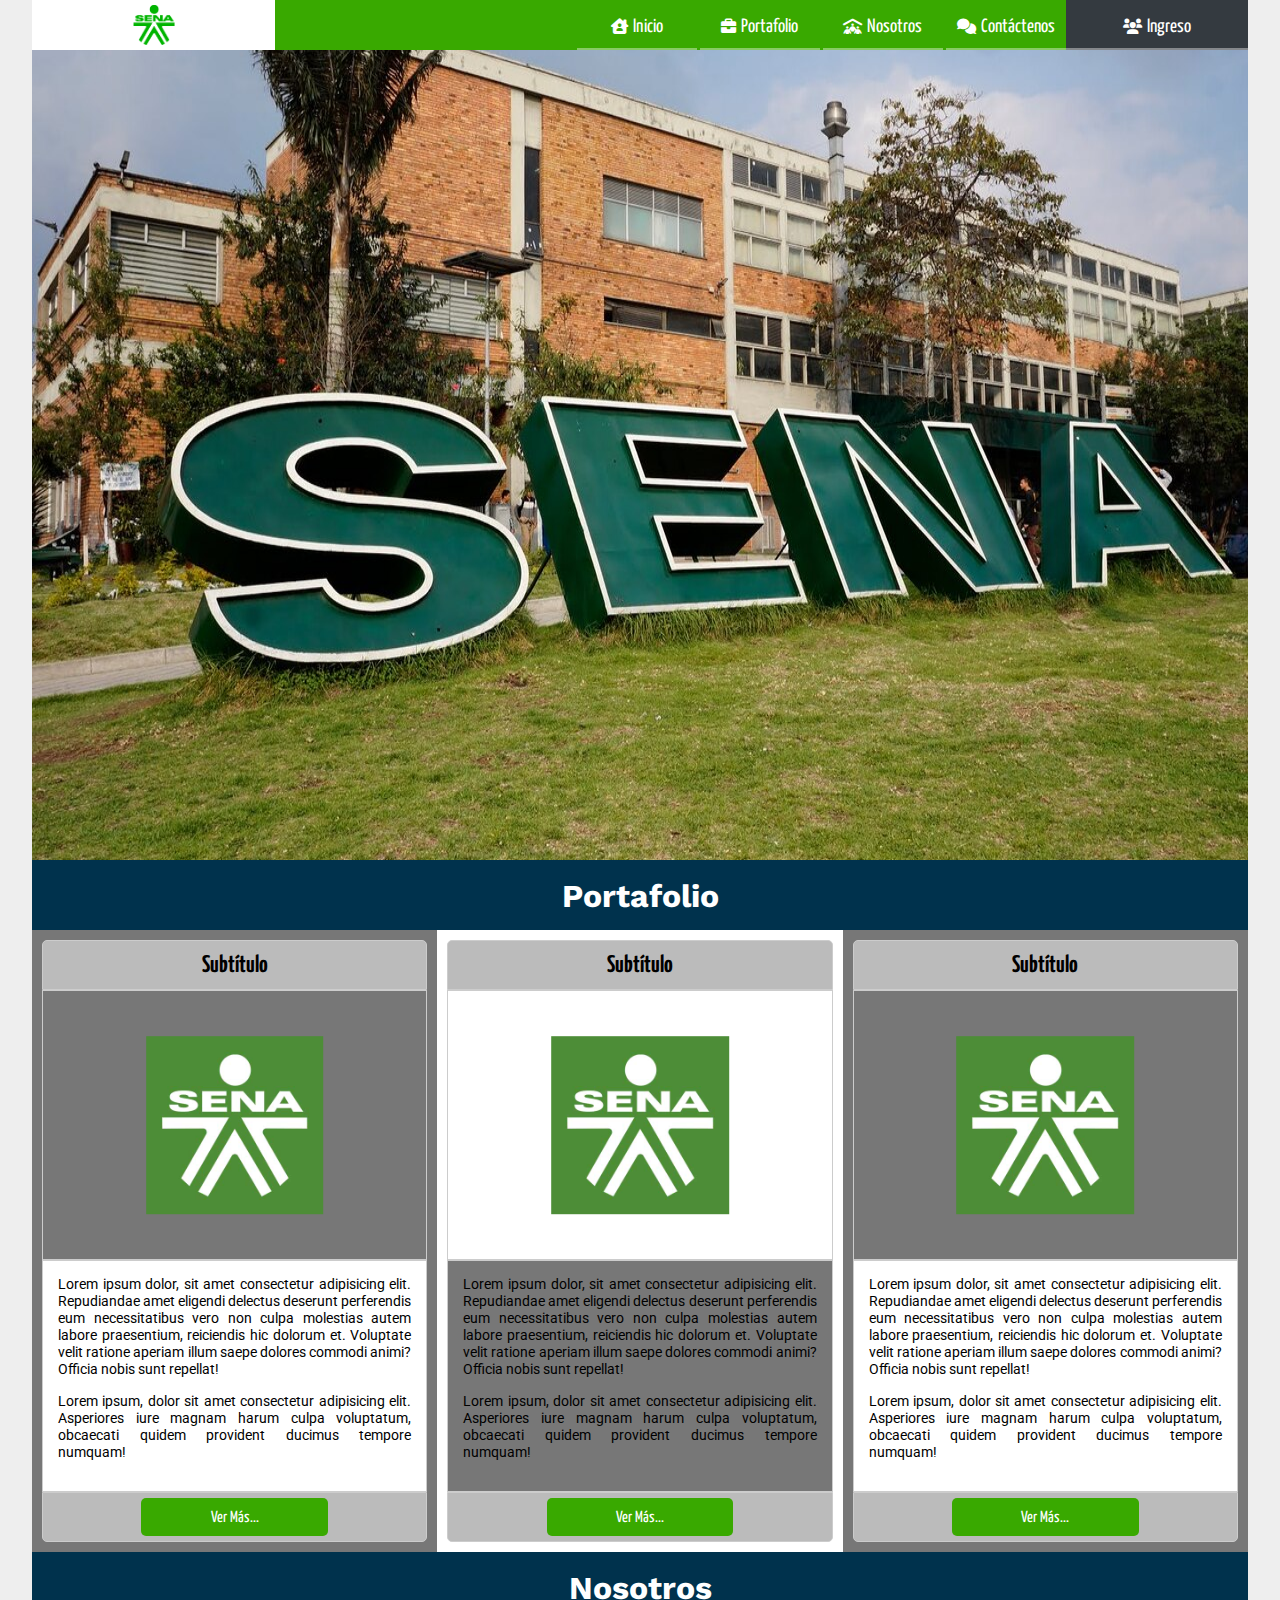
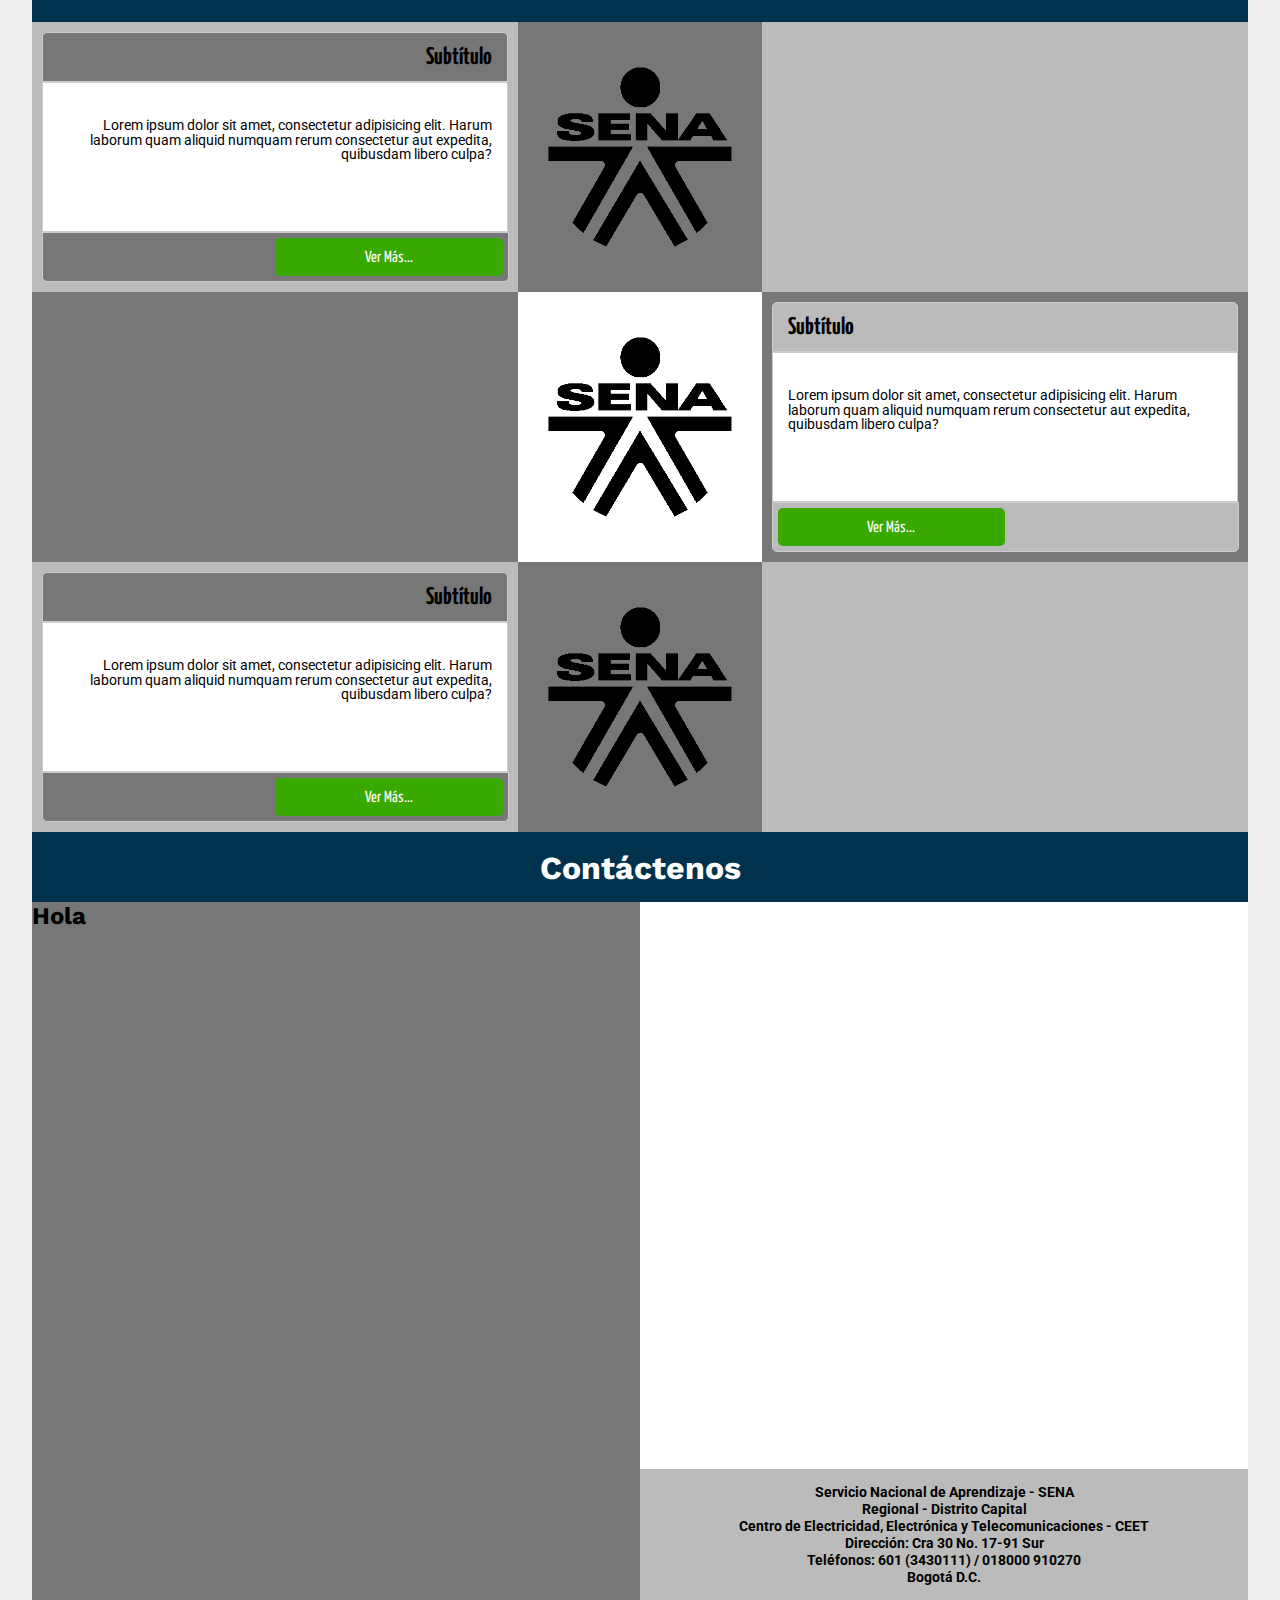
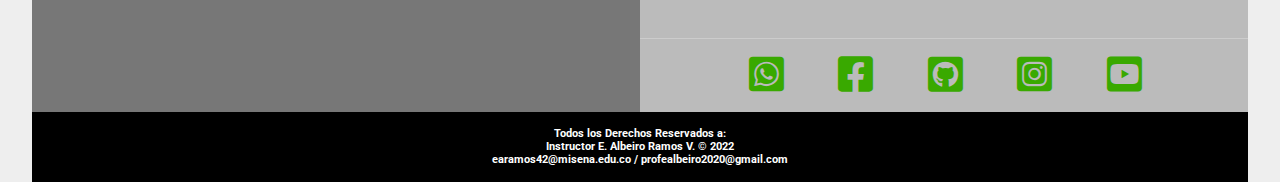
==== commit 58419090: "Modelo de Cajas" ====
--- a/index.html
+++ b/index.html
@@ -242,7 +242,13 @@
             <h1>Contáctenos</h1>
         </div>
         <section class="contactenos">
-            <div class="cont-col color-gris-osc"></div>
+            <div class="cont-col color-gris-osc">
+                <form class="form" id="form-contact" action="" method="">
+                    <div class="form-subtitulo">
+                        <h2>Hola</h2>
+                    </div>
+                </form>
+            </div>
             <div class="cont-col">
                 <div class="cont-fila-arr color-blanco">
                     <iframe src="https://www.google.com/maps/embed?pb=!1m18!1m12!1m3!1d3976.9878629548625!2d-74.11429368585394!3d4.596196543836134!2m3!1f0!2f0!3f0!3m2!1i1024!2i768!4f13.1!3m3!1m2!1s0x8e3f992f88e2ce0b%3A0x5f759f81a7557781!2sSENA%20-%20Complejo%20sur!5e0!3m2!1ses-419!2sco!4v1660858647712!5m2!1ses-419!2sco"></iframe>
--- a/assets/css/styles_model_box.css
+++ b/assets/css/styles_model_box.css
@@ -364,6 +364,11 @@
 /* 1.11. Formularios ------------------------------------------------------------------- */
 /* ------------------------------------------------------------------------------------- */
 
+/* Formulario */
+.form{}
+
+.form-subtitulo{}
+
 
 
 /* ------------------------------------------------------------------------------------- */
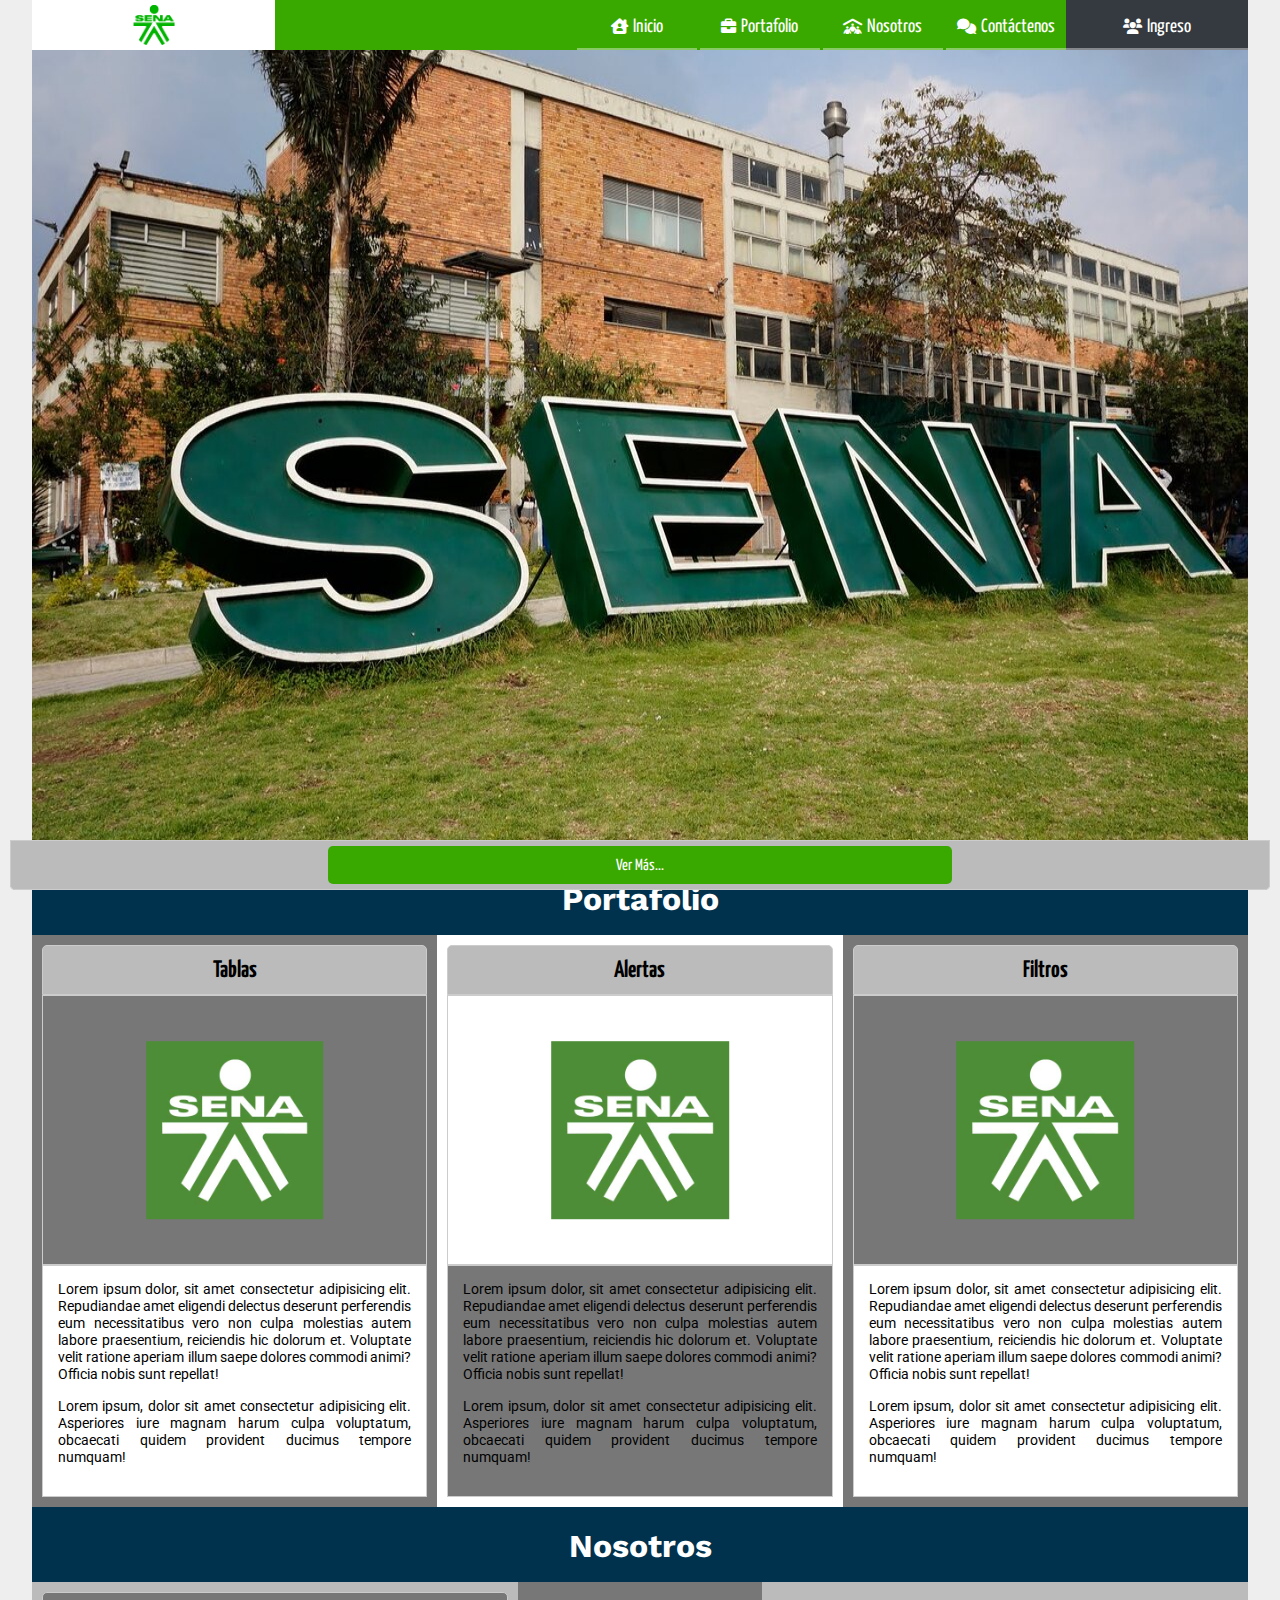
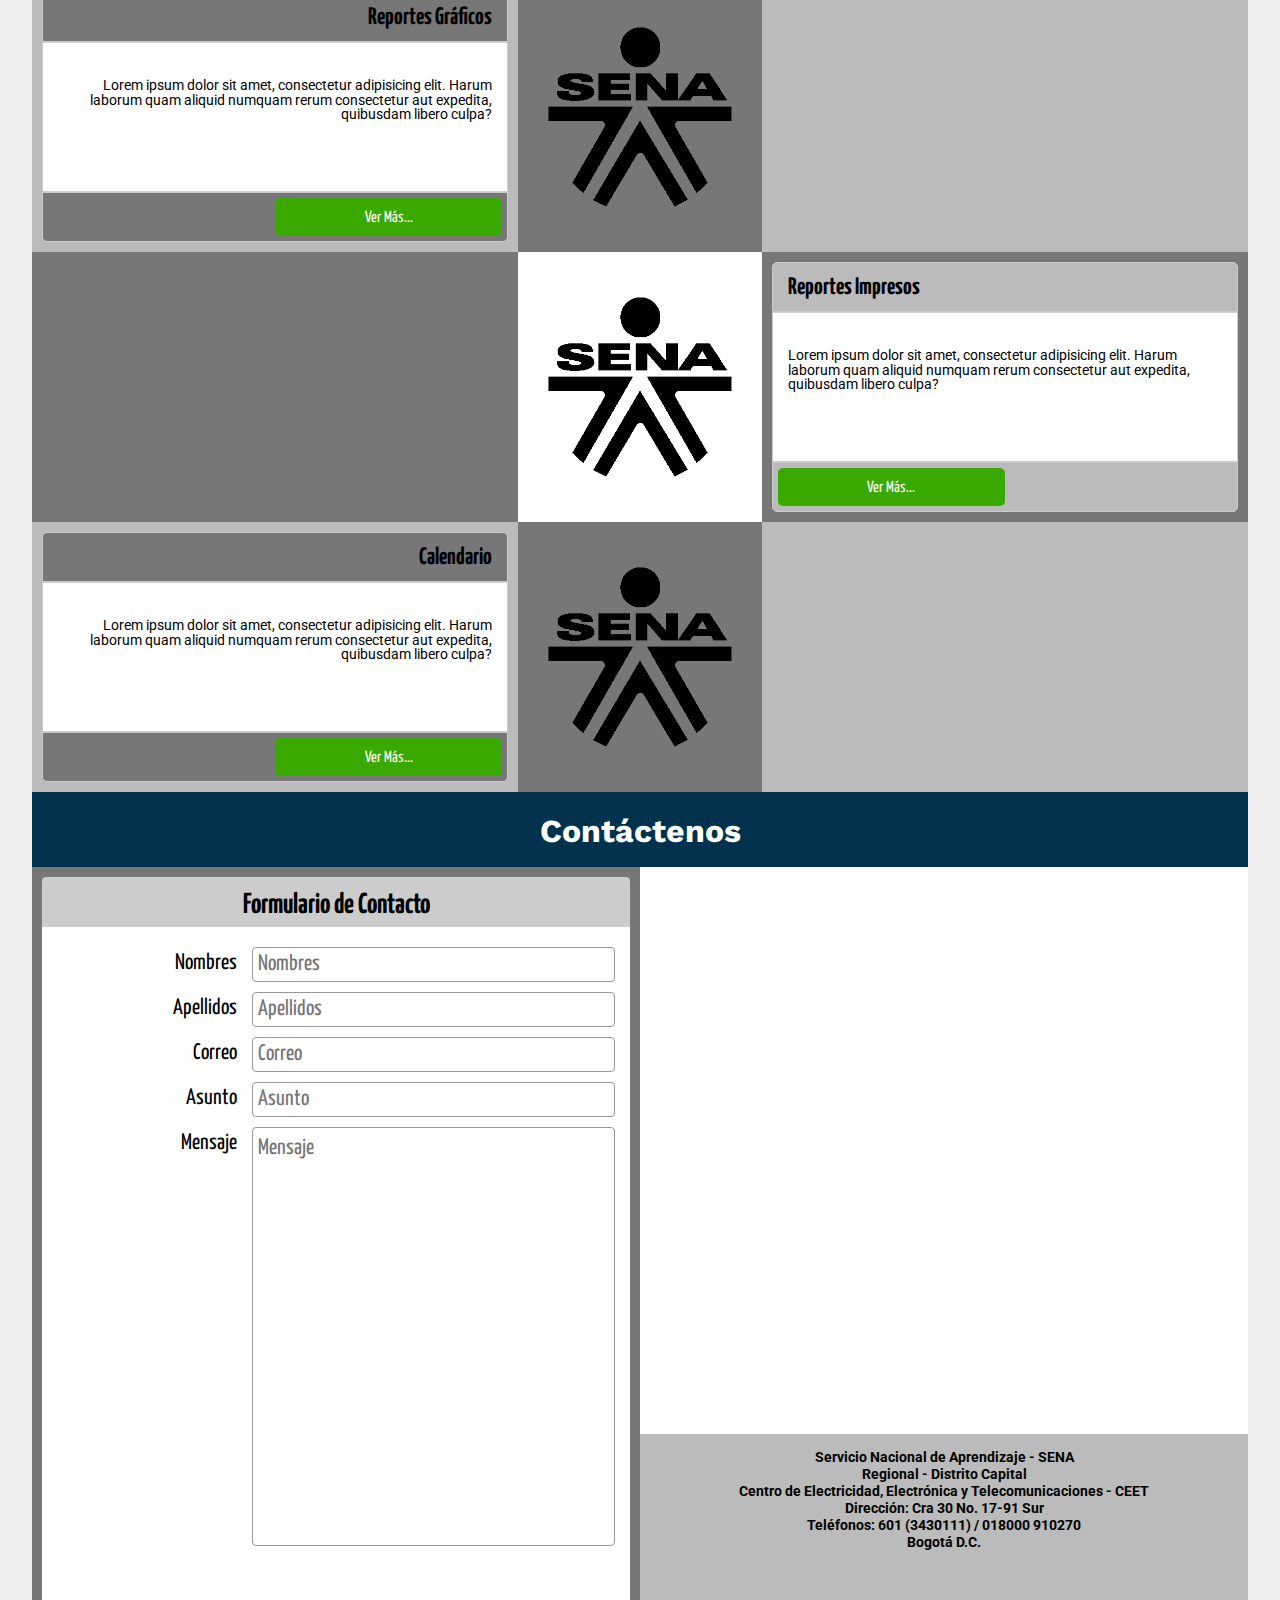
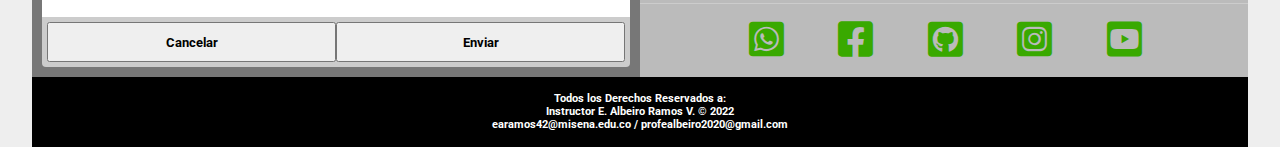
==== commit 73bd9ff1: "Modelo de Cajas" ====
--- a/index.html
+++ b/index.html
@@ -105,7 +105,7 @@
             <div class="port-col color-gris-osc">
                 <div class="tarjeta">
                     <div class="subtitulo borde borde-redon-arr color-gris-cla">
-                        <h2>Subtítulo</h2>
+                        <h2>Tablas</h2>
                     </div>
                     <div class="imagen borde">
                         <img src="assets/img/Sena-Logo-Fondo-Verde.jpg" alt="">
@@ -122,7 +122,7 @@
             <div class="port-col color-blanco">
                 <div class="tarjeta">
                     <div class="subtitulo borde borde-redon-arr color-gris-cla">
-                        <h2>Subtítulo</h2>
+                        <h2>Alertas</h2>
                     </div>
                     <div class="imagen borde">
                         <img src="assets/img/Sena-Logo-Fondo-Verde.jpg" alt="">
@@ -142,7 +142,7 @@
             <div class="port-col color-gris-osc">
                 <div class="tarjeta">
                     <div class="subtitulo borde borde-redon-arr color-gris-cla">
-                        <h2>Subtítulo</h2>
+                        <h2>Filtros</h2>
                     </div>
                     <div class="imagen borde">
                         <img src="assets/img/Sena-Logo-Fondo-Verde.jpg" alt="">
@@ -169,7 +169,7 @@
                 <div class="nos-col-izq color-gris-cla">
                     <div class="tarjeta">
                         <div class="subtitulo borde borde-redon-arr color-gris-osc">
-                            <h2>Subtítulo</h2>
+                            <h2>Reportes Gráficos</h2>
                         </div>
                         <div class="parrafo borde color-blanco">
                             <p>
@@ -198,7 +198,7 @@
                 <div class="nos-col-der color-gris-osc">
                     <div class="tarjeta">
                         <div class="subtitulo borde borde-redon-arr color-gris-cla">
-                            <h2>Subtítulo</h2>
+                            <h2>Reportes Impresos</h2>
                         </div>
                         <div class="parrafo borde color-blanco">
                             <p>
@@ -216,7 +216,7 @@
                 <div class="nos-col-izq color-gris-cla">
                     <div class="tarjeta">
                         <div class="subtitulo borde borde-redon-arr color-gris-osc">
-                            <h2>Subtítulo</h2>
+                            <h2>Calendario</h2>
                         </div>
                         <div class="parrafo borde color-blanco">
                             <p>
@@ -242,10 +242,36 @@
             <h1>Contáctenos</h1>
         </div>
         <section class="contactenos">
-            <div class="cont-col color-gris-osc">
+            <div class="cont-col color-gris-osc">                
                 <form class="form" id="form-contact" action="" method="">
                     <div class="form-subtitulo">
-                        <h2>Hola</h2>
+                        <h2>Formulario de Contacto</h2>
+                    </div>
+                    <div class="form-cuerpo">
+                        <div class="form-control">
+                            <label for="nombres" class="label">Nombres</label>
+                            <input type="text" id="nombres" class="input" placeholder="Nombres">
+                        </div>
+                        <div class="form-control">
+                            <label for="apellidos" class="label">Apellidos</label>
+                            <input type="text" id="apellidos" class="input" placeholder="Apellidos">
+                        </div>
+                        <div class="form-control">
+                            <label for="correo" class="label">Correo</label>
+                            <input type="email" id="correo" class="input" placeholder="Correo">
+                        </div>
+                        <div class="form-control">
+                            <label for="asunto" class="label">Asunto</label>
+                            <input type="text" id="asunto" class="input" placeholder="Asunto">
+                        </div>
+                        <div class="form-control-textarea">
+                            <label for="asunto" class="label">Mensaje</label>
+                            <textarea id="mensaje" class="textarea" placeholder="Mensaje"></textarea>
+                        </div>
+                    </div>
+                    <div class="form-pie">
+                        <input type="reset" class="boton" value="Cancelar">
+                        <input type="submit" class="boton" value="Enviar">
                     </div>
                 </form>
             </div>
--- a/assets/css/styles_model_box.css
+++ b/assets/css/styles_model_box.css
@@ -175,8 +175,8 @@
 
 /* Títulos */
 .titulo{
-    height: 70px;    
-    line-height: 70px;
+    height: 75px;    
+    line-height: 75px;
     text-align: center;    
     color: #FFF;
     font-family: 'Work Sans', sans-serif;
@@ -219,7 +219,10 @@
 
 /* Ver */
 .ver{
-    width: 100%;
+    position: absolute;
+    left: 10px;
+    right: 10px;
+    bottom: 10px;    
     height: 50px;    
     text-align: center;
     padding: 5px;    
@@ -365,9 +368,102 @@
 /* ------------------------------------------------------------------------------------- */
 
 /* Formulario */
-.form{}
-
-.form-subtitulo{}
+.form{
+    position: relative;
+    width: 100%;
+    height: 100%;
+    padding: 10px;
+    font-family: 'Yanone Kaffeesatz', sans-serif;
+}
+.form-subtitulo{        
+    width: 100%;
+    height: 50px;
+    line-height: 30px;
+    text-align: center;
+    padding: 10px;
+    background: #CCC;
+	border-radius: 4px 4px 0 0;
+    font-size: 1.2em;
+}
+.form-subtitulo h2{
+    line-height: 1.3;
+    display: inline-block;
+    vertical-align: middle;
+}
+.form-cuerpo{
+    position: absolute;
+    top: 60px;
+    left: 10px;
+    right: 10px;
+    bottom: 60px;
+    background: #FFF;
+    padding: 15px 10px;    
+}
+.form-control{
+    width: 100%;
+    height: 45px;    
+    padding: 5px;    
+    font-family: 'Yanone Kaffeesatz', sans-serif;
+}
+.label{    
+    padding: 5px;
+    width: 35%;
+    height: 100%;
+    line-height: 1;
+    vertical-align: middle;
+    float: left;
+    text-align: right;    
+    padding-right: 15px;
+    font-size: 1.4em;
+}
+.input{
+    padding: 5px;
+    width: 65%;
+    height: 100%;    
+    float: left;
+    border-radius: 4px;
+    border: 1px solid #999;
+    font-family: 'Yanone Kaffeesatz', sans-serif;
+    font-size: 1.4em;	
+}
+.form-control-textarea{
+    width: 100%;
+    height: 65%;    
+    line-height: 40px;    
+    padding: 5px;    
+    font-family: 'Yanone Kaffeesatz', sans-serif;
+}
+.textarea{
+    width: 65%;
+    height: 100%;
+    resize: none;
+    border: 1px solid #999;
+    font-family: 'Yanone Kaffeesatz', sans-serif;
+    font-size: 1.4em;
+    border-radius: 4px;
+    padding: 5px;
+    line-height: 1.4;	
+}
+.form-pie{
+    position: absolute;
+    bottom: 10px;
+    right: 10px;
+    left: 10px;    
+    height: 50px;
+    text-align: center;
+    padding: 5px;
+    background: #CCC;    
+	border-radius: 0 0 4px 4px;
+}
+.form-pie .boton{    
+    padding: 8px;
+    width: 50%;
+    height: 100%;
+    float: left;
+    font-family: 'Roboto', sans-serif;
+    font-weight: bold;
+    cursor: pointer;
+}
 
 
 
@@ -528,17 +624,21 @@
 .nos-col-izq .tarjeta,
 .nos-col-der .tarjeta{
     position: relative;
+    width: 100%;
+    height: 100%;
+    padding: 10px;
 }
 .nos-col-izq .subtitulo,
-.nos-col-der .subtitulo{
-    position: relative;
-    width: 100%;
+.nos-col-der .subtitulo{    
+    position: relative;    
 }
 .nos-col-izq .parrafo,
 .nos-col-der .parrafo{
-    position: relative;
-    width: 100%;
-    height: 60%;
+    position: absolute;
+    top: 60px;
+    left: 10px;
+    right: 10px;
+    bottom: 60px;
     line-height: 11vh;    
 }
 .nos-col-izq .parrafo p,
@@ -547,12 +647,6 @@
     display: inline-block;
     vertical-align: middle;
 }
-.nos-col-izq .ver,
-.nos-col-der .ver{
-    position: absolute;
-    width: 96%;
-    bottom: 10px;    
-}
 .nos-col-izq .ver a{
     margin-right: 0;
 }
@@ -562,7 +656,7 @@
 .nos-col-izq .subtitulo,
 .nos-col-izq .parrafo{
     text-align: right;
-    padding-right: 15px; 
+    padding-right: 15px;
 }
 .nos-col-der .subtitulo,
 .nos-col-der .parrafo{
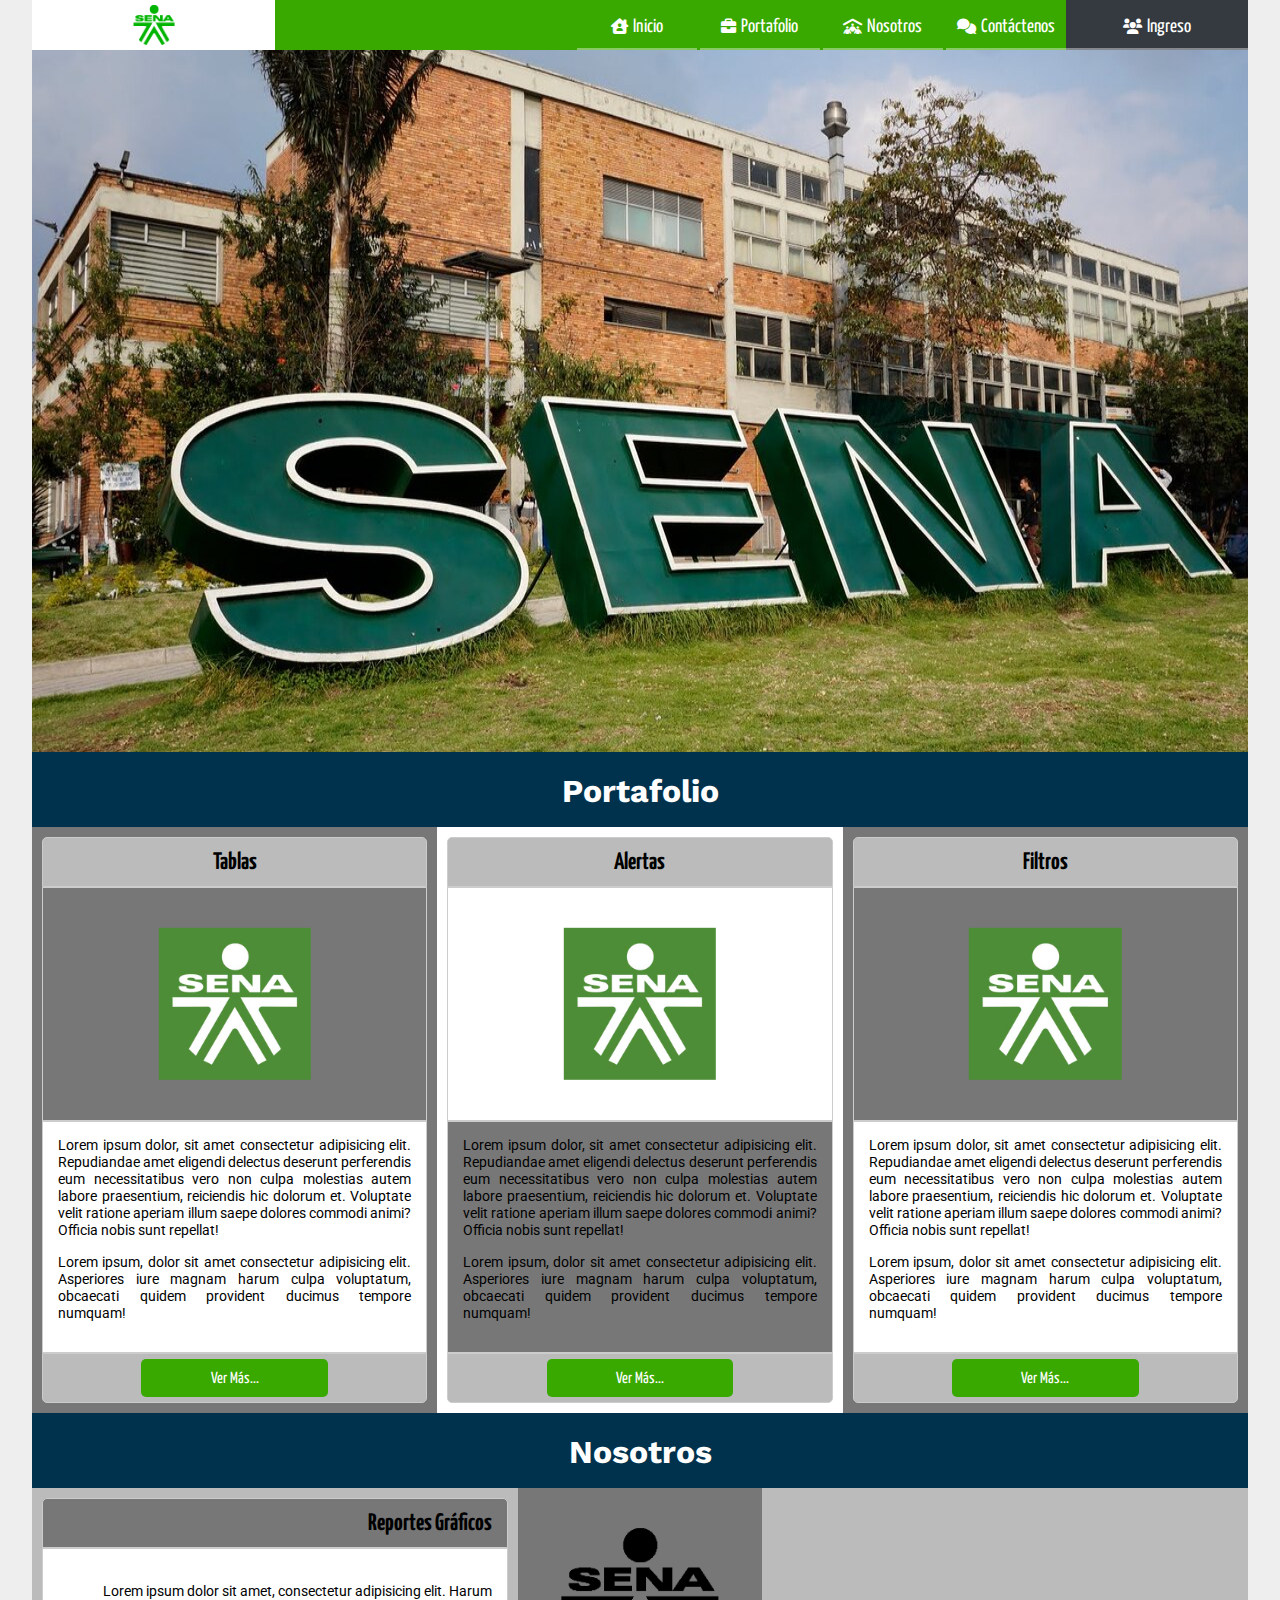
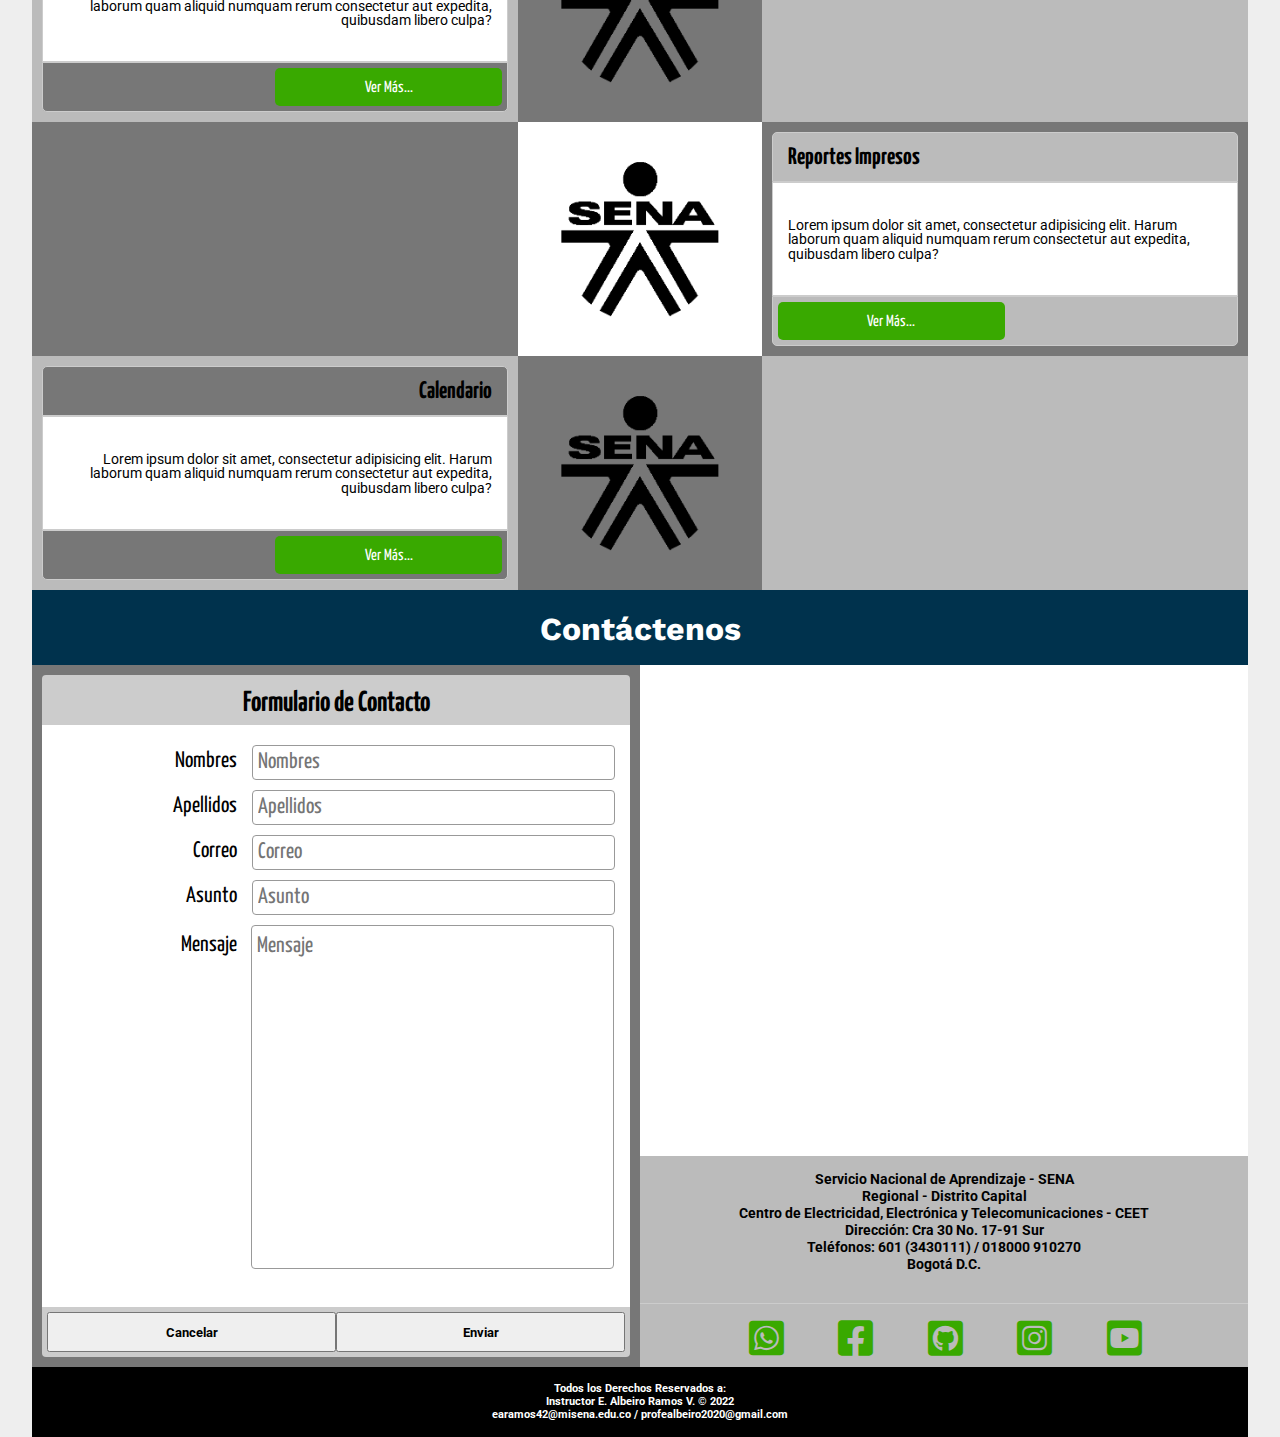
==== commit 6346721c: "Modelo de Cajas" ====
--- a/index.html
+++ b/index.html
@@ -26,24 +26,24 @@
             <div class="menu color-verde">
                 <div class="navegador">
                     <ul>
-                        <li><a href=""><i class="fa-solid fa-house-chimney-user"></i>Inicio</a></li>
-                        <li><a href=""><i class="fa-solid fa-briefcase"></i>Portafolio</a>
+                        <li><a href="#"><i class="fa-solid fa-house-chimney-user"></i>Inicio</a></li>
+                        <li><a href="#portafolio"><i class="fa-solid fa-briefcase"></i>Portafolio</a>
                             <ul>
-                                <li><a href="">Tablas</a>
-                                    <ul>
-                                        <li><a href="">Ejemplo1</a></li>
-                                        <li><a href="">Ejemplo2</a></li>
-                                        <li><a href="">Ejemplo3</a></li>
-                                    </ul>
-                                </li>
-                                <li><a href="">Alertas</a>
-                                    <ul>
-                                        <li><a href="">Ejemplo1</a></li>
-                                        <li><a href="">Ejemplo2</a></li>
-                                        <li><a href="">Ejemplo3</a></li>
-                                    </ul>
-                                </li>
-                                <li><a href="">Filtros</a>
+                                <li><a href="#portafolio">Tablas</a>
+                                    <ul>
+                                        <li><a href="">Ejemplo1</a></li>
+                                        <li><a href="">Ejemplo2</a></li>
+                                        <li><a href="">Ejemplo3</a></li>
+                                    </ul>
+                                </li>
+                                <li><a href="#portafolio">Alertas</a>
+                                    <ul>
+                                        <li><a href="">Ejemplo1</a></li>
+                                        <li><a href="">Ejemplo2</a></li>
+                                        <li><a href="">Ejemplo3</a></li>
+                                    </ul>
+                                </li>
+                                <li><a href="#portafolio">Filtros</a>
                                     <ul>
                                         <li><a href="">Ejemplo1</a></li>
                                         <li><a href="">Ejemplo2</a></li>
@@ -52,23 +52,23 @@
                                 </li>
                             </ul>
                         </li>
-                        <li><a href=""><i class="fa-solid fa-people-roof"></i>Nosotros</a>
+                        <li><a href="#nosotros"><i class="fa-solid fa-people-roof"></i>Nosotros</a>
                             <ul>
-                                <li><a href="">Gráficos</a>
-                                    <ul>
-                                        <li><a href="">Ejemplo1</a></li>
-                                        <li><a href="">Ejemplo2</a></li>
-                                        <li><a href="">Ejemplo3</a></li>
-                                    </ul>
-                                </li>
-                                <li><a href="">Impresos</a>
-                                    <ul>
-                                        <li><a href="">Ejemplo1</a></li>
-                                        <li><a href="">Ejemplo2</a></li>
-                                        <li><a href="">Ejemplo3</a></li>
-                                    </ul>
-                                </li>
-                                <li><a href="">Calendario</a>
+                                <li><a href="#nosotros">Gráficos</a>
+                                    <ul>
+                                        <li><a href="">Ejemplo1</a></li>
+                                        <li><a href="">Ejemplo2</a></li>
+                                        <li><a href="">Ejemplo3</a></li>
+                                    </ul>
+                                </li>
+                                <li><a href="#nosotros">Impresos</a>
+                                    <ul>
+                                        <li><a href="">Ejemplo1</a></li>
+                                        <li><a href="">Ejemplo2</a></li>
+                                        <li><a href="">Ejemplo3</a></li>
+                                    </ul>
+                                </li>
+                                <li><a href="#nosotros">Calendario</a>
                                     <ul>
                                         <li><a href="">Ejemplo1</a></li>
                                         <li><a href="">Ejemplo2</a></li>
@@ -77,7 +77,7 @@
                                 </li>
                             </ul>
                         </li>
-                        <li><a href=""><i class="fa-solid fa-comments"></i>Contáctenos</a></li>
+                        <li><a href="#contactenos"><i class="fa-solid fa-comments"></i>Contáctenos</a></li>
                     </ul>
                 </div>
             </div>
@@ -101,6 +101,7 @@
         <div class="titulo color-azul-osc">
             <h1>Portafolio</h1>
         </div>
+        <div id="portafolio" class="tope"></div>
         <section class="portafolio">
             <div class="port-col color-gris-osc">
                 <div class="tarjeta">
@@ -160,10 +161,12 @@
                 </div>
             </div>
         </section>
-        <!-- Nosotros -->
+        <!-- Nosotros -->        
+        
         <div class="titulo color-azul-osc">
             <h1>Nosotros</h1>
         </div>        
+        <div id="nosotros" class="tope"></div>
         <section class="nosotros">
             <div class="nos-fila">
                 <div class="nos-col-izq color-gris-cla">
@@ -241,6 +244,7 @@
         <div class="titulo color-azul-osc">
             <h1>Contáctenos</h1>
         </div>
+        <div id="contactenos" class="tope"></div>
         <section class="contactenos">
             <div class="cont-col color-gris-osc">                
                 <form class="form" id="form-contact" action="" method="">
--- a/assets/css/styles_model_box.css
+++ b/assets/css/styles_model_box.css
@@ -58,6 +58,9 @@
     margin: 0;
     padding: 0;
 }
+html{
+	scroll-behavior: smooth;
+}
 body{
     background: #EEE;
     font-family: 'Work Sans', sans-serif;
@@ -219,10 +222,7 @@
 
 /* Ver */
 .ver{
-    position: absolute;
-    left: 10px;
-    right: 10px;
-    bottom: 10px;    
+    width: 100%;    
     height: 50px;    
     text-align: center;
     padding: 5px;    
@@ -427,15 +427,23 @@
     font-size: 1.4em;	
 }
 .form-control-textarea{
+    position: relative;    
     width: 100%;
     height: 65%;    
     line-height: 40px;    
     padding: 5px;    
     font-family: 'Yanone Kaffeesatz', sans-serif;
 }
+.form-control-textarea .label{
+    line-height: 1.4;
+}
+
 .textarea{
-    width: 65%;
-    height: 100%;
+    position: absolute;
+    right: 6px;
+    left: 35%;
+    top: 5px;
+    bottom: 10px;    
     resize: none;
     border: 1px solid #999;
     font-family: 'Yanone Kaffeesatz', sans-serif;
@@ -524,7 +532,10 @@
 
 /* Navegador */
 nav{    
-    height: 50px;    
+    height: 50px;
+    position: sticky;
+    top: 0;
+    z-index: 10;
 }
 
 /* logo */
@@ -560,9 +571,14 @@
 
 header,
 section{
-    height: 90vh;    
-}
-
+    height: 78vh;    
+}
+
+/* Navegación: tope */
+.tope{
+	position: relative;    
+	bottom: 124px;
+}
 
 /* ------------------------------------------------------------------------------------- */
 /* 2.4. Encabezado --------------------------------------------------------------------- */
@@ -593,7 +609,7 @@
 
 /* Imágenes */
 .port-col .imagen{    
-    height: 30vh;
+    height: 26vh;
 }
 
 
@@ -604,7 +620,7 @@
 /* Filas */
 .nos-fila{
     width: 100%;
-    height: 30vh;    
+    height: 33.33%;    
 }
 
 /* Columnas */
@@ -623,10 +639,7 @@
 /* Tarjeta */
 .nos-col-izq .tarjeta,
 .nos-col-der .tarjeta{
-    position: relative;
-    width: 100%;
-    height: 100%;
-    padding: 10px;
+    position: relative;    
 }
 .nos-col-izq .subtitulo,
 .nos-col-der .subtitulo{    
@@ -646,6 +659,14 @@
     line-height: 1;
     display: inline-block;
     vertical-align: middle;
+}
+.nos-col-izq .ver,
+.nos-col-der .ver{
+    width: auto;
+    position: absolute;
+    left: 10px;
+    right: 10px;
+    bottom: 10px;
 }
 .nos-col-izq .ver a{
     margin-right: 0;
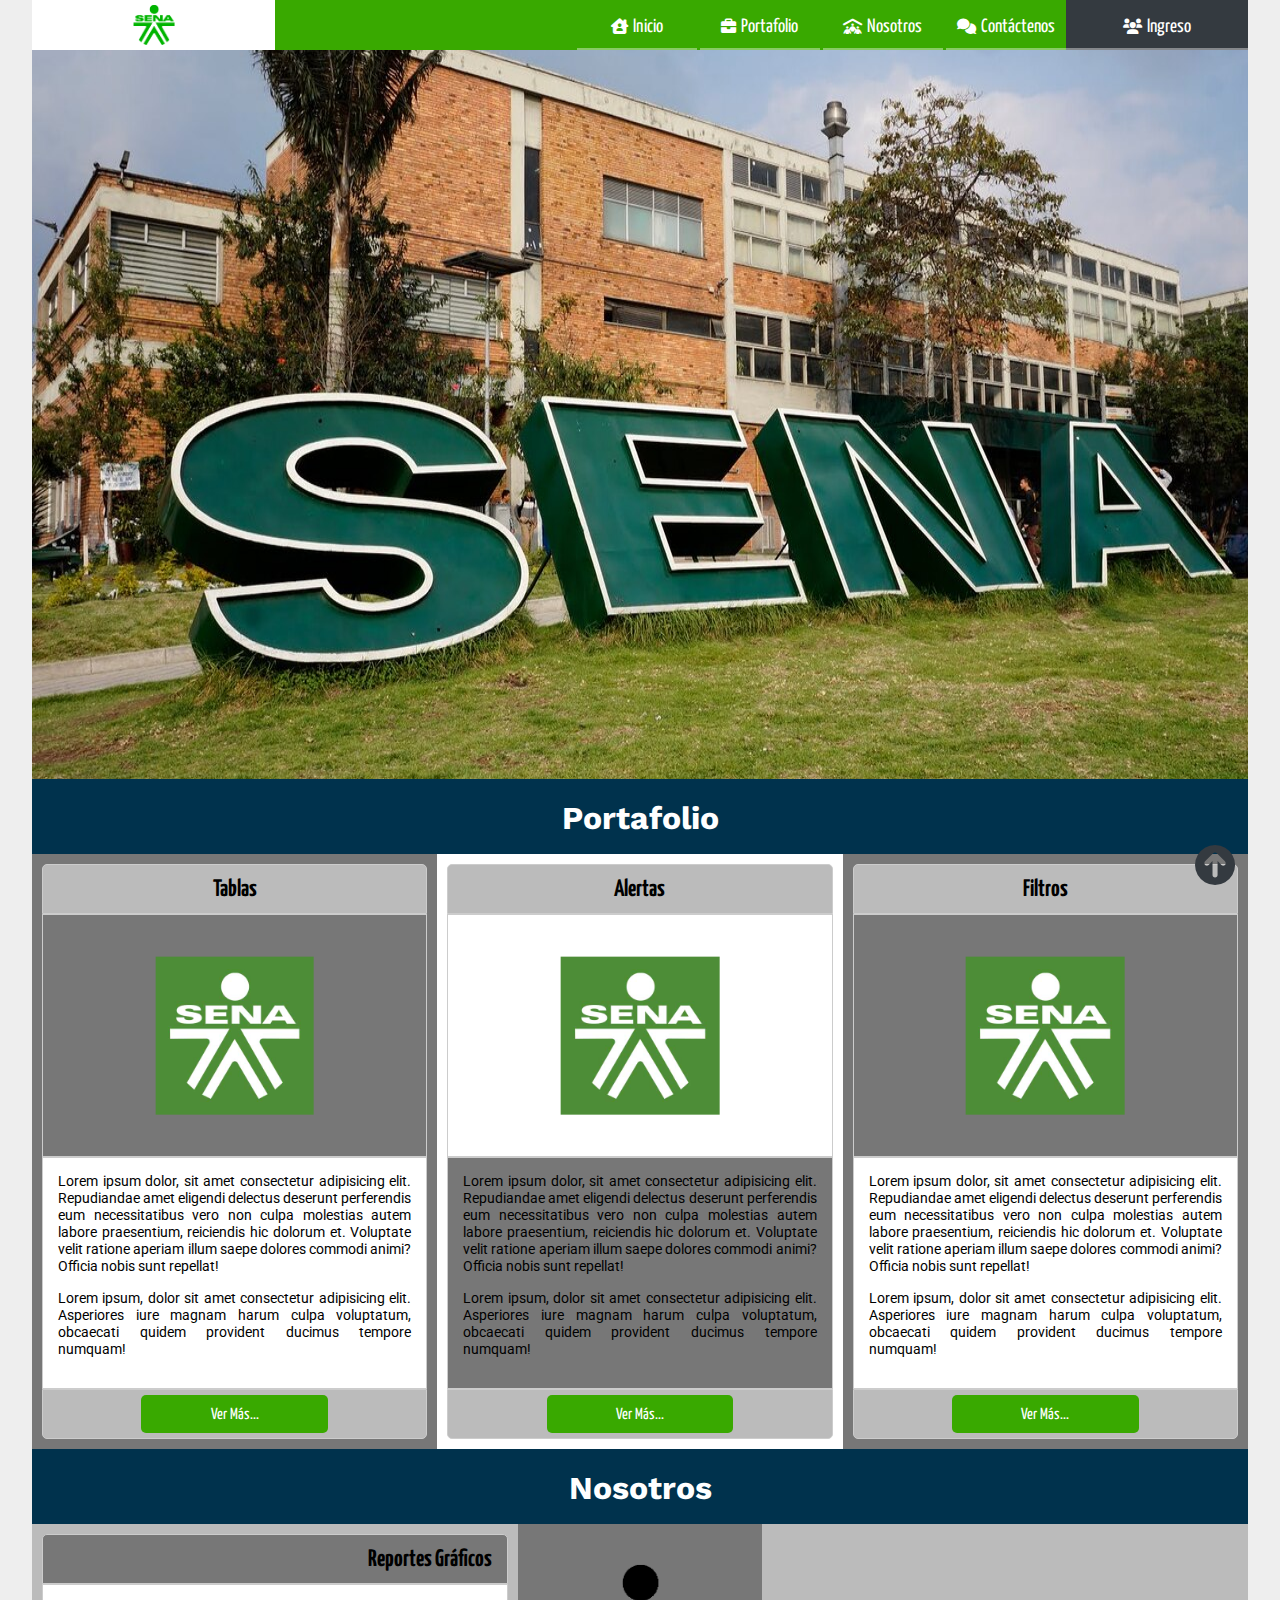
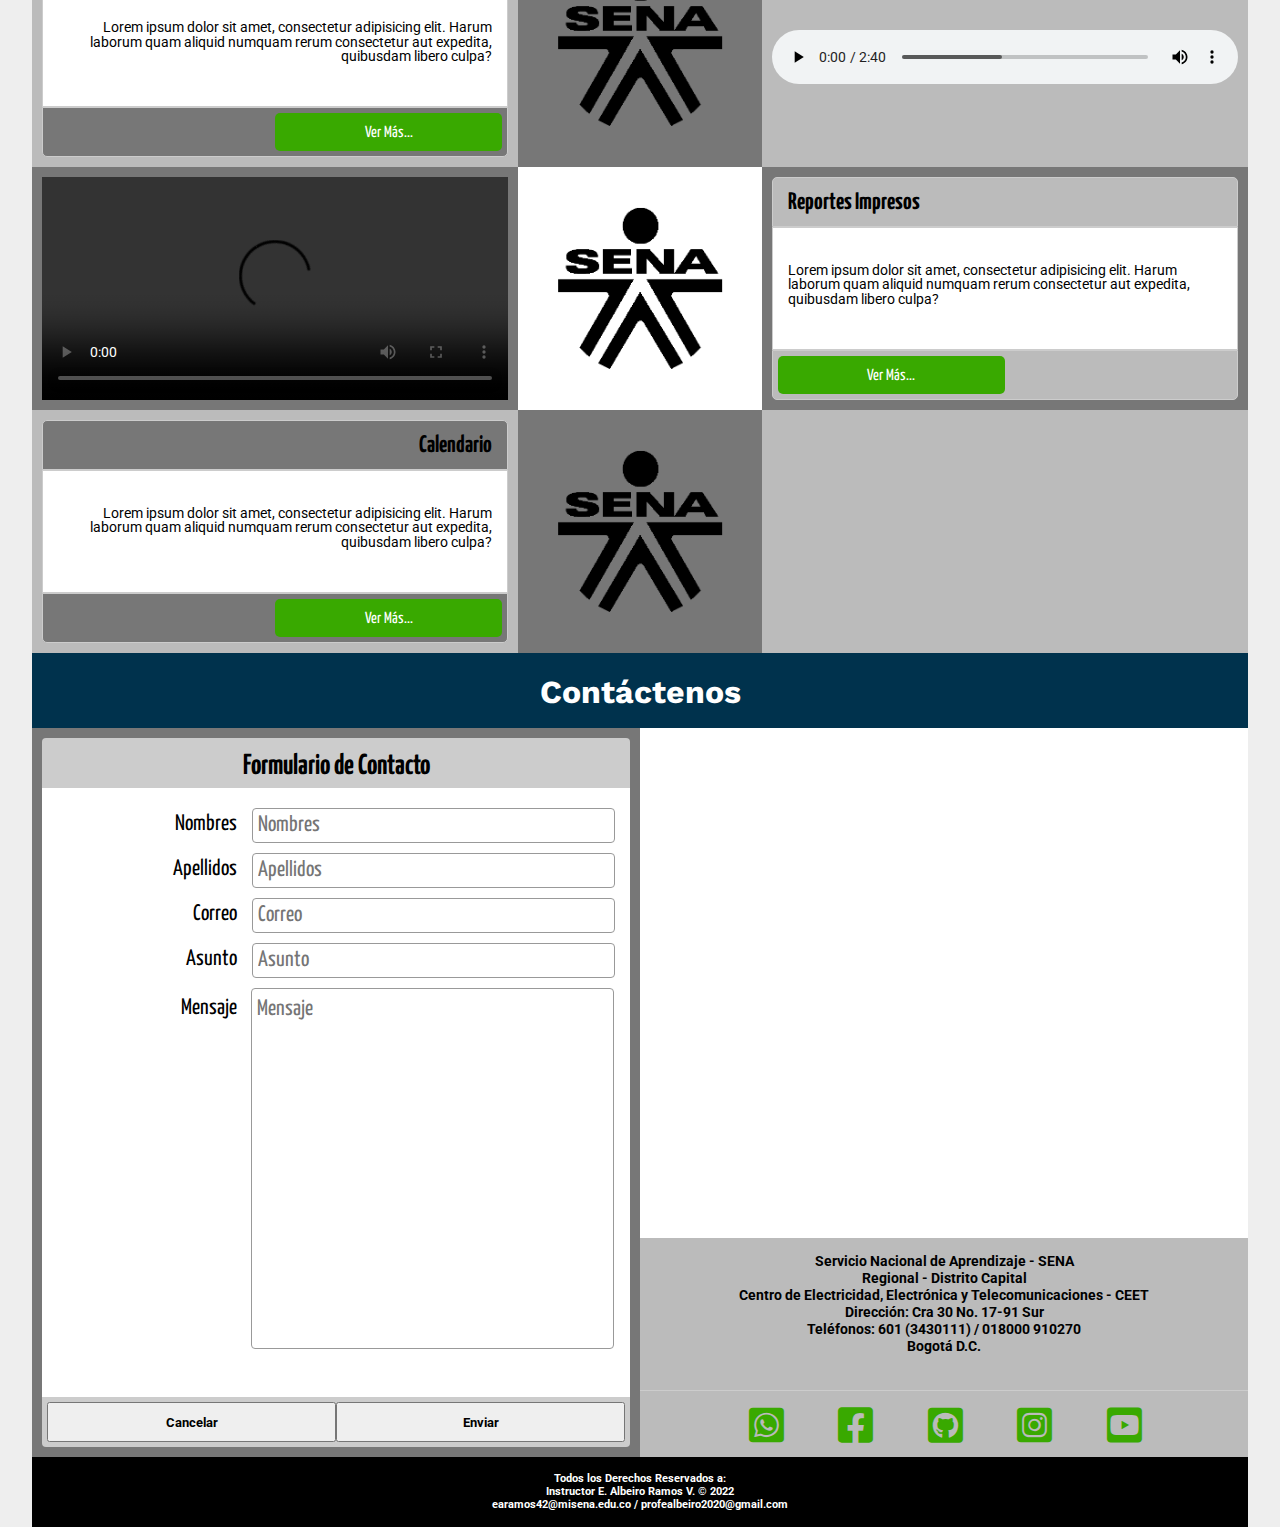
==== commit 94cd0a86: "Modelo de Cajas" ====
--- a/index.html
+++ b/index.html
@@ -1,5 +1,6 @@
 <!DOCTYPE html>
 <html lang="en">
+
 <head>
     <meta charset="UTF-8">
     <meta http-equiv="X-UA-Compatible" content="IE=edge">
@@ -11,6 +12,7 @@
     <link rel="stylesheet" href="assets/css/all.min.css">
     <link rel="stylesheet" href="assets/css/styles_model_box.css">
 </head>
+
 <body>
     <!-- Contenedor -->
     <div class="contenedor">
@@ -95,7 +97,7 @@
                 </div>
             </div>
         </nav>
-        <!-- Encabezado -->        
+        <!-- Encabezado -->
         <header></header>
         <!-- Portafolio -->
         <div class="titulo color-azul-osc">
@@ -112,11 +114,15 @@
                         <img src="assets/img/Sena-Logo-Fondo-Verde.jpg" alt="">
                     </div>
                     <div class="parrafo borde color-blanco">
-                        <p>Lorem ipsum dolor, sit amet consectetur adipisicing elit. Repudiandae amet eligendi delectus deserunt perferendis eum necessitatibus vero non culpa molestias autem labore praesentium, reiciendis hic dolorum et. Voluptate velit ratione aperiam illum saepe dolores commodi animi? Officia nobis sunt repellat!</p>
-                        <p>Lorem ipsum, dolor sit amet consectetur adipisicing elit. Asperiores iure magnam harum culpa voluptatum, obcaecati quidem provident ducimus tempore numquam!</p>
+                        <p>Lorem ipsum dolor, sit amet consectetur adipisicing elit. Repudiandae amet eligendi delectus
+                            deserunt perferendis eum necessitatibus vero non culpa molestias autem labore praesentium,
+                            reiciendis hic dolorum et. Voluptate velit ratione aperiam illum saepe dolores commodi
+                            animi? Officia nobis sunt repellat!</p>
+                        <p>Lorem ipsum, dolor sit amet consectetur adipisicing elit. Asperiores iure magnam harum culpa
+                            voluptatum, obcaecati quidem provident ducimus tempore numquam!</p>
                     </div>
                     <div class="ver borde borde-redon-abj color-gris-cla">
-                        <a href="" class="color-verde">Ver Más...</a>
+                        <a href="pages/tables.html" class="color-verde">Ver Más...</a>
                     </div>
                 </div>
             </div>
@@ -129,10 +135,13 @@
                         <img src="assets/img/Sena-Logo-Fondo-Verde.jpg" alt="">
                     </div>
                     <div class="parrafo borde color-gris-osc">
-                        <p>Lorem ipsum dolor, sit amet consectetur adipisicing elit. Repudiandae amet eligendi delectus deserunt perferendis eum
-                            necessitatibus vero non culpa molestias autem labore praesentium, reiciendis hic dolorum et. Voluptate velit ratione
+                        <p>Lorem ipsum dolor, sit amet consectetur adipisicing elit. Repudiandae amet eligendi delectus
+                            deserunt perferendis eum
+                            necessitatibus vero non culpa molestias autem labore praesentium, reiciendis hic dolorum et.
+                            Voluptate velit ratione
                             aperiam illum saepe dolores commodi animi? Officia nobis sunt repellat!</p>
-                        <p>Lorem ipsum, dolor sit amet consectetur adipisicing elit. Asperiores iure magnam harum culpa voluptatum, obcaecati
+                        <p>Lorem ipsum, dolor sit amet consectetur adipisicing elit. Asperiores iure magnam harum culpa
+                            voluptatum, obcaecati
                             quidem provident ducimus tempore numquam!</p>
                     </div>
                     <div class="ver borde borde-redon-abj color-gris-cla">
@@ -149,10 +158,13 @@
                         <img src="assets/img/Sena-Logo-Fondo-Verde.jpg" alt="">
                     </div>
                     <div class="parrafo borde color-blanco">
-                        <p>Lorem ipsum dolor, sit amet consectetur adipisicing elit. Repudiandae amet eligendi delectus deserunt perferendis eum
-                            necessitatibus vero non culpa molestias autem labore praesentium, reiciendis hic dolorum et. Voluptate velit ratione
+                        <p>Lorem ipsum dolor, sit amet consectetur adipisicing elit. Repudiandae amet eligendi delectus
+                            deserunt perferendis eum
+                            necessitatibus vero non culpa molestias autem labore praesentium, reiciendis hic dolorum et.
+                            Voluptate velit ratione
                             aperiam illum saepe dolores commodi animi? Officia nobis sunt repellat!</p>
-                        <p>Lorem ipsum, dolor sit amet consectetur adipisicing elit. Asperiores iure magnam harum culpa voluptatum, obcaecati
+                        <p>Lorem ipsum, dolor sit amet consectetur adipisicing elit. Asperiores iure magnam harum culpa
+                            voluptatum, obcaecati
                             quidem provident ducimus tempore numquam!</p>
                     </div>
                     <div class="ver borde borde-redon-abj color-gris-cla">
@@ -161,11 +173,10 @@
                 </div>
             </div>
         </section>
-        <!-- Nosotros -->        
-        
+        <!-- Nosotros -->
         <div class="titulo color-azul-osc">
             <h1>Nosotros</h1>
-        </div>        
+        </div>
         <div id="nosotros" class="tope"></div>
         <section class="nosotros">
             <div class="nos-fila">
@@ -176,7 +187,8 @@
                         </div>
                         <div class="parrafo borde color-blanco">
                             <p>
-                               Lorem ipsum dolor sit amet, consectetur adipisicing elit. Harum laborum quam aliquid numquam rerum consectetur aut expedita, quibusdam libero culpa?
+                                Lorem ipsum dolor sit amet, consectetur adipisicing elit. Harum laborum quam aliquid
+                                numquam rerum consectetur aut expedita, quibusdam libero culpa?
                             </p>
                         </div>
                         <div class="ver borde borde-redon-abj color-gris-osc">
@@ -189,10 +201,18 @@
                         <img src="assets/img/logo-sena-negro-png-sin-fondo.png" alt="">
                     </div>
                 </div>
-                <div class="nos-col-der color-gris-cla"></div>
+                <div class="nos-col-der color-gris-cla">
+                    <audio class="sonido" controls>                        
+                        <source src="assets/snd/tutorial_canvasjs.mp3">                        
+                    </audio>
+                </div>
             </div>
             <div class="nos-fila">
-                <div class="nos-col-izq color-gris-osc"></div>
+                <div class="nos-col-izq color-gris-osc">
+                    <video class="video" controls>
+                        <source src="assets/mov/tutorial_jspdf.mp4">
+                    </video>
+                </div>
                 <div class="nos-col-cnt color-blanco">
                     <div class="imagen">
                         <img src="assets/img/logo-sena-negro-png-sin-fondo.png" alt="">
@@ -205,7 +225,8 @@
                         </div>
                         <div class="parrafo borde color-blanco">
                             <p>
-                                Lorem ipsum dolor sit amet, consectetur adipisicing elit. Harum laborum quam aliquid numquam rerum
+                                Lorem ipsum dolor sit amet, consectetur adipisicing elit. Harum laborum quam aliquid
+                                numquam rerum
                                 consectetur aut expedita, quibusdam libero culpa?
                             </p>
                         </div>
@@ -223,7 +244,8 @@
                         </div>
                         <div class="parrafo borde color-blanco">
                             <p>
-                                Lorem ipsum dolor sit amet, consectetur adipisicing elit. Harum laborum quam aliquid numquam rerum
+                                Lorem ipsum dolor sit amet, consectetur adipisicing elit. Harum laborum quam aliquid
+                                numquam rerum
                                 consectetur aut expedita, quibusdam libero culpa?
                             </p>
                         </div>
@@ -237,7 +259,9 @@
                         <img src="assets/img/logo-sena-negro-png-sin-fondo.png" alt="">
                     </div>
                 </div>
-                <div class="nos-col-der color-gris-cla"></div>
+                <div class="nos-col-der color-gris-cla">
+                    <iframe src="https://www.youtube.com/embed/T7rhHK5G1iM" title="YouTube video player"></iframe>
+                </div>
             </div>
         </section>
         <!-- Contáctenos -->
@@ -246,7 +270,7 @@
         </div>
         <div id="contactenos" class="tope"></div>
         <section class="contactenos">
-            <div class="cont-col color-gris-osc">                
+            <div class="cont-col color-gris-osc">
                 <form class="form" id="form-contact" action="" method="">
                     <div class="form-subtitulo">
                         <h2>Formulario de Contacto</h2>
@@ -281,7 +305,8 @@
             </div>
             <div class="cont-col">
                 <div class="cont-fila-arr color-blanco">
-                    <iframe src="https://www.google.com/maps/embed?pb=!1m18!1m12!1m3!1d3976.9878629548625!2d-74.11429368585394!3d4.596196543836134!2m3!1f0!2f0!3f0!3m2!1i1024!2i768!4f13.1!3m3!1m2!1s0x8e3f992f88e2ce0b%3A0x5f759f81a7557781!2sSENA%20-%20Complejo%20sur!5e0!3m2!1ses-419!2sco!4v1660858647712!5m2!1ses-419!2sco"></iframe>
+                    <iframe
+                        src="https://www.google.com/maps/embed?pb=!1m18!1m12!1m3!1d3976.9878629548625!2d-74.11429368585394!3d4.596196543836134!2m3!1f0!2f0!3f0!3m2!1i1024!2i768!4f13.1!3m3!1m2!1s0x8e3f992f88e2ce0b%3A0x5f759f81a7557781!2sSENA%20-%20Complejo%20sur!5e0!3m2!1ses-419!2sco!4v1660858647712!5m2!1ses-419!2sco"></iframe>
                 </div>
                 <div class="cont-fila-abj color-gris-cla">
                     <div class="info-basica parrafo borde-abj">
@@ -294,26 +319,31 @@
                     </div>
                     <div class="social-media">
                         <div>
-                            <a href="https://web.whatsapp.com/" target="_blank"><i class="fa-brands fa-square-whatsapp"></i></a>
-                        </div>
-                        <div>
-                            <a href="https://es-la.facebook.com/" target="_blank"><i class="fa-brands fa-square-facebook"></i></a>
+                            <a href="https://web.whatsapp.com/" target="_blank"><i
+                                    class="fa-brands fa-square-whatsapp"></i></a>
+                        </div>
+                        <div>
+                            <a href="https://es-la.facebook.com/" target="_blank"><i
+                                    class="fa-brands fa-square-facebook"></i></a>
                         </div>
                         <div>
                             <a href="https://github.com/ProfeAlbeiro/adsi_n-2395871_g3" target="_blank"><i
                                     class="fa-brands fa-square-github"></i></i></a>
                         </div>
                         <div>
-                            <a href="https://www.instagram.com/" target="_blank"><i class="fa-brands fa-square-instagram"></i></a>
-                        </div>
-                        <div>
-                            <a href="https://www.youtube.com/" target="_blank"><i class="fa-brands fa-square-youtube"></i></a>
+                            <a href="https://www.instagram.com/" target="_blank"><i
+                                    class="fa-brands fa-square-instagram"></i></a>
+                        </div>
+                        <div>
+                            <a href="https://www.youtube.com/" target="_blank"><i
+                                    class="fa-brands fa-square-youtube"></i></a>
                         </div>
                     </div>
                 </div>
             </div>
         </section>
         <!-- Pie de Página -->
+        <a href="#"><i class="fas fa-arrow-circle-up boton-retorno"></i></a>
         <footer class="color-negro">
             <div class="parrafo">
                 <p>Todos los Derechos Reservados a:</p>
@@ -325,4 +355,5 @@
     <!-- Scripts -->
     <script src="assets/js/scripts.js"></script>
 </body>
+
 </html>--- a/assets/css/styles_model_box.css
+++ b/assets/css/styles_model_box.css
@@ -8,21 +8,25 @@
 /* ------------------------------------------------------------------------------------- */
 /* ------------------------------------------------------------------------------------- */
 /* 1. COMPONENTES ---------------------------------------------------------------------- */
-/*  1.1. Páginas ----------------------------------------------------------------------- */
+/*  1.1. General ----------------------------------------------------------------------- */
 /*  1.2. Bordes ------------------------------------------------------------------------ */
 /*  1.3. Colores ----------------------------------------------------------------------- */
 /*  1.4. Tarjeta ----------------------------------------------------------------------- */
 /*  1.5. Imágenes ---------------------------------------------------------------------- */
 /*  1.6. Texto ------------------------------------------------------------------------- */
 /*  1.7. Botón Enlace ------------------------------------------------------------------ */
-/*  1.8. Iconografía ------------------------------------------------------------------- */
-/*  1.9. Objeto: Mapa ------------------------------------------------------------------ */
-/* 1.10. Navegación -------------------------------------------------------------------- */
-/* 1.11. Formularios ------------------------------------------------------------------- */
-/* 1.12. Tablas ------------------------------------------------------------------------ */
+/*  1.8. Sonidos ----------------------------------------------------------------------- */
+/*  1.9. Vídeos ------------------------------------------------------------------------ */
+/* 1.10. Objetos ----------------------------------------------------------------------- */
+/* 1.11. Iconografía ------------------------------------------------------------------- */
+/* 1.12. Navegación -------------------------------------------------------------------- */
 /* 1.13. Retorno Inicio ---------------------------------------------------------------- */
-/* 1.14. Modal ------------------------------------------------------------------------- */
-/* 1.15. Plugins ----------------------------------------------------------------------- */
+/* 1.14. Migas de pan ------------------------------------------------------------------ */
+/* 1.15. Contenido --------------------------------------------------------------------- */
+/* 1.16. Formularios ------------------------------------------------------------------- */
+/* 1.17. Tablas ------------------------------------------------------------------------ */
+/* 1.18. Modal ------------------------------------------------------------------------- */
+/* 1.19. Plugins ----------------------------------------------------------------------- */
 /* 2. LAYOUT: ESCRITORIO Y PORTATIL ---------------------------------------------------- */
 /* 2.1. Contenedor --------------------------------------------------------------------- */
 /* 2.2. Navegador ---------------------------------------------------------------------- */
@@ -44,7 +48,7 @@
 /* ------------------------------------------------------------------------------------- */
 
 /* ------------------------------------------------------------------------------------- */
-/* 1.1. Página ------------------------------------------------------------------------- */
+/* 1.1. General ------------------------------------------------------------------------ */
 /* ------------------------------------------------------------------------------------- */
 
 /* Fuentes: Roboto y Yanone */
@@ -65,9 +69,6 @@
     background: #EEE;
     font-family: 'Work Sans', sans-serif;
 }
-
-/* Páginas Secundarias */
-
 
 
 /* ------------------------------------------------------------------------------------- */
@@ -244,7 +245,41 @@
 
 
 /* ------------------------------------------------------------------------------------- */
-/* 1.8. Iconografía -------------------------------------------------------------------- */
+/* 1.8. Sonidos ------------------------------------------------------------------------ */
+/* ------------------------------------------------------------------------------------- */
+
+.sonido{
+    width: 100%;
+    height: 70%;
+    padding: 10px;
+}
+
+
+/* ------------------------------------------------------------------------------------- */
+/* 1.9. Vídeos ------------------------------------------------------------------------- */
+/* ------------------------------------------------------------------------------------- */
+
+.video{
+    width: 100%;
+    height: 100%;
+    padding: 10px;
+}
+
+
+/* ------------------------------------------------------------------------------------- */
+/* 1.10. Objetos ----------------------------------------------------------------------- */
+/* ------------------------------------------------------------------------------------- */
+
+iframe{
+    width: 100%;
+    height: 100%;
+    padding: 10px;
+    border: 0;
+}
+
+
+/* ------------------------------------------------------------------------------------- */
+/* 1.11. Iconografía ------------------------------------------------------------------- */
 /* ------------------------------------------------------------------------------------- */
 
 /* Información Básica */
@@ -281,18 +316,7 @@
 
 
 /* ------------------------------------------------------------------------------------- */
-/* 1.9. Objeto: Mapa ------------------------------------------------------------------- */
-/* ------------------------------------------------------------------------------------- */
-
-iframe{
-    width: 100%;
-    height: 100%;
-    border: 0;
-}
-
-
-/* ------------------------------------------------------------------------------------- */
-/* 1.10. Navegación -------------------------------------------------------------------- */
+/* 1.12. Navegación -------------------------------------------------------------------- */
 /* ------------------------------------------------------------------------------------- */
 
 /* Navegación */
@@ -364,7 +388,54 @@
 
 
 /* ------------------------------------------------------------------------------------- */
-/* 1.11. Formularios ------------------------------------------------------------------- */
+/* 1.13. Retorno inicio ---------------------------------------------------------------- */
+/* ------------------------------------------------------------------------------------- */
+.boton-retorno{
+    position: fixed;
+	bottom: 15px;
+	right: 45px;
+	font-size: 2.5em;
+    color: #343A40;
+}
+.boton-retorno:hover{
+    color: #39A900;
+}
+
+
+/* ------------------------------------------------------------------------------------- */
+/* 1.14. Migas de Pan ------------------------------------------------------------------ */
+/* ------------------------------------------------------------------------------------- */
+.migas{
+    width: 100%;
+    padding: 10px;
+    font-family: 'Yanone Kaffeesatz', sans-serif;    
+}
+.migas a,
+.migas p{
+    display: inline;
+    color: #FFF;
+}
+.migas a{
+    text-decoration: none;
+}
+
+
+/* ------------------------------------------------------------------------------------- */
+/* 1.15. Contenido ------------------------------------------------------------------ */
+/* ------------------------------------------------------------------------------------- */
+
+.contenido{
+    position: absolute;
+    width: auto;
+    height: auto;
+    left: 2.5%;
+    right: 2.5%;
+    top: 160px;
+    bottom: 70px;
+}
+
+/* ------------------------------------------------------------------------------------- */
+/* 1.16. Formularios ------------------------------------------------------------------- */
 /* ------------------------------------------------------------------------------------- */
 
 /* Formulario */
@@ -476,25 +547,20 @@
 
 
 /* ------------------------------------------------------------------------------------- */
-/* 1.12. Tablas ------------------------------------------------------------------------ */
-/* ------------------------------------------------------------------------------------- */
-
-
-
-/* ------------------------------------------------------------------------------------- */
-/* 1.13. Retorno Inicio ---------------------------------------------------------------- */
-/* ------------------------------------------------------------------------------------- */
-
-
-
-/* ------------------------------------------------------------------------------------- */
-/* 1.14. Modal ------------------------------------------------------------------------- */
-/* ------------------------------------------------------------------------------------- */
-
-
-
-/* ------------------------------------------------------------------------------------- */
-/* 1.15. Plugins ----------------------------------------------------------------------- */
+/* 1.17. Tablas ------------------------------------------------------------------------ */
+/* ------------------------------------------------------------------------------------- */
+
+
+
+
+/* ------------------------------------------------------------------------------------- */
+/* 1.18. Modal ------------------------------------------------------------------------- */
+/* ------------------------------------------------------------------------------------- */
+
+
+
+/* ------------------------------------------------------------------------------------- */
+/* 1.19. Plugins ----------------------------------------------------------------------- */
 /* ------------------------------------------------------------------------------------- */
 
 
@@ -571,7 +637,7 @@
 
 header,
 section{
-    height: 78vh;    
+    height: 81vh;    
 }
 
 /* Navegación: tope */
@@ -609,7 +675,7 @@
 
 /* Imágenes */
 .port-col .imagen{    
-    height: 26vh;
+    height: 27vh;
 }
 
 
@@ -724,7 +790,6 @@
 footer{
     height: 70px;
 }
-
 /* Párrafo */
 footer .parrafo{
     text-align: center;
@@ -736,6 +801,14 @@
     margin: 0;
 }
 
+/* Pie de página fijo */
+.footer-fijo{
+    position: absolute;
+    width: auto;
+    left: 2.5%;
+    right: 2.5%;
+    bottom: 2px;
+}
 
 /* ------------------------------------------------------------------------------------- */
 /* ------------------------------------- 3. LAYOUT ------------------------------------- */
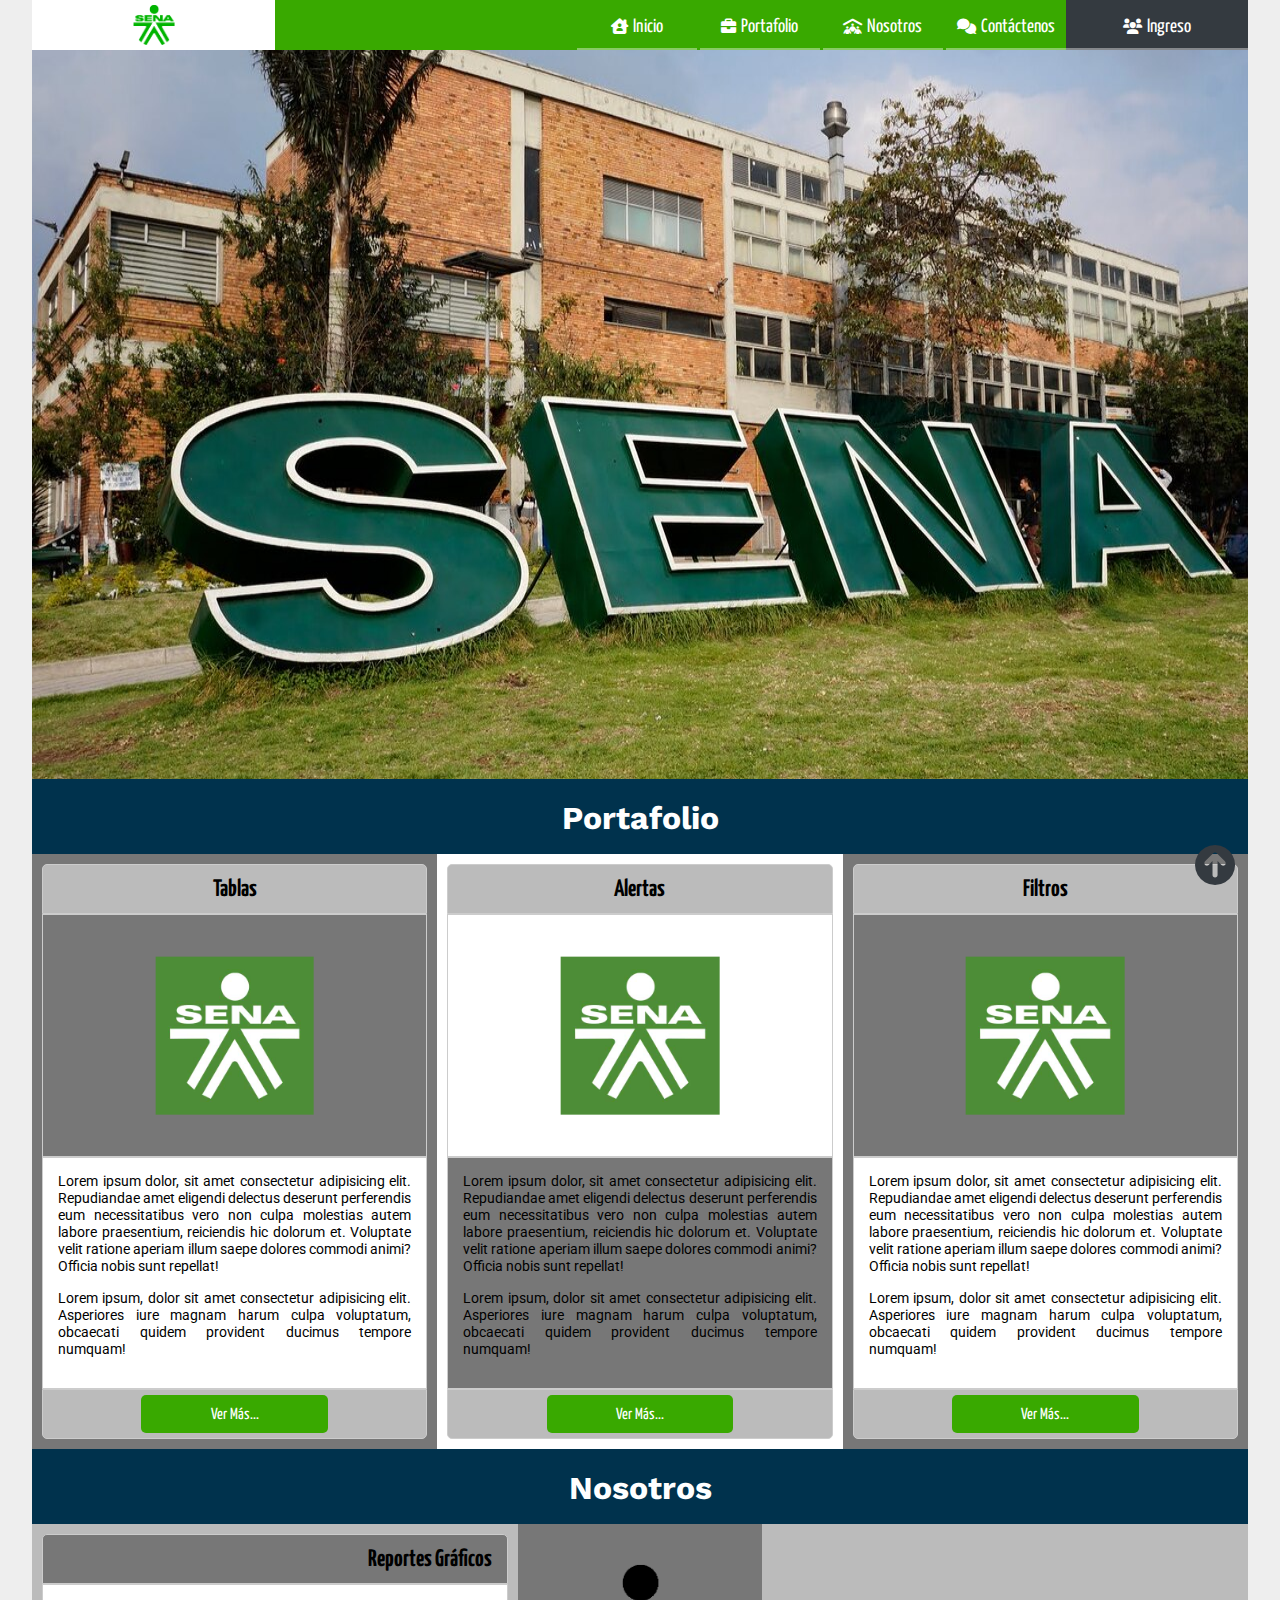
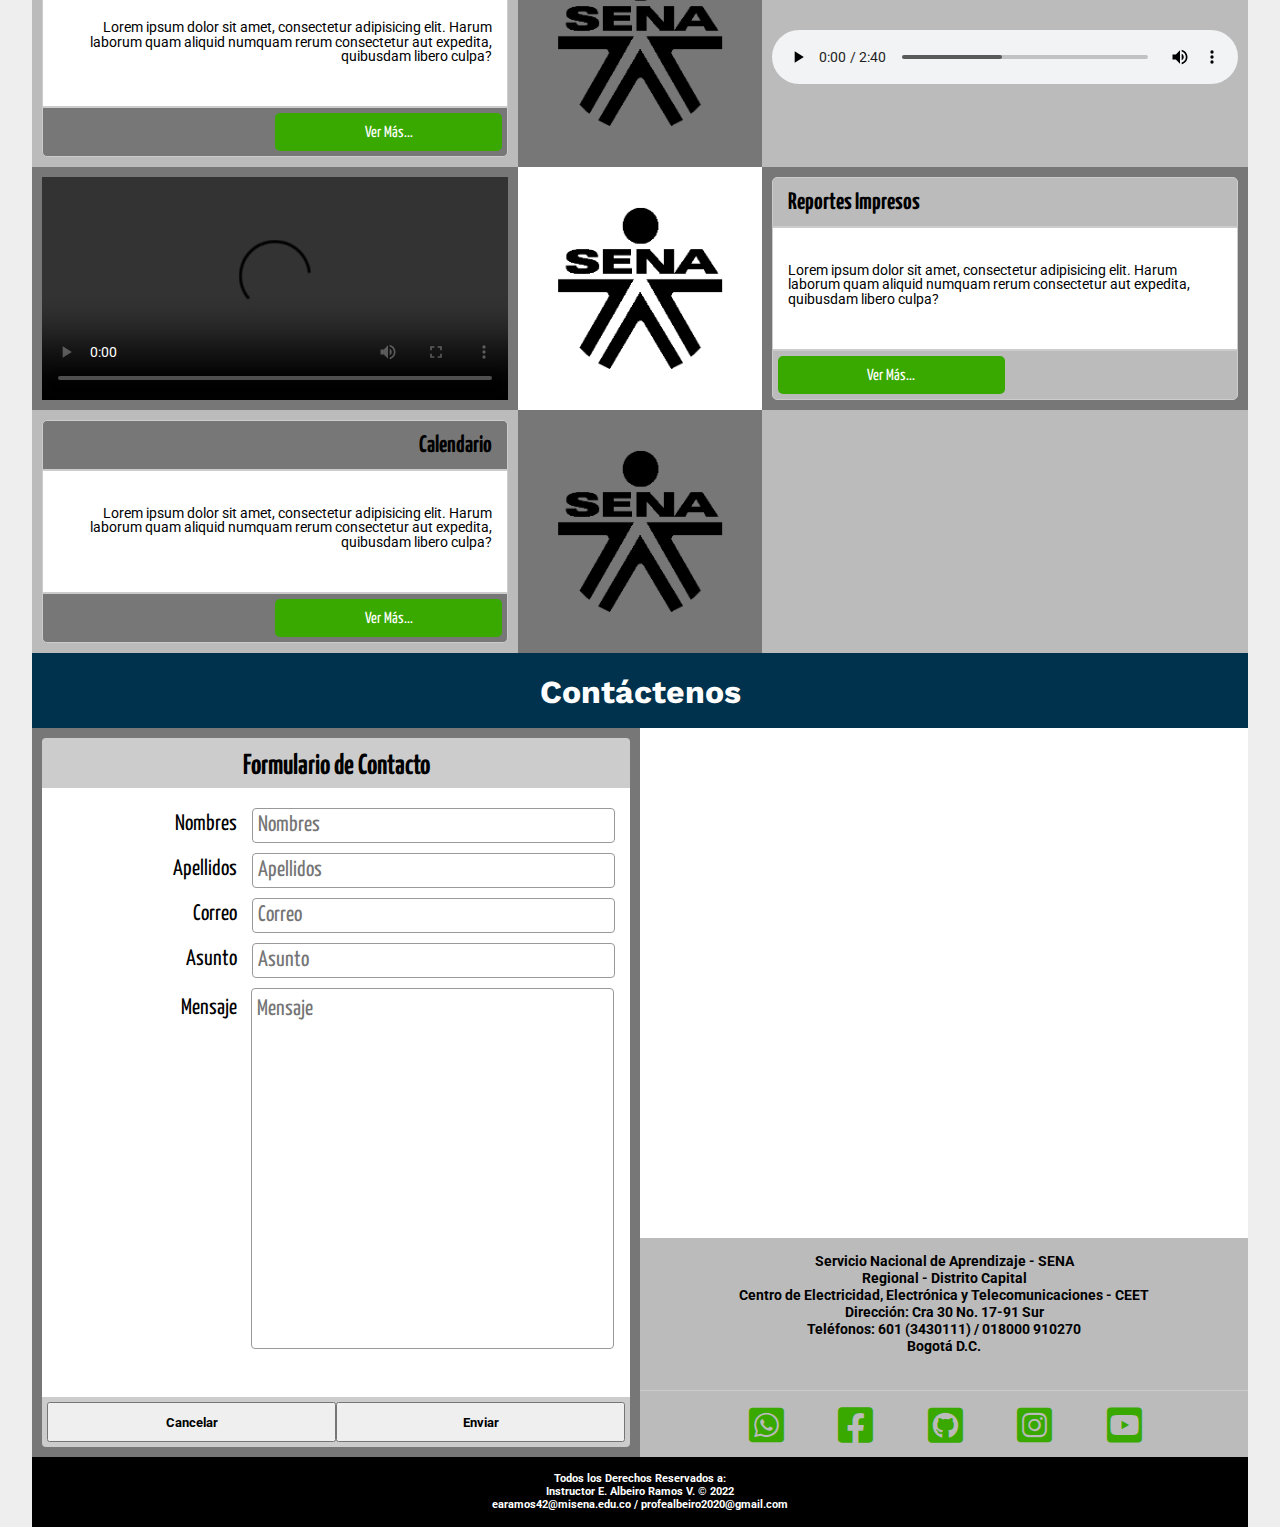
==== commit f6c8e342: "Modelo de Cajas" ====
--- a/index.html
+++ b/index.html
@@ -110,9 +110,9 @@
                     <div class="subtitulo borde borde-redon-arr color-gris-cla">
                         <h2>Tablas</h2>
                     </div>
-                    <div class="imagen borde">
+                    <figure class="imagen borde">
                         <img src="assets/img/Sena-Logo-Fondo-Verde.jpg" alt="">
-                    </div>
+                    </figure>
                     <div class="parrafo borde color-blanco">
                         <p>Lorem ipsum dolor, sit amet consectetur adipisicing elit. Repudiandae amet eligendi delectus
                             deserunt perferendis eum necessitatibus vero non culpa molestias autem labore praesentium,
@@ -131,9 +131,9 @@
                     <div class="subtitulo borde borde-redon-arr color-gris-cla">
                         <h2>Alertas</h2>
                     </div>
-                    <div class="imagen borde">
+                    <figure class="imagen borde">
                         <img src="assets/img/Sena-Logo-Fondo-Verde.jpg" alt="">
-                    </div>
+                    </figure>
                     <div class="parrafo borde color-gris-osc">
                         <p>Lorem ipsum dolor, sit amet consectetur adipisicing elit. Repudiandae amet eligendi delectus
                             deserunt perferendis eum
@@ -154,9 +154,9 @@
                     <div class="subtitulo borde borde-redon-arr color-gris-cla">
                         <h2>Filtros</h2>
                     </div>
-                    <div class="imagen borde">
+                    <figure class="imagen borde">
                         <img src="assets/img/Sena-Logo-Fondo-Verde.jpg" alt="">
-                    </div>
+                    </figure>
                     <div class="parrafo borde color-blanco">
                         <p>Lorem ipsum dolor, sit amet consectetur adipisicing elit. Repudiandae amet eligendi delectus
                             deserunt perferendis eum
@@ -197,9 +197,9 @@
                     </div>
                 </div>
                 <div class="nos-col-cnt color-gris-osc">
-                    <div class="imagen">
+                    <figure class="imagen">
                         <img src="assets/img/logo-sena-negro-png-sin-fondo.png" alt="">
-                    </div>
+                    </figure>
                 </div>
                 <div class="nos-col-der color-gris-cla">
                     <audio class="sonido" controls>                        
@@ -214,9 +214,9 @@
                     </video>
                 </div>
                 <div class="nos-col-cnt color-blanco">
-                    <div class="imagen">
+                    <figure class="imagen">
                         <img src="assets/img/logo-sena-negro-png-sin-fondo.png" alt="">
-                    </div>
+                    </figure>
                 </div>
                 <div class="nos-col-der color-gris-osc">
                     <div class="tarjeta">
@@ -255,9 +255,9 @@
                     </div>
                 </div>
                 <div class="nos-col-cnt color-gris-osc">
-                    <div class="imagen">
+                    <figure class="imagen">
                         <img src="assets/img/logo-sena-negro-png-sin-fondo.png" alt="">
-                    </div>
+                    </figure>
                 </div>
                 <div class="nos-col-der color-gris-cla">
                     <iframe src="https://www.youtube.com/embed/T7rhHK5G1iM" title="YouTube video player"></iframe>
--- a/assets/css/styles_model_box.css
+++ b/assets/css/styles_model_box.css
@@ -17,7 +17,7 @@
 /*  1.7. Botón Enlace ------------------------------------------------------------------ */
 /*  1.8. Sonidos ----------------------------------------------------------------------- */
 /*  1.9. Vídeos ------------------------------------------------------------------------ */
-/* 1.10. Objetos ----------------------------------------------------------------------- */
+/* 1.10. Iframe ----------------------------------------------------------------------- */
 /* 1.11. Iconografía ------------------------------------------------------------------- */
 /* 1.12. Navegación -------------------------------------------------------------------- */
 /* 1.13. Retorno Inicio ---------------------------------------------------------------- */
@@ -267,7 +267,7 @@
 
 
 /* ------------------------------------------------------------------------------------- */
-/* 1.10. Objetos ----------------------------------------------------------------------- */
+/* 1.10. Iframe ----------------------------------------------------------------------- */
 /* ------------------------------------------------------------------------------------- */
 
 iframe{
@@ -432,6 +432,7 @@
     right: 2.5%;
     top: 160px;
     bottom: 70px;
+    padding: 10px;
 }
 
 /* ------------------------------------------------------------------------------------- */
@@ -550,8 +551,50 @@
 /* 1.17. Tablas ------------------------------------------------------------------------ */
 /* ------------------------------------------------------------------------------------- */
 
-
-
+.cont-tabla{
+    border-radius: 5px;
+    border: 1px solid #CCC;
+    height: 100%;
+    font-family: 'Yanone Kaffeesatz', sans-serif;
+}
+
+.table{	
+	width: 100%;	
+	border-collapse: collapse;
+}
+.table td, th{	
+  border: 1px solid #DDD;  
+  padding: 6px;
+  text-align: center;  
+}
+.table th{
+	background: #000;
+	color: #FFF;
+}
+.table tr:nth-child(even) {
+  background-color: #DDD;
+}
+.table .tabla-acciones{
+	padding: 10px;
+}
+.table .tabla-acciones a{	
+	text-decoration: none;
+	padding: 8px;
+	border-radius: 4px;		
+}
+.table .tabla-acciones .tabla-edit{
+	color: #EEE;
+	background: #39A900;
+}
+.table .tabla-acciones .tabla-delete{
+	color: #EEE;
+	background: #D34826;
+	margin-left: 5px;
+}
+.table .tabla-acciones .tabla-edit:hover,
+.table .tabla-acciones .tabla-delete:hover{
+    background: #00324D;   
+}
 
 /* ------------------------------------------------------------------------------------- */
 /* 1.18. Modal ------------------------------------------------------------------------- */
